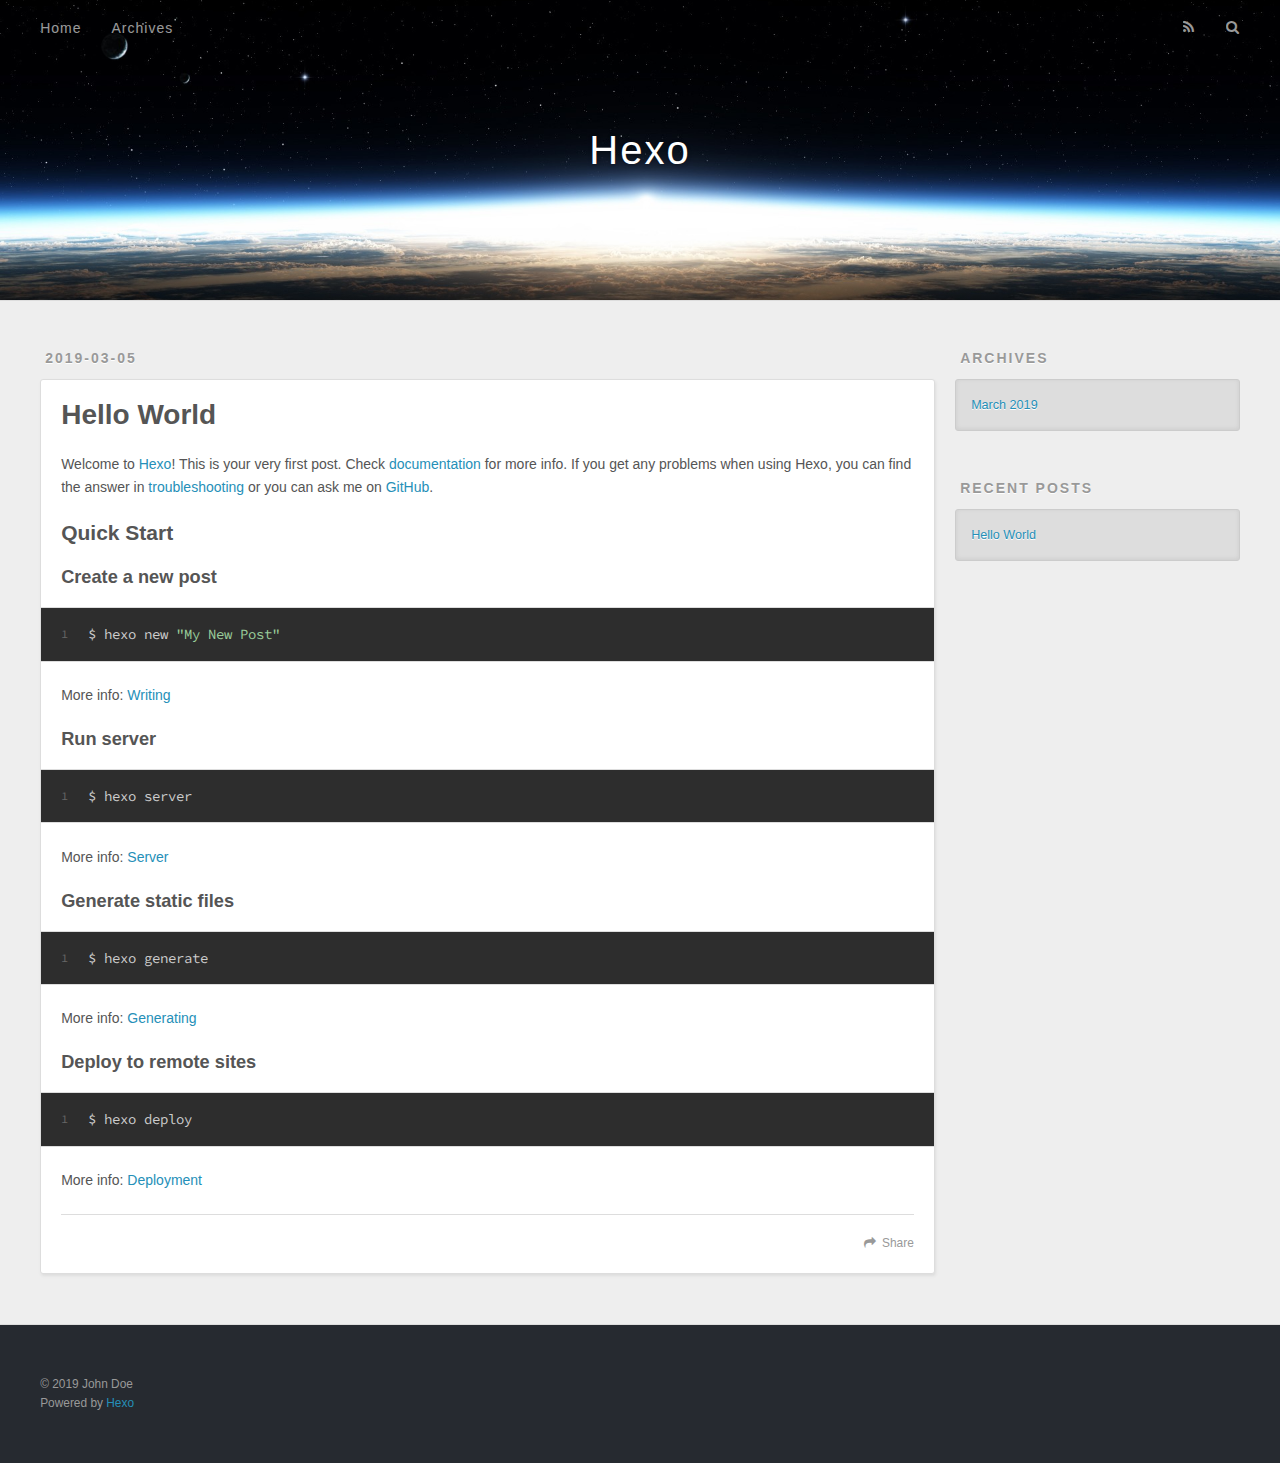
==== index.html @ b21446e7 "Site updated: 2019-03-05 15:35:17" ====
<!DOCTYPE html>
<html>
<head><meta name="generator" content="Hexo 3.8.0">
  <meta charset="utf-8">
  

  
  <title>Hexo</title>
  <meta name="viewport" content="width=device-width, initial-scale=1, maximum-scale=1">
  <meta property="og:type" content="website">
<meta property="og:title" content="Hexo">
<meta property="og:url" content="http://yoursite.com/index.html">
<meta property="og:site_name" content="Hexo">
<meta property="og:locale" content="default">
<meta name="twitter:card" content="summary">
<meta name="twitter:title" content="Hexo">
  
    <link rel="alternate" href="/atom.xml" title="Hexo" type="application/atom+xml">
  
  
    <link rel="icon" href="/favicon.png">
  
  
    <link href="//fonts.googleapis.com/css?family=Source+Code+Pro" rel="stylesheet" type="text/css">
  
  <link rel="stylesheet" href="/css/style.css">
</head>
</html>
<body>
  <div id="container">
    <div id="wrap">
      <header id="header">
  <div id="banner"></div>
  <div id="header-outer" class="outer">
    <div id="header-title" class="inner">
      <h1 id="logo-wrap">
        <a href="/" id="logo">Hexo</a>
      </h1>
      
    </div>
    <div id="header-inner" class="inner">
      <nav id="main-nav">
        <a id="main-nav-toggle" class="nav-icon"></a>
        
          <a class="main-nav-link" href="/">Home</a>
        
          <a class="main-nav-link" href="/archives">Archives</a>
        
      </nav>
      <nav id="sub-nav">
        
          <a id="nav-rss-link" class="nav-icon" href="/atom.xml" title="RSS Feed"></a>
        
        <a id="nav-search-btn" class="nav-icon" title="Search"></a>
      </nav>
      <div id="search-form-wrap">
        <form action="//google.com/search" method="get" accept-charset="UTF-8" class="search-form"><input type="search" name="q" class="search-form-input" placeholder="Search"><button type="submit" class="search-form-submit">&#xF002;</button><input type="hidden" name="sitesearch" value="http://yoursite.com"></form>
      </div>
    </div>
  </div>
</header>
      <div class="outer">
        <section id="main">
  
    <article id="post-hello-world" class="article article-type-post" itemscope itemprop="blogPost">
  <div class="article-meta">
    <a href="/2019/03/05/hello-world/" class="article-date">
  <time datetime="2019-03-05T07:28:36.238Z" itemprop="datePublished">2019-03-05</time>
</a>
    
  </div>
  <div class="article-inner">
    
    
      <header class="article-header">
        
  
    <h1 itemprop="name">
      <a class="article-title" href="/2019/03/05/hello-world/">Hello World</a>
    </h1>
  

      </header>
    
    <div class="article-entry" itemprop="articleBody">
      
        <p>Welcome to <a href="https://hexo.io/" target="_blank" rel="noopener">Hexo</a>! This is your very first post. Check <a href="https://hexo.io/docs/" target="_blank" rel="noopener">documentation</a> for more info. If you get any problems when using Hexo, you can find the answer in <a href="https://hexo.io/docs/troubleshooting.html" target="_blank" rel="noopener">troubleshooting</a> or you can ask me on <a href="https://github.com/hexojs/hexo/issues" target="_blank" rel="noopener">GitHub</a>.</p>
<h2 id="Quick-Start"><a href="#Quick-Start" class="headerlink" title="Quick Start"></a>Quick Start</h2><h3 id="Create-a-new-post"><a href="#Create-a-new-post" class="headerlink" title="Create a new post"></a>Create a new post</h3><figure class="highlight bash"><table><tr><td class="gutter"><pre><span class="line">1</span><br></pre></td><td class="code"><pre><span class="line">$ hexo new <span class="string">"My New Post"</span></span><br></pre></td></tr></table></figure>
<p>More info: <a href="https://hexo.io/docs/writing.html" target="_blank" rel="noopener">Writing</a></p>
<h3 id="Run-server"><a href="#Run-server" class="headerlink" title="Run server"></a>Run server</h3><figure class="highlight bash"><table><tr><td class="gutter"><pre><span class="line">1</span><br></pre></td><td class="code"><pre><span class="line">$ hexo server</span><br></pre></td></tr></table></figure>
<p>More info: <a href="https://hexo.io/docs/server.html" target="_blank" rel="noopener">Server</a></p>
<h3 id="Generate-static-files"><a href="#Generate-static-files" class="headerlink" title="Generate static files"></a>Generate static files</h3><figure class="highlight bash"><table><tr><td class="gutter"><pre><span class="line">1</span><br></pre></td><td class="code"><pre><span class="line">$ hexo generate</span><br></pre></td></tr></table></figure>
<p>More info: <a href="https://hexo.io/docs/generating.html" target="_blank" rel="noopener">Generating</a></p>
<h3 id="Deploy-to-remote-sites"><a href="#Deploy-to-remote-sites" class="headerlink" title="Deploy to remote sites"></a>Deploy to remote sites</h3><figure class="highlight bash"><table><tr><td class="gutter"><pre><span class="line">1</span><br></pre></td><td class="code"><pre><span class="line">$ hexo deploy</span><br></pre></td></tr></table></figure>
<p>More info: <a href="https://hexo.io/docs/deployment.html" target="_blank" rel="noopener">Deployment</a></p>

      
    </div>
    <footer class="article-footer">
      <a data-url="http://yoursite.com/2019/03/05/hello-world/" data-id="cjsvgknrs0000yj3vlwe47olg" class="article-share-link">Share</a>
      
      
    </footer>
  </div>
  
</article>


  


</section>
        
          <aside id="sidebar">
  
    

  
    

  
    
  
    
  <div class="widget-wrap">
    <h3 class="widget-title">Archives</h3>
    <div class="widget">
      <ul class="archive-list"><li class="archive-list-item"><a class="archive-list-link" href="/archives/2019/03/">March 2019</a></li></ul>
    </div>
  </div>


  
    
  <div class="widget-wrap">
    <h3 class="widget-title">Recent Posts</h3>
    <div class="widget">
      <ul>
        
          <li>
            <a href="/2019/03/05/hello-world/">Hello World</a>
          </li>
        
      </ul>
    </div>
  </div>

  
</aside>
        
      </div>
      <footer id="footer">
  
  <div class="outer">
    <div id="footer-info" class="inner">
      &copy; 2019 John Doe<br>
      Powered by <a href="http://hexo.io/" target="_blank">Hexo</a>
    </div>
  </div>
</footer>
    </div>
    <nav id="mobile-nav">
  
    <a href="/" class="mobile-nav-link">Home</a>
  
    <a href="/archives" class="mobile-nav-link">Archives</a>
  
</nav>
    

<script src="//ajax.googleapis.com/ajax/libs/jquery/2.0.3/jquery.min.js"></script>


  <link rel="stylesheet" href="/fancybox/jquery.fancybox.css">
  <script src="/fancybox/jquery.fancybox.pack.js"></script>


<script src="/js/script.js"></script>



  </div>
</body>
</html>
---- css/style.css ----
body {
  width: 100%;
}
body:before,
body:after {
  content: "";
  display: table;
}
body:after {
  clear: both;
}
html,
body,
div,
span,
applet,
object,
iframe,
h1,
h2,
h3,
h4,
h5,
h6,
p,
blockquote,
pre,
a,
abbr,
acronym,
address,
big,
cite,
code,
del,
dfn,
em,
img,
ins,
kbd,
q,
s,
samp,
small,
strike,
strong,
sub,
sup,
tt,
var,
dl,
dt,
dd,
ol,
ul,
li,
fieldset,
form,
label,
legend,
table,
caption,
tbody,
tfoot,
thead,
tr,
th,
td {
  margin: 0;
  padding: 0;
  border: 0;
  outline: 0;
  font-weight: inherit;
  font-style: inherit;
  font-family: inherit;
  font-size: 100%;
  vertical-align: baseline;
}
body {
  line-height: 1;
  color: #000;
  background: #fff;
}
ol,
ul {
  list-style: none;
}
table {
  border-collapse: separate;
  border-spacing: 0;
  vertical-align: middle;
}
caption,
th,
td {
  text-align: left;
  font-weight: normal;
  vertical-align: middle;
}
a img {
  border: none;
}
input,
button {
  margin: 0;
  padding: 0;
}
input::-moz-focus-inner,
button::-moz-focus-inner {
  border: 0;
  padding: 0;
}
@font-face {
  font-family: FontAwesome;
  font-style: normal;
  font-weight: normal;
  src: url("fonts/fontawesome-webfont.eot?v=#4.0.3");
  src: url("fonts/fontawesome-webfont.eot?#iefix&v=#4.0.3") format("embedded-opentype"), url("fonts/fontawesome-webfont.woff?v=#4.0.3") format("woff"), url("fonts/fontawesome-webfont.ttf?v=#4.0.3") format("truetype"), url("fonts/fontawesome-webfont.svg#fontawesomeregular?v=#4.0.3") format("svg");
}
html,
body,
#container {
  height: 100%;
}
body {
  background: #eee;
  font: 14px -apple-system, BlinkMacSystemFont, "Segoe UI", "Roboto", "Oxygen", "Ubuntu", "Cantarell", "Fira Sans", "Droid Sans", "Helvetica Neue", sans-serif;
  -webkit-text-size-adjust: 100%;
}
.outer {
  max-width: 1220px;
  margin: 0 auto;
  padding: 0 20px;
}
.outer:before,
.outer:after {
  content: "";
  display: table;
}
.outer:after {
  clear: both;
}
.inner {
  display: inline;
  float: left;
  width: 98.33333333333333%;
  margin: 0 0.833333333333333%;
}
.left,
.alignleft {
  float: left;
}
.right,
.alignright {
  float: right;
}
.clear {
  clear: both;
}
#container {
  position: relative;
}
.mobile-nav-on {
  overflow: hidden;
}
#wrap {
  height: 100%;
  width: 100%;
  position: absolute;
  top: 0;
  left: 0;
  -webkit-transition: 0.2s ease-out;
  -moz-transition: 0.2s ease-out;
  -ms-transition: 0.2s ease-out;
  transition: 0.2s ease-out;
  z-index: 1;
  background: #eee;
}
.mobile-nav-on #wrap {
  left: 280px;
}
@media screen and (min-width: 768px) {
  #main {
    display: inline;
    float: left;
    width: 73.33333333333333%;
    margin: 0 0.833333333333333%;
  }
}
.article-date,
.article-category-link,
.archive-year,
.widget-title {
  text-decoration: none;
  text-transform: uppercase;
  letter-spacing: 2px;
  color: #999;
  margin-bottom: 1em;
  margin-left: 5px;
  line-height: 1em;
  text-shadow: 0 1px #fff;
  font-weight: bold;
}
.article-inner,
.archive-article-inner {
  background: #fff;
  -webkit-box-shadow: 1px 2px 3px #ddd;
  box-shadow: 1px 2px 3px #ddd;
  border: 1px solid #ddd;
  border-radius: 3px;
}
.article-entry h1,
.widget h1 {
  font-size: 2em;
}
.article-entry h2,
.widget h2 {
  font-size: 1.5em;
}
.article-entry h3,
.widget h3 {
  font-size: 1.3em;
}
.article-entry h4,
.widget h4 {
  font-size: 1.2em;
}
.article-entry h5,
.widget h5 {
  font-size: 1em;
}
.article-entry h6,
.widget h6 {
  font-size: 1em;
  color: #999;
}
.article-entry hr,
.widget hr {
  border: 1px dashed #ddd;
}
.article-entry strong,
.widget strong {
  font-weight: bold;
}
.article-entry em,
.widget em,
.article-entry cite,
.widget cite {
  font-style: italic;
}
.article-entry sup,
.widget sup,
.article-entry sub,
.widget sub {
  font-size: 0.75em;
  line-height: 0;
  position: relative;
  vertical-align: baseline;
}
.article-entry sup,
.widget sup {
  top: -0.5em;
}
.article-entry sub,
.widget sub {
  bottom: -0.2em;
}
.article-entry small,
.widget small {
  font-size: 0.85em;
}
.article-entry acronym,
.widget acronym,
.article-entry abbr,
.widget abbr {
  border-bottom: 1px dotted;
}
.article-entry ul,
.widget ul,
.article-entry ol,
.widget ol,
.article-entry dl,
.widget dl {
  margin: 0 20px;
  line-height: 1.6em;
}
.article-entry ul ul,
.widget ul ul,
.article-entry ol ul,
.widget ol ul,
.article-entry ul ol,
.widget ul ol,
.article-entry ol ol,
.widget ol ol {
  margin-top: 0;
  margin-bottom: 0;
}
.article-entry ul,
.widget ul {
  list-style: disc;
}
.article-entry ol,
.widget ol {
  list-style: decimal;
}
.article-entry dt,
.widget dt {
  font-weight: bold;
}
#header {
  height: 300px;
  position: relative;
  border-bottom: 1px solid #ddd;
}
#header:before,
#header:after {
  content: "";
  position: absolute;
  left: 0;
  right: 0;
  height: 40px;
}
#header:before {
  top: 0;
  background: -webkit-linear-gradient(rgba(0,0,0,0.2), transparent);
  background: -moz-linear-gradient(rgba(0,0,0,0.2), transparent);
  background: -ms-linear-gradient(rgba(0,0,0,0.2), transparent);
  background: linear-gradient(rgba(0,0,0,0.2), transparent);
}
#header:after {
  bottom: 0;
  background: -webkit-linear-gradient(transparent, rgba(0,0,0,0.2));
  background: -moz-linear-gradient(transparent, rgba(0,0,0,0.2));
  background: -ms-linear-gradient(transparent, rgba(0,0,0,0.2));
  background: linear-gradient(transparent, rgba(0,0,0,0.2));
}
#header-outer {
  height: 100%;
  position: relative;
}
#header-inner {
  position: relative;
  overflow: hidden;
}
#banner {
  position: absolute;
  top: 0;
  left: 0;
  width: 100%;
  height: 100%;
  background: url("images/banner.jpg") center #000;
  -webkit-background-size: cover;
  -moz-background-size: cover;
  background-size: cover;
  z-index: -1;
}
#header-title {
  text-align: center;
  height: 40px;
  position: absolute;
  top: 50%;
  left: 0;
  margin-top: -20px;
}
#logo,
#subtitle {
  text-decoration: none;
  color: #fff;
  font-weight: 300;
  text-shadow: 0 1px 4px rgba(0,0,0,0.3);
}
#logo {
  font-size: 40px;
  line-height: 40px;
  letter-spacing: 2px;
}
#subtitle {
  font-size: 16px;
  line-height: 16px;
  letter-spacing: 1px;
}
#subtitle-wrap {
  margin-top: 16px;
}
#main-nav {
  float: left;
  margin-left: -15px;
}
.nav-icon,
.main-nav-link {
  float: left;
  color: #fff;
  opacity: 0.6;
  text-decoration: none;
  text-shadow: 0 1px rgba(0,0,0,0.2);
  -webkit-transition: opacity 0.2s;
  -moz-transition: opacity 0.2s;
  -ms-transition: opacity 0.2s;
  transition: opacity 0.2s;
  display: block;
  padding: 20px 15px;
}
.nav-icon:hover,
.main-nav-link:hover {
  opacity: 1;
}
.nav-icon {
  font-family: FontAwesome;
  text-align: center;
  font-size: 14px;
  width: 14px;
  height: 14px;
  padding: 20px 15px;
  position: relative;
  cursor: pointer;
}
.main-nav-link {
  font-weight: 300;
  letter-spacing: 1px;
}
@media screen and (max-width: 479px) {
  .main-nav-link {
    display: none;
  }
}
#main-nav-toggle {
  display: none;
}
#main-nav-toggle:before {
  content: "\f0c9";
}
@media screen and (max-width: 479px) {
  #main-nav-toggle {
    display: block;
  }
}
#sub-nav {
  float: right;
  margin-right: -15px;
}
#nav-rss-link:before {
  content: "\f09e";
}
#nav-search-btn:before {
  content: "\f002";
}
#search-form-wrap {
  position: absolute;
  top: 15px;
  width: 150px;
  height: 30px;
  right: -150px;
  opacity: 0;
  -webkit-transition: 0.2s ease-out;
  -moz-transition: 0.2s ease-out;
  -ms-transition: 0.2s ease-out;
  transition: 0.2s ease-out;
}
#search-form-wrap.on {
  opacity: 1;
  right: 0;
}
@media screen and (max-width: 479px) {
  #search-form-wrap {
    width: 100%;
    right: -100%;
  }
}
.search-form {
  position: absolute;
  top: 0;
  left: 0;
  right: 0;
  background: #fff;
  padding: 5px 15px;
  border-radius: 15px;
  -webkit-box-shadow: 0 0 10px rgba(0,0,0,0.3);
  box-shadow: 0 0 10px rgba(0,0,0,0.3);
}
.search-form-input {
  border: none;
  background: none;
  color: #555;
  width: 100%;
  font: 13px -apple-system, BlinkMacSystemFont, "Segoe UI", "Roboto", "Oxygen", "Ubuntu", "Cantarell", "Fira Sans", "Droid Sans", "Helvetica Neue", sans-serif;
  outline: none;
}
.search-form-input::-webkit-search-results-decoration,
.search-form-input::-webkit-search-cancel-button {
  -webkit-appearance: none;
}
.search-form-submit {
  position: absolute;
  top: 50%;
  right: 10px;
  margin-top: -7px;
  font: 13px FontAwesome;
  border: none;
  background: none;
  color: #bbb;
  cursor: pointer;
}
.search-form-submit:hover,
.search-form-submit:focus {
  color: #777;
}
.article {
  margin: 50px 0;
}
.article-inner {
  overflow: hidden;
}
.article-meta:before,
.article-meta:after {
  content: "";
  display: table;
}
.article-meta:after {
  clear: both;
}
.article-date {
  float: left;
}
.article-category {
  float: left;
  line-height: 1em;
  color: #ccc;
  text-shadow: 0 1px #fff;
  margin-left: 8px;
}
.article-category:before {
  content: "\2022";
}
.article-category-link {
  margin: 0 12px 1em;
}
.article-header {
  padding: 20px 20px 0;
}
.article-title {
  text-decoration: none;
  font-size: 2em;
  font-weight: bold;
  color: #555;
  line-height: 1.1em;
  -webkit-transition: color 0.2s;
  -moz-transition: color 0.2s;
  -ms-transition: color 0.2s;
  transition: color 0.2s;
}
a.article-title:hover {
  color: #258fb8;
}
.article-entry {
  color: #555;
  padding: 0 20px;
}
.article-entry:before,
.article-entry:after {
  content: "";
  display: table;
}
.article-entry:after {
  clear: both;
}
.article-entry p,
.article-entry table {
  line-height: 1.6em;
  margin: 1.6em 0;
}
.article-entry h1,
.article-entry h2,
.article-entry h3,
.article-entry h4,
.article-entry h5,
.article-entry h6 {
  font-weight: bold;
}
.article-entry h1,
.article-entry h2,
.article-entry h3,
.article-entry h4,
.article-entry h5,
.article-entry h6 {
  line-height: 1.1em;
  margin: 1.1em 0;
}
.article-entry a {
  color: #258fb8;
  text-decoration: none;
}
.article-entry a:hover {
  text-decoration: underline;
}
.article-entry ul,
.article-entry ol,
.article-entry dl {
  margin-top: 1.6em;
  margin-bottom: 1.6em;
}
.article-entry img,
.article-entry video {
  max-width: 100%;
  height: auto;
  display: block;
  margin: auto;
}
.article-entry iframe {
  border: none;
}
.article-entry table {
  width: 100%;
  border-collapse: collapse;
  border-spacing: 0;
}
.article-entry th {
  font-weight: bold;
  border-bottom: 3px solid #ddd;
  padding-bottom: 0.5em;
}
.article-entry td {
  border-bottom: 1px solid #ddd;
  padding: 10px 0;
}
.article-entry blockquote {
  font-family: Georgia, "Times New Roman", serif;
  font-size: 1.4em;
  margin: 1.6em 20px;
  text-align: center;
}
.article-entry blockquote footer {
  font-size: 14px;
  margin: 1.6em 0;
  font-family: -apple-system, BlinkMacSystemFont, "Segoe UI", "Roboto", "Oxygen", "Ubuntu", "Cantarell", "Fira Sans", "Droid Sans", "Helvetica Neue", sans-serif;
}
.article-entry blockquote footer cite:before {
  content: "—";
  padding: 0 0.5em;
}
.article-entry .pullquote {
  text-align: left;
  width: 45%;
  margin: 0;
}
.article-entry .pullquote.left {
  margin-left: 0.5em;
  margin-right: 1em;
}
.article-entry .pullquote.right {
  margin-right: 0.5em;
  margin-left: 1em;
}
.article-entry .caption {
  color: #999;
  display: block;
  font-size: 0.9em;
  margin-top: 0.5em;
  position: relative;
  text-align: center;
}
.article-entry .video-container {
  position: relative;
  padding-top: 56.25%;
  height: 0;
  overflow: hidden;
}
.article-entry .video-container iframe,
.article-entry .video-container object,
.article-entry .video-container embed {
  position: absolute;
  top: 0;
  left: 0;
  width: 100%;
  height: 100%;
  margin-top: 0;
}
.article-more-link a {
  display: inline-block;
  line-height: 1em;
  padding: 6px 15px;
  border-radius: 15px;
  background: #eee;
  color: #999;
  text-shadow: 0 1px #fff;
  text-decoration: none;
}
.article-more-link a:hover {
  background: #258fb8;
  color: #fff;
  text-decoration: none;
  text-shadow: 0 1px #1e7293;
}
.article-footer {
  font-size: 0.85em;
  line-height: 1.6em;
  border-top: 1px solid #ddd;
  padding-top: 1.6em;
  margin: 0 20px 20px;
}
.article-footer:before,
.article-footer:after {
  content: "";
  display: table;
}
.article-footer:after {
  clear: both;
}
.article-footer a {
  color: #999;
  text-decoration: none;
}
.article-footer a:hover {
  color: #555;
}
.article-tag-list-item {
  float: left;
  margin-right: 10px;
}
.article-tag-list-link:before {
  content: "#";
}
.article-comment-link {
  float: right;
}
.article-comment-link:before {
  content: "\f075";
  font-family: FontAwesome;
  padding-right: 8px;
}
.article-share-link {
  cursor: pointer;
  float: right;
  margin-left: 20px;
}
.article-share-link:before {
  content: "\f064";
  font-family: FontAwesome;
  padding-right: 6px;
}
#article-nav {
  position: relative;
}
#article-nav:before,
#article-nav:after {
  content: "";
  display: table;
}
#article-nav:after {
  clear: both;
}
@media screen and (min-width: 768px) {
  #article-nav {
    margin: 50px 0;
  }
  #article-nav:before {
    width: 8px;
    height: 8px;
    position: absolute;
    top: 50%;
    left: 50%;
    margin-top: -4px;
    margin-left: -4px;
    content: "";
    border-radius: 50%;
    background: #ddd;
    -webkit-box-shadow: 0 1px 2px #fff;
    box-shadow: 0 1px 2px #fff;
  }
}
.article-nav-link-wrap {
  text-decoration: none;
  text-shadow: 0 1px #fff;
  color: #999;
  -webkit-box-sizing: border-box;
  -moz-box-sizing: border-box;
  box-sizing: border-box;
  margin-top: 50px;
  text-align: center;
  display: block;
}
.article-nav-link-wrap:hover {
  color: #555;
}
@media screen and (min-width: 768px) {
  .article-nav-link-wrap {
    width: 50%;
    margin-top: 0;
  }
}
@media screen and (min-width: 768px) {
  #article-nav-newer {
    float: left;
    text-align: right;
    padding-right: 20px;
  }
}
@media screen and (min-width: 768px) {
  #article-nav-older {
    float: right;
    text-align: left;
    padding-left: 20px;
  }
}
.article-nav-caption {
  text-transform: uppercase;
  letter-spacing: 2px;
  color: #ddd;
  line-height: 1em;
  font-weight: bold;
}
#article-nav-newer .article-nav-caption {
  margin-right: -2px;
}
.article-nav-title {
  font-size: 0.85em;
  line-height: 1.6em;
  margin-top: 0.5em;
}
.article-share-box {
  position: absolute;
  display: none;
  background: #fff;
  -webkit-box-shadow: 1px 2px 10px rgba(0,0,0,0.2);
  box-shadow: 1px 2px 10px rgba(0,0,0,0.2);
  border-radius: 3px;
  margin-left: -145px;
  overflow: hidden;
  z-index: 1;
}
.article-share-box.on {
  display: block;
}
.article-share-input {
  width: 100%;
  background: none;
  -webkit-box-sizing: border-box;
  -moz-box-sizing: border-box;
  box-sizing: border-box;
  font: 14px -apple-system, BlinkMacSystemFont, "Segoe UI", "Roboto", "Oxygen", "Ubuntu", "Cantarell", "Fira Sans", "Droid Sans", "Helvetica Neue", sans-serif;
  padding: 0 15px;
  color: #555;
  outline: none;
  border: 1px solid #ddd;
  border-radius: 3px 3px 0 0;
  height: 36px;
  line-height: 36px;
}
.article-share-links {
  background: #eee;
}
.article-share-links:before,
.article-share-links:after {
  content: "";
  display: table;
}
.article-share-links:after {
  clear: both;
}
.article-share-twitter,
.article-share-facebook,
.article-share-pinterest,
.article-share-google {
  width: 50px;
  height: 36px;
  display: block;
  float: left;
  position: relative;
  color: #999;
  text-shadow: 0 1px #fff;
}
.article-share-twitter:before,
.article-share-facebook:before,
.article-share-pinterest:before,
.article-share-google:before {
  font-size: 20px;
  font-family: FontAwesome;
  width: 20px;
  height: 20px;
  position: absolute;
  top: 50%;
  left: 50%;
  margin-top: -10px;
  margin-left: -10px;
  text-align: center;
}
.article-share-twitter:hover,
.article-share-facebook:hover,
.article-share-pinterest:hover,
.article-share-google:hover {
  color: #fff;
}
.article-share-twitter:before {
  content: "\f099";
}
.article-share-twitter:hover {
  background: #00aced;
  text-shadow: 0 1px #008abe;
}
.article-share-facebook:before {
  content: "\f09a";
}
.article-share-facebook:hover {
  background: #3b5998;
  text-shadow: 0 1px #2f477a;
}
.article-share-pinterest:before {
  content: "\f0d2";
}
.article-share-pinterest:hover {
  background: #cb2027;
  text-shadow: 0 1px #a21a1f;
}
.article-share-google:before {
  content: "\f0d5";
}
.article-share-google:hover {
  background: #dd4b39;
  text-shadow: 0 1px #be3221;
}
.article-gallery {
  background: #000;
  position: relative;
}
.article-gallery-photos {
  position: relative;
  overflow: hidden;
}
.article-gallery-img {
  display: none;
  max-width: 100%;
}
.article-gallery-img:first-child {
  display: block;
}
.article-gallery-img.loaded {
  position: absolute;
  display: block;
}
.article-gallery-img img {
  display: block;
  max-width: 100%;
  margin: 0 auto;
}
#comments {
  background: #fff;
  -webkit-box-shadow: 1px 2px 3px #ddd;
  box-shadow: 1px 2px 3px #ddd;
  padding: 20px;
  border: 1px solid #ddd;
  border-radius: 3px;
  margin: 50px 0;
}
#comments a {
  color: #258fb8;
}
.archives-wrap {
  margin: 50px 0;
}
.archives:before,
.archives:after {
  content: "";
  display: table;
}
.archives:after {
  clear: both;
}
.archive-year-wrap {
  margin-bottom: 1em;
}
.archives {
  -webkit-column-gap: 10px;
  -moz-column-gap: 10px;
  column-gap: 10px;
}
@media screen and (min-width: 480px) and (max-width: 767px) {
  .archives {
    -webkit-column-count: 2;
    -moz-column-count: 2;
    column-count: 2;
  }
}
@media screen and (min-width: 768px) {
  .archives {
    -webkit-column-count: 3;
    -moz-column-count: 3;
    column-count: 3;
  }
}
.archive-article {
  -webkit-column-break-inside: avoid;
  page-break-inside: avoid;
  overflow: hidden;
  break-inside: avoid-column;
}
.archive-article-inner {
  padding: 10px;
  margin-bottom: 15px;
}
.archive-article-title {
  text-decoration: none;
  font-weight: bold;
  color: #555;
  -webkit-transition: color 0.2s;
  -moz-transition: color 0.2s;
  -ms-transition: color 0.2s;
  transition: color 0.2s;
  line-height: 1.6em;
}
.archive-article-title:hover {
  color: #258fb8;
}
.archive-article-footer {
  margin-top: 1em;
}
.archive-article-date {
  color: #999;
  text-decoration: none;
  font-size: 0.85em;
  line-height: 1em;
  margin-bottom: 0.5em;
  display: block;
}
#page-nav {
  margin: 50px auto;
  background: #fff;
  -webkit-box-shadow: 1px 2px 3px #ddd;
  box-shadow: 1px 2px 3px #ddd;
  border: 1px solid #ddd;
  border-radius: 3px;
  text-align: center;
  color: #999;
  overflow: hidden;
}
#page-nav:before,
#page-nav:after {
  content: "";
  display: table;
}
#page-nav:after {
  clear: both;
}
#page-nav a,
#page-nav span {
  padding: 10px 20px;
  line-height: 1;
  height: 2ex;
}
#page-nav a {
  color: #999;
  text-decoration: none;
}
#page-nav a:hover {
  background: #999;
  color: #fff;
}
#page-nav .prev {
  float: left;
}
#page-nav .next {
  float: right;
}
#page-nav .page-number {
  display: inline-block;
}
@media screen and (max-width: 479px) {
  #page-nav .page-number {
    display: none;
  }
}
#page-nav .current {
  color: #555;
  font-weight: bold;
}
#page-nav .space {
  color: #ddd;
}
#footer {
  background: #262a30;
  padding: 50px 0;
  border-top: 1px solid #ddd;
  color: #999;
}
#footer a {
  color: #258fb8;
  text-decoration: none;
}
#footer a:hover {
  text-decoration: underline;
}
#footer-info {
  line-height: 1.6em;
  font-size: 0.85em;
}
.article-entry pre,
.article-entry .highlight {
  background: #2d2d2d;
  margin: 0 -20px;
  padding: 15px 20px;
  border-style: solid;
  border-color: #ddd;
  border-width: 1px 0;
  overflow: auto;
  color: #ccc;
  line-height: 22.400000000000002px;
}
.article-entry .highlight .gutter pre,
.article-entry .gist .gist-file .gist-data .line-numbers {
  color: #666;
  font-size: 0.85em;
}
.article-entry pre,
.article-entry code {
  font-family: "Source Code Pro", Consolas, Monaco, Menlo, Consolas, monospace;
}
.article-entry code {
  background: #eee;
  text-shadow: 0 1px #fff;
  padding: 0 0.3em;
}
.article-entry pre code {
  background: none;
  text-shadow: none;
  padding: 0;
}
.article-entry .highlight pre {
  border: none;
  margin: 0;
  padding: 0;
}
.article-entry .highlight table {
  margin: 0;
  width: auto;
}
.article-entry .highlight td {
  border: none;
  padding: 0;
}
.article-entry .highlight figcaption {
  font-size: 0.85em;
  color: #999;
  line-height: 1em;
  margin-bottom: 1em;
}
.article-entry .highlight figcaption:before,
.article-entry .highlight figcaption:after {
  content: "";
  display: table;
}
.article-entry .highlight figcaption:after {
  clear: both;
}
.article-entry .highlight figcaption a {
  float: right;
}
.article-entry .highlight .gutter pre {
  text-align: right;
  padding-right: 20px;
}
.article-entry .highlight .line {
  height: 22.400000000000002px;
}
.article-entry .highlight .line.marked {
  background: #515151;
}
.article-entry .gist {
  margin: 0 -20px;
  border-style: solid;
  border-color: #ddd;
  border-width: 1px 0;
  background: #2d2d2d;
  padding: 15px 20px 15px 0;
}
.article-entry .gist .gist-file {
  border: none;
  font-family: "Source Code Pro", Consolas, Monaco, Menlo, Consolas, monospace;
  margin: 0;
}
.article-entry .gist .gist-file .gist-data {
  background: none;
  border: none;
}
.article-entry .gist .gist-file .gist-data .line-numbers {
  background: none;
  border: none;
  padding: 0 20px 0 0;
}
.article-entry .gist .gist-file .gist-data .line-data {
  padding: 0 !important;
}
.article-entry .gist .gist-file .highlight {
  margin: 0;
  padding: 0;
  border: none;
}
.article-entry .gist .gist-file .gist-meta {
  background: #2d2d2d;
  color: #999;
  font: 0.85em -apple-system, BlinkMacSystemFont, "Segoe UI", "Roboto", "Oxygen", "Ubuntu", "Cantarell", "Fira Sans", "Droid Sans", "Helvetica Neue", sans-serif;
  text-shadow: 0 0;
  padding: 0;
  margin-top: 1em;
  margin-left: 20px;
}
.article-entry .gist .gist-file .gist-meta a {
  color: #258fb8;
  font-weight: normal;
}
.article-entry .gist .gist-file .gist-meta a:hover {
  text-decoration: underline;
}
pre .comment,
pre .title {
  color: #999;
}
pre .variable,
pre .attribute,
pre .tag,
pre .regexp,
pre .ruby .constant,
pre .xml .tag .title,
pre .xml .pi,
pre .xml .doctype,
pre .html .doctype,
pre .css .id,
pre .css .class,
pre .css .pseudo {
  color: #f2777a;
}
pre .number,
pre .preprocessor,
pre .built_in,
pre .literal,
pre .params,
pre .constant {
  color: #f99157;
}
pre .class,
pre .ruby .class .title,
pre .css .rules .attribute {
  color: #9c9;
}
pre .string,
pre .value,
pre .inheritance,
pre .header,
pre .ruby .symbol,
pre .xml .cdata {
  color: #9c9;
}
pre .css .hexcolor {
  color: #6cc;
}
pre .function,
pre .python .decorator,
pre .python .title,
pre .ruby .function .title,
pre .ruby .title .keyword,
pre .perl .sub,
pre .javascript .title,
pre .coffeescript .title {
  color: #69c;
}
pre .keyword,
pre .javascript .function {
  color: #c9c;
}
@media screen and (max-width: 479px) {
  #mobile-nav {
    position: absolute;
    top: 0;
    left: 0;
    width: 280px;
    height: 100%;
    background: #191919;
    border-right: 1px solid #fff;
  }
}
@media screen and (max-width: 479px) {
  .mobile-nav-link {
    display: block;
    color: #999;
    text-decoration: none;
    padding: 15px 20px;
    font-weight: bold;
  }
  .mobile-nav-link:hover {
    color: #fff;
  }
}
@media screen and (min-width: 768px) {
  #sidebar {
    display: inline;
    float: left;
    width: 23.333333333333332%;
    margin: 0 0.833333333333333%;
  }
}
.widget-wrap {
  margin: 50px 0;
}
.widget {
  color: #777;
  text-shadow: 0 1px #fff;
  background: #ddd;
  -webkit-box-shadow: 0 -1px 4px #ccc inset;
  box-shadow: 0 -1px 4px #ccc inset;
  border: 1px solid #ccc;
  padding: 15px;
  border-radius: 3px;
}
.widget a {
  color: #258fb8;
  text-decoration: none;
}
.widget a:hover {
  text-decoration: underline;
}
.widget ul ul,
.widget ol ul,
.widget dl ul,
.widget ul ol,
.widget ol ol,
.widget dl ol,
.widget ul dl,
.widget ol dl,
.widget dl dl {
  margin-left: 15px;
  list-style: disc;
}
.widget {
  line-height: 1.6em;
  word-wrap: break-word;
  font-size: 0.9em;
}
.widget ul,
.widget ol {
  list-style: none;
  margin: 0;
}
.widget ul ul,
.widget ol ul,
.widget ul ol,
.widget ol ol {
  margin: 0 20px;
}
.widget ul ul,
.widget ol ul {
  list-style: disc;
}
.widget ul ol,
.widget ol ol {
  list-style: decimal;
}
.category-list-count,
.tag-list-count,
.archive-list-count {
  padding-left: 5px;
  color: #999;
  font-size: 0.85em;
}
.category-list-count:before,
.tag-list-count:before,
.archive-list-count:before {
  content: "(";
}
.category-list-count:after,
.tag-list-count:after,
.archive-list-count:after {
  content: ")";
}
.tagcloud a {
  margin-right: 5px;
  display: inline-block;
}
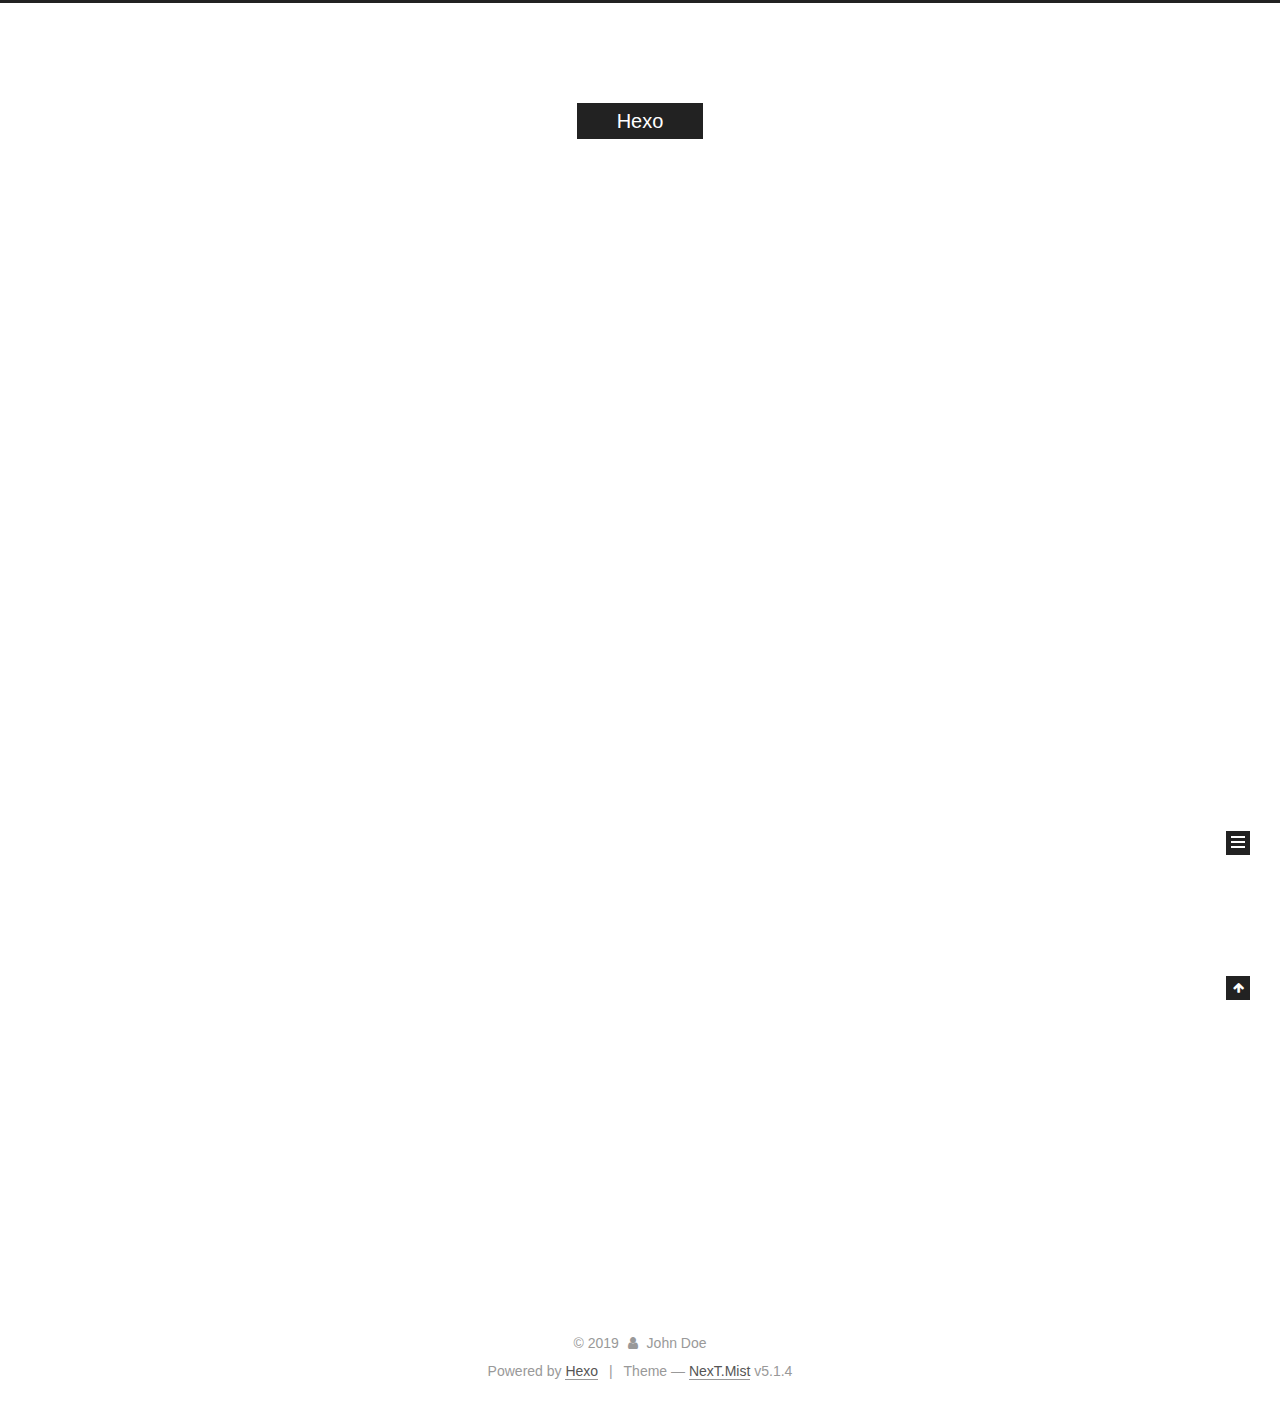
==== commit 15c1a128: "Site updated: 2019-03-05 16:12:27" ====
--- a/index.html
+++ b/index.html
@@ -1,90 +1,326 @@
 <!DOCTYPE html>
-<html>
+
+
+
+  
+
+
+<html class="theme-next mist use-motion" lang>
 <head><meta name="generator" content="Hexo 3.8.0">
-  <meta charset="utf-8">
-  
-
-  
-  <title>Hexo</title>
-  <meta name="viewport" content="width=device-width, initial-scale=1, maximum-scale=1">
-  <meta property="og:type" content="website">
+  <meta charset="UTF-8">
+<meta http-equiv="X-UA-Compatible" content="IE=edge">
+<meta name="viewport" content="width=device-width, initial-scale=1, maximum-scale=1">
+<meta name="theme-color" content="#222">
+
+
+
+
+
+
+
+
+
+<meta http-equiv="Cache-Control" content="no-transform">
+<meta http-equiv="Cache-Control" content="no-siteapp">
+
+
+
+
+
+
+
+
+
+
+
+
+
+
+
+
+  
+  
+  <link href="/lib/fancybox/source/jquery.fancybox.css?v=2.1.5" rel="stylesheet" type="text/css">
+
+
+
+
+
+
+
+<link href="/lib/font-awesome/css/font-awesome.min.css?v=4.6.2" rel="stylesheet" type="text/css">
+
+<link href="/css/main.css?v=5.1.4" rel="stylesheet" type="text/css">
+
+
+  <link rel="apple-touch-icon" sizes="180x180" href="/images/apple-touch-icon-next.png?v=5.1.4">
+
+
+  <link rel="icon" type="image/png" sizes="32x32" href="/images/favicon-32x32-next.png?v=5.1.4">
+
+
+  <link rel="icon" type="image/png" sizes="16x16" href="/images/favicon-16x16-next.png?v=5.1.4">
+
+
+  <link rel="mask-icon" href="/images/logo.svg?v=5.1.4" color="#222">
+
+
+
+
+
+  <meta name="keywords" content="Hexo, NexT">
+
+
+
+
+
+
+
+
+
+
+<meta property="og:type" content="website">
 <meta property="og:title" content="Hexo">
 <meta property="og:url" content="http://yoursite.com/index.html">
 <meta property="og:site_name" content="Hexo">
 <meta property="og:locale" content="default">
 <meta name="twitter:card" content="summary">
 <meta name="twitter:title" content="Hexo">
-  
-    <link rel="alternate" href="/atom.xml" title="Hexo" type="application/atom+xml">
-  
-  
-    <link rel="icon" href="/favicon.png">
-  
-  
-    <link href="//fonts.googleapis.com/css?family=Source+Code+Pro" rel="stylesheet" type="text/css">
-  
-  <link rel="stylesheet" href="/css/style.css">
+
+
+
+<script type="text/javascript" id="hexo.configurations">
+  var NexT = window.NexT || {};
+  var CONFIG = {
+    root: '/',
+    scheme: 'Mist',
+    version: '5.1.4',
+    sidebar: {"position":"left","display":"post","offset":12,"b2t":false,"scrollpercent":false,"onmobile":false},
+    fancybox: true,
+    tabs: true,
+    motion: {"enable":true,"async":false,"transition":{"post_block":"fadeIn","post_header":"slideDownIn","post_body":"slideDownIn","coll_header":"slideLeftIn","sidebar":"slideUpIn"}},
+    duoshuo: {
+      userId: '0',
+      author: 'Author'
+    },
+    algolia: {
+      applicationID: '',
+      apiKey: '',
+      indexName: '',
+      hits: {"per_page":10},
+      labels: {"input_placeholder":"Search for Posts","hits_empty":"We didn't find any results for the search: ${query}","hits_stats":"${hits} results found in ${time} ms"}
+    }
+  };
+</script>
+
+
+
+  <link rel="canonical" href="http://yoursite.com/">
+
+
+
+
+
+  <title>Hexo</title>
+  
+
+
+
+
+
+  <script type="text/javascript">
+    var _hmt = _hmt || [];
+    (function() {
+      var hm = document.createElement("script");
+      hm.src = "https://hm.baidu.com/hm.js?a070d5fd34450422faf3a353cc631fa9";
+      var s = document.getElementsByTagName("script")[0];
+      s.parentNode.insertBefore(hm, s);
+    })();
+  </script>
+
+
+
+
 </head>
-</html>
-<body>
-  <div id="container">
-    <div id="wrap">
-      <header id="header">
-  <div id="banner"></div>
-  <div id="header-outer" class="outer">
-    <div id="header-title" class="inner">
-      <h1 id="logo-wrap">
-        <a href="/" id="logo">Hexo</a>
-      </h1>
-      
+
+<body itemscope itemtype="http://schema.org/WebPage" lang="default">
+
+  
+  
+    
+  
+
+  <div class="container sidebar-position-left 
+  page-home">
+    <div class="headband"></div>
+
+    <header id="header" class="header" itemscope itemtype="http://schema.org/WPHeader">
+      <div class="header-inner"><div class="site-brand-wrapper">
+  <div class="site-meta ">
+    
+
+    <div class="custom-logo-site-title">
+      <a href="/" class="brand" rel="start">
+        <span class="logo-line-before"><i></i></span>
+        <span class="site-title">Hexo</span>
+        <span class="logo-line-after"><i></i></span>
+      </a>
     </div>
-    <div id="header-inner" class="inner">
-      <nav id="main-nav">
-        <a id="main-nav-toggle" class="nav-icon"></a>
-        
-          <a class="main-nav-link" href="/">Home</a>
-        
-          <a class="main-nav-link" href="/archives">Archives</a>
-        
-      </nav>
-      <nav id="sub-nav">
-        
-          <a id="nav-rss-link" class="nav-icon" href="/atom.xml" title="RSS Feed"></a>
-        
-        <a id="nav-search-btn" class="nav-icon" title="Search"></a>
-      </nav>
-      <div id="search-form-wrap">
-        <form action="//google.com/search" method="get" accept-charset="UTF-8" class="search-form"><input type="search" name="q" class="search-form-input" placeholder="Search"><button type="submit" class="search-form-submit">&#xF002;</button><input type="hidden" name="sitesearch" value="http://yoursite.com"></form>
-      </div>
-    </div>
+      
+        <p class="site-subtitle"></p>
+      
   </div>
-</header>
-      <div class="outer">
-        <section id="main">
-  
-    <article id="post-hello-world" class="article article-type-post" itemscope itemprop="blogPost">
-  <div class="article-meta">
-    <a href="/2019/03/05/hello-world/" class="article-date">
-  <time datetime="2019-03-05T07:28:36.238Z" itemprop="datePublished">2019-03-05</time>
-</a>
-    
+
+  <div class="site-nav-toggle">
+    <button>
+      <span class="btn-bar"></span>
+      <span class="btn-bar"></span>
+      <span class="btn-bar"></span>
+    </button>
   </div>
-  <div class="article-inner">
-    
-    
-      <header class="article-header">
-        
-  
-    <h1 itemprop="name">
-      <a class="article-title" href="/2019/03/05/hello-world/">Hello World</a>
-    </h1>
-  
-
+</div>
+
+<nav class="site-nav">
+  
+
+  
+    <ul id="menu" class="menu">
+      
+        
+        <li class="menu-item menu-item-home">
+          <a href="/" rel="section">
+            
+              <i class="menu-item-icon fa fa-fw fa-home"></i> <br>
+            
+            Home
+          </a>
+        </li>
+      
+        
+        <li class="menu-item menu-item-archives">
+          <a href="/archives/" rel="section">
+            
+              <i class="menu-item-icon fa fa-fw fa-archive"></i> <br>
+            
+            Archives
+          </a>
+        </li>
+      
+        
+        <li class="menu-item menu-item-tags">
+          <a href="/tags/" rel="section">
+            
+              <i class="menu-item-icon fa fa-fw fa-tag"></i> <br>
+            
+            Tags
+          </a>
+        </li>
+      
+
+      
+    </ul>
+  
+
+  
+</nav>
+
+
+
+ </div>
+    </header>
+
+    <main id="main" class="main">
+      <div class="main-inner">
+        <div class="content-wrap">
+          <div id="content" class="content">
+            
+  <section id="posts" class="posts-expand">
+    
+      
+
+  
+
+  
+  
+  
+
+  <article class="post post-type-normal" itemscope itemtype="http://schema.org/Article">
+  
+  
+  
+  <div class="post-block">
+    <link itemprop="mainEntityOfPage" href="http://yoursite.com/2019/03/05/hello-world/">
+
+    <span hidden itemprop="author" itemscope itemtype="http://schema.org/Person">
+      <meta itemprop="name" content="John Doe">
+      <meta itemprop="description" content>
+      <meta itemprop="image" content="/images/avatar.gif">
+    </span>
+
+    <span hidden itemprop="publisher" itemscope itemtype="http://schema.org/Organization">
+      <meta itemprop="name" content="Hexo">
+    </span>
+
+    
+      <header class="post-header">
+
+        
+        
+          <h1 class="post-title" itemprop="name headline">
+                
+                <a class="post-title-link" href="/2019/03/05/hello-world/" itemprop="url">Hello World</a></h1>
+        
+
+        <div class="post-meta">
+          <span class="post-time">
+            
+              <span class="post-meta-item-icon">
+                <i class="fa fa-calendar-o"></i>
+              </span>
+              
+                <span class="post-meta-item-text">Posted on</span>
+              
+              <time title="Post created" itemprop="dateCreated datePublished" datetime="2019-03-05T15:28:36+08:00">
+                2019-03-05
+              </time>
+            
+
+            
+
+            
+          </span>
+
+          
+
+          
+            
+          
+
+          
+          
+
+          
+
+          
+
+          
+
+        </div>
       </header>
     
-    <div class="article-entry" itemprop="articleBody">
-      
-        <p>Welcome to <a href="https://hexo.io/" target="_blank" rel="noopener">Hexo</a>! This is your very first post. Check <a href="https://hexo.io/docs/" target="_blank" rel="noopener">documentation</a> for more info. If you get any problems when using Hexo, you can find the answer in <a href="https://hexo.io/docs/troubleshooting.html" target="_blank" rel="noopener">troubleshooting</a> or you can ask me on <a href="https://github.com/hexojs/hexo/issues" target="_blank" rel="noopener">GitHub</a>.</p>
+
+    
+    
+    
+    <div class="post-body" itemprop="articleBody">
+
+      
+      
+
+      
+        
+          
+            <p>Welcome to <a href="https://hexo.io/" target="_blank" rel="noopener">Hexo</a>! This is your very first post. Check <a href="https://hexo.io/docs/" target="_blank" rel="noopener">documentation</a> for more info. If you get any problems when using Hexo, you can find the answer in <a href="https://hexo.io/docs/troubleshooting.html" target="_blank" rel="noopener">troubleshooting</a> or you can ask me on <a href="https://github.com/hexojs/hexo/issues" target="_blank" rel="noopener">GitHub</a>.</p>
 <h2 id="Quick-Start"><a href="#Quick-Start" class="headerlink" title="Quick Start"></a>Quick Start</h2><h3 id="Create-a-new-post"><a href="#Create-a-new-post" class="headerlink" title="Create a new post"></a>Create a new post</h3><figure class="highlight bash"><table><tr><td class="gutter"><pre><span class="line">1</span><br></pre></td><td class="code"><pre><span class="line">$ hexo new <span class="string">"My New Post"</span></span><br></pre></td></tr></table></figure>
 <p>More info: <a href="https://hexo.io/docs/writing.html" target="_blank" rel="noopener">Writing</a></p>
 <h3 id="Run-server"><a href="#Run-server" class="headerlink" title="Run server"></a>Run server</h3><figure class="highlight bash"><table><tr><td class="gutter"><pre><span class="line">1</span><br></pre></td><td class="code"><pre><span class="line">$ hexo server</span><br></pre></td></tr></table></figure>
@@ -94,91 +330,307 @@
 <h3 id="Deploy-to-remote-sites"><a href="#Deploy-to-remote-sites" class="headerlink" title="Deploy to remote sites"></a>Deploy to remote sites</h3><figure class="highlight bash"><table><tr><td class="gutter"><pre><span class="line">1</span><br></pre></td><td class="code"><pre><span class="line">$ hexo deploy</span><br></pre></td></tr></table></figure>
 <p>More info: <a href="https://hexo.io/docs/deployment.html" target="_blank" rel="noopener">Deployment</a></p>
 
+          
+        
       
     </div>
-    <footer class="article-footer">
-      <a data-url="http://yoursite.com/2019/03/05/hello-world/" data-id="cjsvgknrs0000yj3vlwe47olg" class="article-share-link">Share</a>
-      
+    
+    
+    
+
+    
+
+    
+
+    
+
+    <footer class="post-footer">
+      
+
+      
+
+      
+
+      
+      
+        <div class="post-eof"></div>
       
     </footer>
   </div>
   
-</article>
-
-
-  
-
-
-</section>
-        
-          <aside id="sidebar">
-  
-    
-
-  
-    
-
-  
-    
-  
-    
-  <div class="widget-wrap">
-    <h3 class="widget-title">Archives</h3>
-    <div class="widget">
-      <ul class="archive-list"><li class="archive-list-item"><a class="archive-list-link" href="/archives/2019/03/">March 2019</a></li></ul>
+  
+  
+  </article>
+
+
+    
+  </section>
+
+  
+
+
+          </div>
+          
+
+
+          
+
+        </div>
+        
+          
+  
+  <div class="sidebar-toggle">
+    <div class="sidebar-toggle-line-wrap">
+      <span class="sidebar-toggle-line sidebar-toggle-line-first"></span>
+      <span class="sidebar-toggle-line sidebar-toggle-line-middle"></span>
+      <span class="sidebar-toggle-line sidebar-toggle-line-last"></span>
     </div>
   </div>
 
-
-  
-    
-  <div class="widget-wrap">
-    <h3 class="widget-title">Recent Posts</h3>
-    <div class="widget">
-      <ul>
-        
-          <li>
-            <a href="/2019/03/05/hello-world/">Hello World</a>
-          </li>
-        
-      </ul>
+  <aside id="sidebar" class="sidebar">
+    
+    <div class="sidebar-inner">
+
+      
+
+      
+
+      <section class="site-overview-wrap sidebar-panel sidebar-panel-active">
+        <div class="site-overview">
+          <div class="site-author motion-element" itemprop="author" itemscope itemtype="http://schema.org/Person">
+            
+              <p class="site-author-name" itemprop="name">John Doe</p>
+              <p class="site-description motion-element" itemprop="description"></p>
+          </div>
+
+          <nav class="site-state motion-element">
+
+            
+              <div class="site-state-item site-state-posts">
+              
+                <a href="/archives/">
+              
+                  <span class="site-state-item-count">1</span>
+                  <span class="site-state-item-name">posts</span>
+                </a>
+              </div>
+            
+
+            
+
+            
+
+          </nav>
+
+          
+
+          
+
+          
+          
+
+          
+          
+
+          
+
+        </div>
+      </section>
+
+      
+
+      
+
     </div>
+  </aside>
+
+
+        
+      </div>
+    </main>
+
+    <footer id="footer" class="footer">
+      <div class="footer-inner">
+        <div class="copyright">&copy; <span itemprop="copyrightYear">2019</span>
+  <span class="with-love">
+    <i class="fa fa-user"></i>
+  </span>
+  <span class="author" itemprop="copyrightHolder">John Doe</span>
+
+  
+</div>
+
+
+  <div class="powered-by">Powered by <a class="theme-link" target="_blank" href="https://hexo.io">Hexo</a></div>
+
+
+
+  <span class="post-meta-divider">|</span>
+
+
+
+  <div class="theme-info">Theme &mdash; <a class="theme-link" target="_blank" href="https://github.com/iissnan/hexo-theme-next">NexT.Mist</a> v5.1.4</div>
+
+
+
+
+        
+
+
+
+
+
+
+
+        
+      </div>
+    </footer>
+
+    
+      <div class="back-to-top">
+        <i class="fa fa-arrow-up"></i>
+        
+      </div>
+    
+
+    
+
   </div>
 
   
-</aside>
-        
-      </div>
-      <footer id="footer">
-  
-  <div class="outer">
-    <div id="footer-info" class="inner">
-      &copy; 2019 John Doe<br>
-      Powered by <a href="http://hexo.io/" target="_blank">Hexo</a>
-    </div>
-  </div>
-</footer>
-    </div>
-    <nav id="mobile-nav">
-  
-    <a href="/" class="mobile-nav-link">Home</a>
-  
-    <a href="/archives" class="mobile-nav-link">Archives</a>
-  
-</nav>
-    
-
-<script src="//ajax.googleapis.com/ajax/libs/jquery/2.0.3/jquery.min.js"></script>
-
-
-  <link rel="stylesheet" href="/fancybox/jquery.fancybox.css">
-  <script src="/fancybox/jquery.fancybox.pack.js"></script>
-
-
-<script src="/js/script.js"></script>
-
-
-
-  </div>
+
+<script type="text/javascript">
+  if (Object.prototype.toString.call(window.Promise) !== '[object Function]') {
+    window.Promise = null;
+  }
+</script>
+
+
+
+
+
+
+
+
+
+  
+
+
+
+
+
+
+
+
+
+
+
+
+  
+  
+    <script type="text/javascript" src="/lib/jquery/index.js?v=2.1.3"></script>
+  
+
+  
+  
+    <script type="text/javascript" src="/lib/fastclick/lib/fastclick.min.js?v=1.0.6"></script>
+  
+
+  
+  
+    <script type="text/javascript" src="/lib/jquery_lazyload/jquery.lazyload.js?v=1.9.7"></script>
+  
+
+  
+  
+    <script type="text/javascript" src="/lib/velocity/velocity.min.js?v=1.2.1"></script>
+  
+
+  
+  
+    <script type="text/javascript" src="/lib/velocity/velocity.ui.min.js?v=1.2.1"></script>
+  
+
+  
+  
+    <script type="text/javascript" src="/lib/fancybox/source/jquery.fancybox.pack.js?v=2.1.5"></script>
+  
+
+
+  
+
+
+  <script type="text/javascript" src="/js/src/utils.js?v=5.1.4"></script>
+
+  <script type="text/javascript" src="/js/src/motion.js?v=5.1.4"></script>
+
+
+
+  
+  
+
+  
+
+  
+
+
+  <script type="text/javascript" src="/js/src/bootstrap.js?v=5.1.4"></script>
+
+
+
+  
+
+
+  
+
+
+
+
+	
+
+
+
+
+
+  
+
+
+
+
+
+  
+
+
+
+
+
+
+
+
+
+
+
+
+  
+
+
+
+
+
+  
+
+  
+
+  
+
+  
+  
+
+  
+
+  
+
+  
+
 </body>
-</html>+</html>
--- a/css/main.css
+++ b/css/main.css
@@ -0,0 +1,2662 @@
+/* normalize.css v3.0.2 | MIT License | git.io/normalize */
+html {
+  font-family: sans-serif; /* 1 */
+  -ms-text-size-adjust: 100%; /* 2 */
+  -webkit-text-size-adjust: 100%; /* 2 */
+}
+body {
+  margin: 0;
+}
+article,
+aside,
+details,
+figcaption,
+figure,
+footer,
+header,
+hgroup,
+main,
+menu,
+nav,
+section,
+summary {
+  display: block;
+}
+audio,
+canvas,
+progress,
+video {
+  display: inline-block; /* 1 */
+  vertical-align: baseline; /* 2 */
+}
+audio:not([controls]) {
+  display: none;
+  height: 0;
+}
+[hidden],
+template {
+  display: none;
+}
+a {
+  background-color: transparent;
+}
+a:active,
+a:hover {
+  outline: 0;
+}
+abbr[title] {
+  border-bottom: 1px dotted;
+}
+b,
+strong {
+  font-weight: bold;
+}
+dfn {
+  font-style: italic;
+}
+h1 {
+  font-size: 2em;
+  margin: 0.67em 0;
+}
+mark {
+  background: #ff0;
+  color: #000;
+}
+small {
+  font-size: 80%;
+}
+sub,
+sup {
+  font-size: 75%;
+  line-height: 0;
+  position: relative;
+  vertical-align: baseline;
+}
+sup {
+  top: -0.5em;
+}
+sub {
+  bottom: -0.25em;
+}
+img {
+  border: 0;
+}
+svg:not(:root) {
+  overflow: hidden;
+}
+figure {
+  margin: 1em 40px;
+}
+hr {
+  -moz-box-sizing: content-box;
+  box-sizing: content-box;
+  height: 0;
+}
+pre {
+  overflow: auto;
+}
+code,
+kbd,
+pre,
+samp {
+  font-family: monospace, monospace;
+  font-size: 1em;
+}
+button,
+input,
+optgroup,
+select,
+textarea {
+  color: inherit; /* 1 */
+  font: inherit; /* 2 */
+  margin: 0; /* 3 */
+}
+button {
+  overflow: visible;
+}
+button,
+select {
+  text-transform: none;
+}
+button,
+html input[type="button"],
+input[type="reset"],
+input[type="submit"] {
+  -webkit-appearance: button; /* 2 */
+  cursor: pointer; /* 3 */
+}
+button[disabled],
+html input[disabled] {
+  cursor: default;
+}
+button::-moz-focus-inner,
+input::-moz-focus-inner {
+  border: 0;
+  padding: 0;
+}
+input {
+  line-height: normal;
+}
+input[type="checkbox"],
+input[type="radio"] {
+  box-sizing: border-box; /* 1 */
+  padding: 0; /* 2 */
+}
+input[type="number"]::-webkit-inner-spin-button,
+input[type="number"]::-webkit-outer-spin-button {
+  height: auto;
+}
+input[type="search"] {
+  -webkit-appearance: textfield; /* 1 */
+  -moz-box-sizing: content-box;
+  -webkit-box-sizing: content-box; /* 2 */
+  box-sizing: content-box;
+}
+input[type="search"]::-webkit-search-cancel-button,
+input[type="search"]::-webkit-search-decoration {
+  -webkit-appearance: none;
+}
+fieldset {
+  border: 1px solid #c0c0c0;
+  margin: 0 2px;
+  padding: 0.35em 0.625em 0.75em;
+}
+legend {
+  border: 0; /* 1 */
+  padding: 0; /* 2 */
+}
+textarea {
+  overflow: auto;
+}
+optgroup {
+  font-weight: bold;
+}
+table {
+  border-collapse: collapse;
+  border-spacing: 0;
+}
+td,
+th {
+  padding: 0;
+}
+::selection {
+  background: #262a30;
+  color: #fff;
+}
+body {
+  position: relative;
+  font-family: 'Lato', "PingFang SC", "Microsoft YaHei", sans-serif;
+  font-size: 14px;
+  line-height: 2;
+  color: #555;
+  background: #fff;
+}
+@media (max-width: 767px) {
+  body {
+    padding-right: 0 !important;
+  }
+}
+@media (min-width: 768px) and (max-width: 991px) {
+  body {
+    padding-right: 0 !important;
+  }
+}
+@media (min-width: 1600px) {
+  body {
+    font-size: 16px;
+  }
+}
+h1,
+h2,
+h3,
+h4,
+h5,
+h6 {
+  margin: 0;
+  padding: 0;
+  font-weight: bold;
+  line-height: 1.5;
+  font-family: 'Lato', "PingFang SC", "Microsoft YaHei", sans-serif;
+}
+h2,
+h3,
+h4,
+h5,
+h6 {
+  margin: 20px 0 15px;
+}
+h1 {
+  font-size: 22px;
+}
+@media (max-width: 767px) {
+  h1 {
+    font-size: 18px;
+  }
+}
+h2 {
+  font-size: 20px;
+}
+@media (max-width: 767px) {
+  h2 {
+    font-size: 16px;
+  }
+}
+h3 {
+  font-size: 18px;
+}
+@media (max-width: 767px) {
+  h3 {
+    font-size: 14px;
+  }
+}
+h4 {
+  font-size: 16px;
+}
+@media (max-width: 767px) {
+  h4 {
+    font-size: 12px;
+  }
+}
+h5 {
+  font-size: 14px;
+}
+@media (max-width: 767px) {
+  h5 {
+    font-size: 10px;
+  }
+}
+h6 {
+  font-size: 12px;
+}
+@media (max-width: 767px) {
+  h6 {
+    font-size: 8px;
+  }
+}
+p {
+  margin: 0 0 20px 0;
+}
+a {
+  color: #555;
+  text-decoration: none;
+  outline: none;
+  border-bottom: 1px solid #999;
+  word-wrap: break-word;
+}
+a:hover {
+  color: #222;
+  border-bottom-color: #222;
+}
+blockquote {
+  margin: 0;
+  padding: 0;
+}
+img {
+  display: block;
+  margin: auto;
+  max-width: 100%;
+  height: auto;
+}
+hr {
+  margin: 40px 0;
+  height: 3px;
+  border: none;
+  background-color: #ddd;
+  background-image: repeating-linear-gradient(-45deg, #fff, #fff 4px, transparent 4px, transparent 8px);
+}
+blockquote {
+  padding: 0 15px;
+  color: #666;
+  border-left: 4px solid #ddd;
+}
+blockquote cite::before {
+  content: "-";
+  padding: 0 5px;
+}
+dt {
+  font-weight: 700;
+}
+dd {
+  margin: 0;
+  padding: 0;
+}
+kbd {
+  border: 1px solid #ccc;
+  border-radius: 0.2em;
+  box-shadow: 0.1em 0.1em 0.2em rgba(0,0,0,0.1);
+  background-color: #f9f9f9;
+  font-family: inherit;
+  background-image: -webkit-linear-gradient(top, #eee, #fff, #eee);
+  padding: 0.1em 0.3em;
+  white-space: nowrap;
+}
+.text-left {
+  text-align: left;
+}
+.text-center {
+  text-align: center;
+}
+.text-right {
+  text-align: right;
+}
+.text-justify {
+  text-align: justify;
+}
+.text-nowrap {
+  white-space: nowrap;
+}
+.text-lowercase {
+  text-transform: lowercase;
+}
+.text-uppercase {
+  text-transform: uppercase;
+}
+.text-capitalize {
+  text-transform: capitalize;
+}
+.center-block {
+  display: block;
+  margin-left: auto;
+  margin-right: auto;
+}
+.clearfix:before,
+.clearfix:after {
+  content: " ";
+  display: table;
+}
+.clearfix:after {
+  clear: both;
+}
+.pullquote {
+  width: 45%;
+}
+.pullquote.left {
+  float: left;
+  margin-left: 5px;
+  margin-right: 10px;
+}
+.pullquote.right {
+  float: right;
+  margin-left: 10px;
+  margin-right: 5px;
+}
+.affix.affix.affix {
+  position: fixed;
+}
+.translation {
+  margin-top: -20px;
+  font-size: 14px;
+  color: #999;
+}
+.scrollbar-measure {
+  width: 100px;
+  height: 100px;
+  overflow: scroll;
+  position: absolute;
+  top: -9999px;
+}
+.use-motion .motion-element {
+  opacity: 0;
+}
+table {
+  margin: 20px 0;
+  width: 100%;
+  border-collapse: collapse;
+  border-spacing: 0;
+  border: 1px solid #ddd;
+  font-size: 14px;
+  table-layout: fixed;
+  word-wrap: break-all;
+}
+table>tbody>tr:nth-of-type(odd) {
+  background-color: #f9f9f9;
+}
+table>tbody>tr:hover {
+  background-color: #f5f5f5;
+}
+caption,
+th,
+td {
+  padding: 8px;
+  text-align: left;
+  vertical-align: middle;
+  font-weight: normal;
+}
+th,
+td {
+  border-bottom: 3px solid #ddd;
+  border-right: 1px solid #eee;
+}
+th {
+  padding-bottom: 10px;
+  font-weight: 700;
+}
+td {
+  border-bottom-width: 1px;
+}
+html,
+body {
+  height: 100%;
+}
+.container {
+  position: relative;
+  min-height: 100%;
+}
+.header-inner {
+  margin: 0 auto;
+  padding: 100px 0 70px;
+  width: 700px;
+}
+@media (min-width: 1600px) {
+  .container .header-inner {
+    width: 900px;
+  }
+}
+.main {
+  padding-bottom: 150px;
+}
+.main-inner {
+  margin: 0 auto;
+  width: 700px;
+}
+@media (min-width: 1600px) {
+  .container .main-inner {
+    width: 900px;
+  }
+}
+.footer {
+  position: absolute;
+  left: 0;
+  bottom: 0;
+  width: 100%;
+  min-height: 50px;
+}
+.footer-inner {
+  box-sizing: border-box;
+  margin: 20px auto;
+  width: 700px;
+}
+@media (min-width: 1600px) {
+  .container .footer-inner {
+    width: 900px;
+  }
+}
+pre,
+.highlight {
+  overflow: auto;
+  margin: 20px 0;
+  padding: 0;
+  font-size: 13px;
+  color: #4d4d4c;
+  background: #f7f7f7;
+  line-height: 1.6;
+}
+pre,
+code {
+  font-family: consolas, Menlo, "PingFang SC", "Microsoft YaHei", monospace;
+}
+code {
+  padding: 2px 4px;
+  word-wrap: break-word;
+  color: #555;
+  background: #eee;
+  border-radius: 3px;
+  font-size: 13px;
+}
+pre {
+  padding: 10px;
+}
+pre code {
+  padding: 0;
+  color: #4d4d4c;
+  background: none;
+  text-shadow: none;
+}
+.highlight {
+  border-radius: 1px;
+}
+.highlight pre {
+  border: none;
+  margin: 0;
+  padding: 10px 0;
+}
+.highlight table {
+  margin: 0;
+  width: auto;
+  border: none;
+}
+.highlight td {
+  border: none;
+  padding: 0;
+}
+.highlight figcaption {
+  font-size: 1em;
+  color: #4d4d4c;
+  line-height: 1em;
+  margin-bottom: 1em;
+}
+.highlight figcaption:before,
+.highlight figcaption:after {
+  content: " ";
+  display: table;
+}
+.highlight figcaption:after {
+  clear: both;
+}
+.highlight figcaption a {
+  float: right;
+  color: #4d4d4c;
+}
+.highlight figcaption a:hover {
+  border-bottom-color: #4d4d4c;
+}
+.highlight .gutter pre {
+  padding-left: 10px;
+  padding-right: 10px;
+  color: #869194;
+  text-align: right;
+  background-color: #eff2f3;
+}
+.highlight .code pre {
+  width: 100%;
+  padding-left: 10px;
+  padding-right: 10px;
+  background-color: #f7f7f7;
+}
+.highlight .line {
+  height: 20px;
+}
+.gutter {
+  -webkit-user-select: none;
+  -moz-user-select: none;
+  -ms-user-select: none;
+  user-select: none;
+}
+.gist table {
+  width: auto;
+}
+.gist table td {
+  border: none;
+}
+pre .deletion {
+  background: #fdd;
+}
+pre .addition {
+  background: #dfd;
+}
+pre .meta {
+  color: #8959a8;
+}
+pre .comment {
+  color: #8e908c;
+}
+pre .variable,
+pre .attribute,
+pre .tag,
+pre .regexp,
+pre .ruby .constant,
+pre .xml .tag .title,
+pre .xml .pi,
+pre .xml .doctype,
+pre .html .doctype,
+pre .css .id,
+pre .css .class,
+pre .css .pseudo {
+  color: #c82829;
+}
+pre .number,
+pre .preprocessor,
+pre .built_in,
+pre .literal,
+pre .params,
+pre .constant,
+pre .command {
+  color: #f5871f;
+}
+pre .ruby .class .title,
+pre .css .rules .attribute,
+pre .string,
+pre .value,
+pre .inheritance,
+pre .header,
+pre .ruby .symbol,
+pre .xml .cdata,
+pre .special,
+pre .number,
+pre .formula {
+  color: #718c00;
+}
+pre .title,
+pre .css .hexcolor {
+  color: #3e999f;
+}
+pre .function,
+pre .python .decorator,
+pre .python .title,
+pre .ruby .function .title,
+pre .ruby .title .keyword,
+pre .perl .sub,
+pre .javascript .title,
+pre .coffeescript .title {
+  color: #4271ae;
+}
+pre .keyword,
+pre .javascript .function {
+  color: #8959a8;
+}
+.full-image.full-image.full-image.full-image {
+  border: none;
+  max-width: 100%;
+  width: auto;
+  margin: 20px auto 25px;
+}
+@media (min-width: 992px) {
+  .full-image.full-image.full-image.full-image {
+    max-width: none;
+    width: 110%;
+    margin: 25px -5%;
+  }
+}
+.blockquote-center,
+.page-home .post-type-quote blockquote,
+.page-post-detail .post-type-quote blockquote {
+  position: relative;
+  margin: 40px 0;
+  padding: 0;
+  border-left: none;
+  text-align: center;
+}
+.blockquote-center::before,
+.page-home .post-type-quote blockquote::before,
+.page-post-detail .post-type-quote blockquote::before,
+.blockquote-center::after,
+.page-home .post-type-quote blockquote::after,
+.page-post-detail .post-type-quote blockquote::after {
+  position: absolute;
+  content: ' ';
+  display: block;
+  width: 100%;
+  height: 24px;
+  opacity: 0.2;
+  background-repeat: no-repeat;
+  background-position: 0 -6px;
+  background-size: 22px 22px;
+}
+.blockquote-center::before,
+.page-home .post-type-quote blockquote::before,
+.page-post-detail .post-type-quote blockquote::before {
+  top: -20px;
+  background-image: url("../images/quote-l.svg");
+  border-top: 1px solid #ccc;
+}
+.blockquote-center::after,
+.page-home .post-type-quote blockquote::after,
+.page-post-detail .post-type-quote blockquote::after {
+  bottom: -20px;
+  background-image: url("../images/quote-r.svg");
+  border-bottom: 1px solid #ccc;
+  background-position: 100% 8px;
+}
+.blockquote-center p,
+.page-home .post-type-quote blockquote p,
+.page-post-detail .post-type-quote blockquote p,
+.blockquote-center div,
+.page-home .post-type-quote blockquote div,
+.page-post-detail .post-type-quote blockquote div {
+  text-align: center;
+}
+.post .post-body .group-picture img {
+  box-sizing: border-box;
+  padding: 0 3px;
+  border: none;
+}
+.post .group-picture-row {
+  overflow: hidden;
+  margin-top: 6px;
+}
+.post .group-picture-row:first-child {
+  margin-top: 0;
+}
+.post .group-picture-column {
+  float: left;
+}
+.page-post-detail .post-body .group-picture-column {
+  float: none;
+  margin-top: 10px;
+  width: auto !important;
+}
+.page-post-detail .post-body .group-picture-column img {
+  margin: 0 auto;
+}
+.page-archive .group-picture-container {
+  overflow: hidden;
+}
+.page-archive .group-picture-row {
+  float: left;
+}
+.page-archive .group-picture-row:first-child {
+  margin-top: 6px;
+}
+.page-archive .group-picture-column {
+  max-width: 150px;
+  max-height: 150px;
+}
+.post-body .note {
+  position: relative;
+  padding: 15px;
+  margin-bottom: 20px;
+  border: 1px solid #eee;
+  border-left-width: 5px;
+  border-radius: 3px;
+}
+.post-body .note h2,
+.post-body .note h3,
+.post-body .note h4,
+.post-body .note h5,
+.post-body .note h6 {
+  margin-top: 0;
+  margin-bottom: 0;
+  border-bottom: initial;
+  padding-top: 0 !important;
+}
+.post-body .note p:first-child,
+.post-body .note ul:first-child,
+.post-body .note ol:first-child,
+.post-body .note table:first-child,
+.post-body .note pre:first-child,
+.post-body .note blockquote:first-child {
+  margin-top: 0;
+}
+.post-body .note p:last-child,
+.post-body .note ul:last-child,
+.post-body .note ol:last-child,
+.post-body .note table:last-child,
+.post-body .note pre:last-child,
+.post-body .note blockquote:last-child {
+  margin-bottom: 0;
+}
+.post-body .note.default {
+  border-left-color: #777;
+}
+.post-body .note.default h2,
+.post-body .note.default h3,
+.post-body .note.default h4,
+.post-body .note.default h5,
+.post-body .note.default h6 {
+  color: #777;
+}
+.post-body .note.primary {
+  border-left-color: #6f42c1;
+}
+.post-body .note.primary h2,
+.post-body .note.primary h3,
+.post-body .note.primary h4,
+.post-body .note.primary h5,
+.post-body .note.primary h6 {
+  color: #6f42c1;
+}
+.post-body .note.info {
+  border-left-color: #428bca;
+}
+.post-body .note.info h2,
+.post-body .note.info h3,
+.post-body .note.info h4,
+.post-body .note.info h5,
+.post-body .note.info h6 {
+  color: #428bca;
+}
+.post-body .note.success {
+  border-left-color: #5cb85c;
+}
+.post-body .note.success h2,
+.post-body .note.success h3,
+.post-body .note.success h4,
+.post-body .note.success h5,
+.post-body .note.success h6 {
+  color: #5cb85c;
+}
+.post-body .note.warning {
+  border-left-color: #f0ad4e;
+}
+.post-body .note.warning h2,
+.post-body .note.warning h3,
+.post-body .note.warning h4,
+.post-body .note.warning h5,
+.post-body .note.warning h6 {
+  color: #f0ad4e;
+}
+.post-body .note.danger {
+  border-left-color: #d9534f;
+}
+.post-body .note.danger h2,
+.post-body .note.danger h3,
+.post-body .note.danger h4,
+.post-body .note.danger h5,
+.post-body .note.danger h6 {
+  color: #d9534f;
+}
+.post-body .label {
+  display: inline;
+  padding: 0 2px;
+  white-space: nowrap;
+}
+.post-body .label.default {
+  background-color: #f0f0f0;
+}
+.post-body .label.primary {
+  background-color: #efe6f7;
+}
+.post-body .label.info {
+  background-color: #e5f2f8;
+}
+.post-body .label.success {
+  background-color: #e7f4e9;
+}
+.post-body .label.warning {
+  background-color: #fcf6e1;
+}
+.post-body .label.danger {
+  background-color: #fae8eb;
+}
+.post-body .tabs {
+  position: relative;
+  display: block;
+  margin-bottom: 20px;
+  padding-top: 10px;
+}
+.post-body .tabs ul.nav-tabs {
+  margin: 0;
+  padding: 0;
+  display: flex;
+  margin-bottom: -1px;
+}
+@media (max-width: 413px) {
+  .post-body .tabs ul.nav-tabs {
+    display: block;
+    margin-bottom: 5px;
+  }
+}
+.post-body .tabs ul.nav-tabs li.tab {
+  list-style-type: none !important;
+  margin: 0 0.25em 0 0;
+  border-top: 3px solid transparent;
+  border-left: 1px solid transparent;
+  border-right: 1px solid transparent;
+}
+@media (max-width: 413px) {
+  .post-body .tabs ul.nav-tabs li.tab {
+    margin: initial;
+    border-top: 1px solid transparent;
+    border-left: 3px solid transparent;
+    border-right: 1px solid transparent;
+    border-bottom: 1px solid transparent;
+  }
+}
+.post-body .tabs ul.nav-tabs li.tab a {
+  outline: 0;
+  border-bottom: initial;
+  display: block;
+  line-height: 1.8em;
+  padding: 0.25em 0.75em;
+  transition-duration: 0.2s;
+  transition-timing-function: ease-out;
+  transition-delay: 0s;
+}
+.post-body .tabs ul.nav-tabs li.tab a i {
+  width: 1.285714285714286em;
+}
+.post-body .tabs ul.nav-tabs li.tab.active {
+  border-top: 3px solid #fc6423;
+  border-left: 1px solid #ddd;
+  border-right: 1px solid #ddd;
+  background-color: #fff;
+}
+@media (max-width: 413px) {
+  .post-body .tabs ul.nav-tabs li.tab.active {
+    border-top: 1px solid #ddd;
+    border-left: 3px solid #fc6423;
+    border-right: 1px solid #ddd;
+    border-bottom: 1px solid #ddd;
+  }
+}
+.post-body .tabs ul.nav-tabs li.tab.active a {
+  cursor: default;
+  color: #555;
+}
+.post-body .tabs .tab-content {
+  background-color: #fff;
+}
+.post-body .tabs .tab-content .tab-pane {
+  border: 1px solid #ddd;
+  padding: 20px 20px 0 20px;
+}
+.post-body .tabs .tab-content .tab-pane:not(.active) {
+  display: none !important;
+}
+.post-body .tabs .tab-content .tab-pane.active {
+  display: block !important;
+}
+.btn {
+  display: inline-block;
+  padding: 0 20px;
+  font-size: 14px;
+  color: #fff;
+  background: #222;
+  border: 2px solid #222;
+  text-decoration: none;
+  border-radius: 0;
+  transition-property: background-color;
+  transition-duration: 0.2s;
+  transition-timing-function: ease-in-out;
+  transition-delay: 0s;
+  line-height: 2;
+}
+.btn:hover {
+  border-color: #222;
+  color: #222;
+  background: #fff;
+}
+.btn +.btn {
+  margin: 0 0 8px 8px;
+}
+.btn .fa-fw {
+  width: 1.285714285714286em;
+  text-align: left;
+}
+.btn-bar {
+  display: block;
+  width: 22px;
+  height: 2px;
+  background: #555;
+  border-radius: 1px;
+}
+.btn-bar+.btn-bar {
+  margin-top: 4px;
+}
+.pagination {
+  margin: 120px 0 40px;
+  text-align: center;
+  border-top: 1px solid #eee;
+}
+.page-number-basic,
+.pagination .prev,
+.pagination .next,
+.pagination .page-number,
+.pagination .space {
+  display: inline-block;
+  position: relative;
+  top: -1px;
+  margin: 0 10px;
+  padding: 0 11px;
+}
+@media (max-width: 767px) {
+  .page-number-basic,
+  .pagination .prev,
+  .pagination .next,
+  .pagination .page-number,
+  .pagination .space {
+    margin: 0 5px;
+  }
+}
+.pagination .prev,
+.pagination .next,
+.pagination .page-number {
+  border-bottom: 0;
+  border-top: 1px solid #eee;
+  transition-property: border-color;
+  transition-duration: 0.2s;
+  transition-timing-function: ease-in-out;
+  transition-delay: 0s;
+}
+.pagination .prev:hover,
+.pagination .next:hover,
+.pagination .page-number:hover {
+  border-top-color: #222;
+}
+.pagination .space {
+  padding: 0;
+  margin: 0;
+}
+.pagination .prev {
+  margin-left: 0;
+}
+.pagination .next {
+  margin-right: 0;
+}
+.pagination .page-number.current {
+  color: #fff;
+  background: #ccc;
+  border-top-color: #ccc;
+}
+@media (max-width: 767px) {
+  .pagination {
+    border-top: none;
+  }
+  .pagination .prev,
+  .pagination .next,
+  .pagination .page-number {
+    margin-bottom: 10px;
+    border-top: 0;
+    border-bottom: 1px solid #eee;
+    padding: 0 10px;
+  }
+  .pagination .prev:hover,
+  .pagination .next:hover,
+  .pagination .page-number:hover {
+    border-bottom-color: #222;
+  }
+}
+.comments {
+  margin: 60px 20px 0;
+}
+.tag-cloud {
+  text-align: center;
+}
+.tag-cloud a {
+  display: inline-block;
+  margin: 10px;
+}
+.back-to-top {
+  box-sizing: border-box;
+  position: fixed;
+  bottom: -100px;
+  right: 30px;
+  z-index: 1050;
+  padding: 0 6px;
+  width: 24px;
+  background: #222;
+  font-size: 12px;
+  opacity: 1;
+  color: #fff;
+  cursor: pointer;
+  text-align: center;
+  -webkit-transform: translateZ(0);
+  transition-property: bottom;
+  transition-duration: 0.2s;
+  transition-timing-function: ease-in-out;
+  transition-delay: 0s;
+}
+@media (min-width: 768px) and (max-width: 991px) {
+  .back-to-top {
+    display: none !important;
+  }
+}
+@media (max-width: 767px) {
+  .back-to-top {
+    display: none !important;
+  }
+}
+.back-to-top.back-to-top-on {
+  bottom: 19px;
+}
+.header {
+  background: transparent;
+}
+.header-inner {
+  position: relative;
+}
+.headband {
+  height: 3px;
+  background: #222;
+}
+.site-meta {
+  margin: 0;
+  text-align: center;
+}
+@media (max-width: 767px) {
+  .site-meta {
+    text-align: center;
+  }
+}
+.brand {
+  position: relative;
+  display: inline-block;
+  padding: 0 40px;
+  color: #fff;
+  background: #222;
+  border-bottom: none;
+}
+.brand:hover {
+  color: #fff;
+}
+.logo {
+  display: inline-block;
+  margin-right: 5px;
+  line-height: 36px;
+  vertical-align: top;
+}
+.site-title {
+  display: inline-block;
+  vertical-align: top;
+  line-height: 36px;
+  font-size: 20px;
+  font-weight: normal;
+  font-family: 'Lato', "PingFang SC", "Microsoft YaHei", sans-serif;
+}
+.site-subtitle {
+  margin-top: 10px;
+  font-size: 13px;
+  color: #999;
+}
+.use-motion .brand {
+  opacity: 0;
+}
+.use-motion .logo,
+.use-motion .site-title,
+.use-motion .site-subtitle {
+  opacity: 0;
+  position: relative;
+  top: -10px;
+}
+.site-nav-toggle {
+  display: none;
+  position: absolute;
+  top: 10px;
+  left: 10px;
+}
+@media (max-width: 767px) {
+  .site-nav-toggle {
+    display: block;
+  }
+}
+.site-nav-toggle button {
+  margin-top: 2px;
+  padding: 9px 10px;
+  background: transparent;
+  border: none;
+}
+@media (max-width: 767px) {
+  .site-nav {
+    display: none;
+    margin: 0 -10px;
+    padding: 0 10px;
+    clear: both;
+    border-top: 1px solid #ddd;
+  }
+}
+@media (min-width: 768px) and (max-width: 991px) {
+  .site-nav {
+    display: block !important;
+  }
+}
+@media (min-width: 992px) {
+  .site-nav {
+    display: block !important;
+  }
+}
+.menu {
+  margin-top: 20px;
+  padding-left: 0;
+  text-align: center;
+}
+.menu .menu-item {
+  display: inline-block;
+  margin: 0 10px;
+  list-style: none;
+}
+@media screen and (max-width: 767px) {
+  .menu .menu-item {
+    margin-top: 10px;
+  }
+}
+.menu .menu-item a {
+  display: block;
+  font-size: 13px;
+  line-height: inherit;
+  border-bottom: 1px solid transparent;
+  transition-property: border-color;
+  transition-duration: 0.2s;
+  transition-timing-function: ease-in-out;
+  transition-delay: 0s;
+}
+.menu .menu-item a:hover {
+  border-bottom-color: #222;
+}
+.menu .menu-item .fa {
+  margin-right: 5px;
+}
+.use-motion .menu-item {
+  opacity: 0;
+}
+.post-body {
+  font-family: 'Lato', "PingFang SC", "Microsoft YaHei", sans-serif;
+}
+@media (max-width: 767px) {
+  .post-body {
+    word-break: break-word;
+  }
+}
+.post-body .fancybox img {
+  display: block !important;
+  margin: 0 auto;
+  cursor: pointer;
+  cursor: zoom-in;
+  cursor: -webkit-zoom-in;
+}
+.post-body .image-caption,
+.post-body .figure .caption {
+  margin: -20px auto 15px;
+  text-align: center;
+  font-size: 14px;
+  color: #999;
+  font-weight: bold;
+  line-height: 1;
+}
+.post-sticky-flag {
+  display: inline-block;
+  font-size: 16px;
+  -ms-transform: rotate(30deg);
+  -webkit-transform: rotate(30deg);
+  -moz-transform: rotate(30deg);
+  -ms-transform: rotate(30deg);
+  -o-transform: rotate(30deg);
+  transform: rotate(30deg);
+}
+.use-motion .post-block,
+.use-motion .pagination,
+.use-motion .comments {
+  opacity: 0;
+}
+.use-motion .post-header {
+  opacity: 0;
+}
+.use-motion .post-body {
+  opacity: 0;
+}
+.use-motion .collection-title {
+  opacity: 0;
+}
+.posts-expand {
+  padding-top: 40px;
+}
+@media (max-width: 767px) {
+  .posts-expand {
+    margin: 0 20px;
+  }
+  .post-body pre .gutter pre {
+    padding-right: 10px;
+  }
+  .post-body .highlight {
+    margin-left: 0px;
+    margin-right: 0px;
+    padding: 0;
+  }
+  .post-body .highlight .gutter pre {
+    padding-right: 10px;
+  }
+}
+@media (min-width: 992px) {
+  .posts-expand .post-body {
+    text-align: justify;
+  }
+}
+.posts-expand .post-body h2,
+.posts-expand .post-body h3,
+.posts-expand .post-body h4,
+.posts-expand .post-body h5,
+.posts-expand .post-body h6 {
+  padding-top: 10px;
+}
+.posts-expand .post-body h2 .header-anchor,
+.posts-expand .post-body h3 .header-anchor,
+.posts-expand .post-body h4 .header-anchor,
+.posts-expand .post-body h5 .header-anchor,
+.posts-expand .post-body h6 .header-anchor {
+  float: right;
+  margin-left: 10px;
+  color: #ccc;
+  border-bottom-style: none;
+  visibility: hidden;
+}
+.posts-expand .post-body h2 .header-anchor:hover,
+.posts-expand .post-body h3 .header-anchor:hover,
+.posts-expand .post-body h4 .header-anchor:hover,
+.posts-expand .post-body h5 .header-anchor:hover,
+.posts-expand .post-body h6 .header-anchor:hover {
+  color: inherit;
+}
+.posts-expand .post-body h2:hover .header-anchor,
+.posts-expand .post-body h3:hover .header-anchor,
+.posts-expand .post-body h4:hover .header-anchor,
+.posts-expand .post-body h5:hover .header-anchor,
+.posts-expand .post-body h6:hover .header-anchor {
+  visibility: visible;
+}
+.posts-expand .post-body ul li {
+  list-style: circle;
+}
+.posts-expand .post-body img {
+  box-sizing: border-box;
+  margin: auto;
+  padding: 3px;
+  border: 1px solid #ddd;
+}
+.posts-expand .post-body .fancybox img {
+  margin: 0 auto 25px;
+}
+@media (max-width: 767px) {
+  .posts-collapse {
+    margin: 0 20px;
+  }
+  .posts-collapse .post-title,
+  .posts-collapse .post-meta {
+    display: block;
+    width: auto;
+    text-align: left;
+  }
+}
+.posts-collapse {
+  position: relative;
+  z-index: 1010;
+  margin-left: 55px;
+}
+.posts-collapse::after {
+  content: " ";
+  position: absolute;
+  top: 20px;
+  left: 0;
+  margin-left: -2px;
+  width: 4px;
+  height: 100%;
+  background: #f5f5f5;
+  z-index: -1;
+}
+@media (max-width: 767px) {
+  .posts-collapse {
+    margin: 0 20px;
+  }
+}
+.posts-collapse .collection-title {
+  position: relative;
+  margin: 60px 0;
+}
+.posts-collapse .collection-title h1,
+.posts-collapse .collection-title h2 {
+  margin-left: 20px;
+}
+.posts-collapse .collection-title small {
+  color: #bbb;
+  margin-left: 5px;
+}
+.posts-collapse .collection-title::before {
+  content: " ";
+  position: absolute;
+  left: 0;
+  top: 50%;
+  margin-left: -4px;
+  margin-top: -4px;
+  width: 8px;
+  height: 8px;
+  background: #bbb;
+  border-radius: 50%;
+}
+.posts-collapse .post {
+  margin: 30px 0;
+}
+.posts-collapse .post-header {
+  position: relative;
+  transition-duration: 0.2s;
+  transition-timing-function: ease-in-out;
+  transition-delay: 0s;
+  transition-property: border;
+  border-bottom: 1px dashed #ccc;
+}
+.posts-collapse .post-header::before {
+  content: " ";
+  position: absolute;
+  left: 0;
+  top: 12px;
+  width: 6px;
+  height: 6px;
+  margin-left: -4px;
+  background: #bbb;
+  border-radius: 50%;
+  border: 1px solid #fff;
+  transition-duration: 0.2s;
+  transition-timing-function: ease-in-out;
+  transition-delay: 0s;
+  transition-property: background;
+}
+.posts-collapse .post-header:hover {
+  border-bottom-color: #666;
+}
+.posts-collapse .post-header:hover::before {
+  background: #222;
+}
+.posts-collapse .post-meta {
+  position: absolute;
+  font-size: 12px;
+  left: 20px;
+  top: 5px;
+}
+.posts-collapse .post-comments-count {
+  display: none;
+}
+.posts-collapse .post-title {
+  margin-left: 60px;
+  font-size: 16px;
+  font-weight: normal;
+  line-height: inherit;
+}
+.posts-collapse .post-title::after {
+  margin-left: 3px;
+  opacity: 0.6;
+}
+.posts-collapse .post-title a {
+  color: #666;
+  border-bottom: none;
+}
+.page-home .post-type-quote .post-header,
+.page-post-detail .post-type-quote .post-header,
+.page-home .post-type-quote .post-tags,
+.page-post-detail .post-type-quote .post-tags {
+  display: none;
+}
+.posts-expand .post-title {
+  text-align: center;
+  word-break: break-word;
+  font-weight: 400;
+}
+.posts-expand .post-title-link {
+  display: inline-block;
+  position: relative;
+  color: #555;
+  border-bottom: none;
+  line-height: 1.2;
+  vertical-align: top;
+}
+.posts-expand .post-title-link::before {
+  content: "";
+  position: absolute;
+  width: 100%;
+  height: 2px;
+  bottom: 0;
+  left: 0;
+  background-color: #000;
+  visibility: hidden;
+  -webkit-transform: scaleX(0);
+  -moz-transform: scaleX(0);
+  -ms-transform: scaleX(0);
+  -o-transform: scaleX(0);
+  transform: scaleX(0);
+  transition-duration: 0.2s;
+  transition-timing-function: ease-in-out;
+  transition-delay: 0s;
+}
+.posts-expand .post-title-link:hover::before {
+  visibility: visible;
+  -webkit-transform: scaleX(1);
+  -moz-transform: scaleX(1);
+  -ms-transform: scaleX(1);
+  -o-transform: scaleX(1);
+  transform: scaleX(1);
+}
+.posts-expand .post-title-link .fa {
+  font-size: 16px;
+}
+.posts-expand .post-meta {
+  margin: 3px 0 60px 0;
+  color: #999;
+  font-family: 'Lato', "PingFang SC", "Microsoft YaHei", sans-serif;
+  font-size: 12px;
+  text-align: center;
+}
+.posts-expand .post-meta .post-category-list {
+  display: inline-block;
+  margin: 0;
+  padding: 3px;
+}
+.posts-expand .post-meta .post-category-list-link {
+  color: #999;
+}
+.posts-expand .post-meta .post-description {
+  font-size: 14px;
+  margin-top: 2px;
+}
+.post-meta-divider {
+  margin: 0 0.5em;
+}
+.post-meta-item-icon {
+  margin-right: 3px;
+}
+@media (min-width: 768px) and (max-width: 991px) {
+  .post-meta-item-icon {
+    display: inline-block;
+  }
+}
+@media (max-width: 767px) {
+  .post-meta-item-icon {
+    display: inline-block;
+  }
+}
+@media (min-width: 768px) and (max-width: 991px) {
+  .post-meta-item-text {
+    display: none;
+  }
+}
+@media (max-width: 767px) {
+  .post-meta-item-text {
+    display: none;
+  }
+}
+@media (max-width: 767px) {
+  .posts-expand .post-comments-count {
+    display: none;
+  }
+}
+.post-button {
+  margin-top: 40px;
+}
+.posts-expand .post-tags {
+  margin-top: 40px;
+  text-align: center;
+}
+.posts-expand .post-tags a {
+  display: inline-block;
+  margin-right: 10px;
+  font-size: 13px;
+}
+.post-nav {
+  display: table;
+  margin-top: 15px;
+  width: 100%;
+  border-top: 1px solid #eee;
+}
+.post-nav-divider {
+  display: table-cell;
+  width: 10%;
+}
+.post-nav-item {
+  display: table-cell;
+  padding: 10px 0 0 0;
+  width: 45%;
+  vertical-align: top;
+}
+.post-nav-item a {
+  position: relative;
+  display: block;
+  line-height: 25px;
+  font-size: 14px;
+  color: #555;
+  border-bottom: none;
+}
+.post-nav-item a:hover {
+  color: #222;
+  border-bottom: none;
+}
+.post-nav-item a:active {
+  top: 2px;
+}
+.post-nav-item .fa {
+  position: absolute;
+  top: 8px;
+  left: 0;
+  font-size: 12px;
+}
+.post-nav-next a {
+  padding-left: 15px;
+}
+.post-nav-prev {
+  text-align: right;
+}
+.post-nav-prev a {
+  padding-right: 15px;
+}
+.post-nav-prev .fa {
+  right: 0;
+  left: auto;
+}
+.posts-expand .post-eof {
+  display: block;
+  margin: 80px auto 60px;
+  width: 8%;
+  height: 1px;
+  background: #ccc;
+  text-align: center;
+}
+.post:last-child .post-eof.post-eof.post-eof {
+  display: none;
+}
+.post-gallery {
+  display: table;
+  table-layout: fixed;
+  width: 100%;
+  border-collapse: separate;
+}
+.post-gallery-row {
+  display: table-row;
+}
+.post-gallery .post-gallery-img {
+  display: table-cell;
+  text-align: center;
+  vertical-align: middle;
+  border: none;
+}
+.post-gallery .post-gallery-img img {
+  max-width: 100%;
+  max-height: 100%;
+  border: none;
+}
+.fancybox-close,
+.fancybox-close:hover {
+  border: none;
+}
+.rtl.post-body p,
+.rtl.post-body a,
+.rtl.post-body h1,
+.rtl.post-body h2,
+.rtl.post-body h3,
+.rtl.post-body h4,
+.rtl.post-body h5,
+.rtl.post-body h6,
+.rtl.post-body li,
+.rtl.post-body ul,
+.rtl.post-body ol {
+  direction: rtl;
+  font-family: UKIJ Ekran;
+}
+.rtl.post-title {
+  font-family: UKIJ Ekran;
+}
+.sidebar {
+  position: fixed;
+  right: 0;
+  top: 0;
+  bottom: 0;
+  width: 0;
+  z-index: 1040;
+  box-shadow: inset 0 2px 6px #000;
+  background: #222;
+  -webkit-transform: translateZ(0);
+}
+.sidebar a {
+  color: #999;
+  border-bottom-color: #555;
+}
+.sidebar a:hover {
+  color: #eee;
+}
+@media (min-width: 768px) and (max-width: 991px) {
+  .sidebar {
+    display: none !important;
+  }
+}
+@media (max-width: 767px) {
+  .sidebar {
+    display: none !important;
+  }
+}
+.sidebar-inner {
+  position: relative;
+  padding: 20px 10px;
+  color: #999;
+  text-align: center;
+}
+.site-overview-wrap {
+  overflow: hidden;
+}
+.site-overview {
+  overflow-y: auto;
+  overflow-x: hidden;
+}
+.sidebar-toggle {
+  position: fixed;
+  right: 30px;
+  bottom: 45px;
+  width: 14px;
+  height: 14px;
+  padding: 5px;
+  background: #222;
+  line-height: 0;
+  z-index: 1050;
+  cursor: pointer;
+  -webkit-transform: translateZ(0);
+}
+@media (min-width: 768px) and (max-width: 991px) {
+  .sidebar-toggle {
+    display: none !important;
+  }
+}
+@media (max-width: 767px) {
+  .sidebar-toggle {
+    display: none !important;
+  }
+}
+.sidebar-toggle-line {
+  position: relative;
+  display: inline-block;
+  vertical-align: top;
+  height: 2px;
+  width: 100%;
+  background: #fff;
+  margin-top: 3px;
+}
+.sidebar-toggle-line:first-child {
+  margin-top: 0;
+}
+.site-author-image {
+  display: block;
+  margin: 0 auto;
+  padding: 2px;
+  max-width: 96px;
+  height: auto;
+  border: 2px solid #333;
+}
+.site-author-name {
+  margin: 5px 0 0;
+  text-align: center;
+  color: #f5f5f5;
+  font-weight: normal;
+}
+.site-description {
+  margin-top: 5px;
+  text-align: center;
+  font-size: 14px;
+  color: #999;
+}
+.site-state {
+  overflow: hidden;
+  line-height: 1.4;
+  white-space: nowrap;
+  text-align: center;
+}
+.site-state-item {
+  display: inline-block;
+  padding: 0 15px;
+  border-left: 1px solid #333;
+}
+.site-state-item:first-child {
+  border-left: none;
+}
+.site-state-item a {
+  border-bottom: none;
+}
+.site-state-item-count {
+  display: block;
+  text-align: center;
+  color: inherit;
+  font-weight: 600;
+  font-size: 18px;
+}
+.site-state-item-name {
+  font-size: 13px;
+  color: inherit;
+}
+.feed-link {
+  margin-top: 20px;
+}
+.feed-link a {
+  display: inline-block;
+  padding: 0 15px;
+  color: #fc6423;
+  border: 1px solid #fc6423;
+  border-radius: 4px;
+}
+.feed-link a i {
+  color: #fc6423;
+  font-size: 14px;
+}
+.feed-link a:hover {
+  color: #fff;
+  background: #fc6423;
+}
+.feed-link a:hover i {
+  color: #fff;
+}
+.links-of-author {
+  margin-top: 20px;
+}
+.links-of-author a {
+  display: inline-block;
+  vertical-align: middle;
+  margin-right: 10px;
+  margin-bottom: 10px;
+  border-bottom-color: #555;
+  font-size: 13px;
+}
+.links-of-author a:before {
+  display: inline-block;
+  vertical-align: middle;
+  margin-right: 3px;
+  content: " ";
+  width: 4px;
+  height: 4px;
+  border-radius: 50%;
+  background: #ffde4f;
+}
+.links-of-blogroll {
+  font-size: 13px;
+}
+.links-of-blogroll-title {
+  margin-top: 20px;
+  font-size: 14px;
+  font-weight: 600;
+}
+.links-of-blogroll-list {
+  margin: 0;
+  padding: 0;
+  list-style: none;
+}
+.links-of-blogroll-item {
+  padding: 2px 10px;
+}
+.links-of-blogroll-item a {
+  max-width: 280px;
+  box-sizing: border-box;
+  display: inline-block;
+  overflow: hidden;
+  white-space: nowrap;
+  text-overflow: ellipsis;
+}
+.sidebar-nav {
+  margin: 0 0 20px;
+  padding-left: 0;
+}
+.sidebar-nav li {
+  display: inline-block;
+  cursor: pointer;
+  border-bottom: 1px solid transparent;
+  font-size: 14px;
+  color: #555;
+}
+.sidebar-nav li:hover {
+  color: #f5f5f5;
+}
+.page-post-detail .sidebar-nav-toc {
+  padding: 0 5px;
+}
+.page-post-detail .sidebar-nav-overview {
+  margin-left: 10px;
+}
+.sidebar-nav .sidebar-nav-active {
+  color: #87daff;
+  border-bottom-color: #87daff;
+}
+.sidebar-nav .sidebar-nav-active:hover {
+  color: #87daff;
+}
+.sidebar-panel {
+  display: none;
+}
+.sidebar-panel-active {
+  display: block;
+}
+.post-toc-empty {
+  font-size: 14px;
+  color: #666;
+}
+.post-toc-wrap {
+  overflow: hidden;
+}
+.post-toc {
+  overflow: auto;
+}
+.post-toc ol {
+  margin: 0;
+  padding: 0 2px 5px 10px;
+  text-align: left;
+  list-style: none;
+  font-size: 14px;
+}
+.post-toc ol > ol {
+  padding-left: 0;
+}
+.post-toc ol a {
+  transition-duration: 0.2s;
+  transition-timing-function: ease-in-out;
+  transition-delay: 0s;
+  transition-property: all;
+  color: #999;
+  border-bottom-color: #555;
+}
+.post-toc ol a:hover {
+  color: #ccc;
+  border-bottom-color: #ccc;
+}
+.post-toc .nav-item {
+  overflow: hidden;
+  text-overflow: ellipsis;
+  text-align: justify;
+  white-space: nowrap;
+  line-height: 1.8;
+}
+.post-toc .nav .nav-child {
+  display: none;
+}
+.post-toc .nav .active > .nav-child {
+  display: block;
+}
+.post-toc .nav .active-current > .nav-child {
+  display: block;
+}
+.post-toc .nav .active-current > .nav-child > .nav-item {
+  display: block;
+}
+.post-toc .nav .active > a {
+  color: #87daff;
+  border-bottom-color: #87daff;
+}
+.post-toc .nav .active-current > a {
+  color: #87daff;
+}
+.post-toc .nav .active-current > a:hover {
+  color: #87daff;
+}
+.footer {
+  font-size: 14px;
+  color: #999;
+}
+.footer img {
+  border: none;
+}
+.footer-inner {
+  text-align: center;
+}
+.with-love {
+  display: inline-block;
+  margin: 0 5px;
+}
+.powered-by,
+.theme-info {
+  display: inline-block;
+}
+.cc-license {
+  margin-top: 10px;
+  text-align: center;
+}
+.cc-license .cc-opacity {
+  opacity: 0.7;
+  border-bottom: none;
+}
+.cc-license .cc-opacity:hover {
+  opacity: 0.9;
+}
+.cc-license img {
+  display: inline-block;
+}
+.theme-next #ds-thread #ds-reset {
+  color: #555;
+}
+.theme-next #ds-thread #ds-reset .ds-replybox {
+  margin-bottom: 30px;
+}
+.theme-next #ds-thread #ds-reset .ds-replybox .ds-avatar,
+.theme-next #ds-reset .ds-avatar img {
+  box-shadow: none;
+}
+.theme-next #ds-thread #ds-reset .ds-textarea-wrapper {
+  border-color: #c7d4e1;
+  background: none;
+  border-top-right-radius: 3px;
+  border-top-left-radius: 3px;
+}
+.theme-next #ds-thread #ds-reset .ds-textarea-wrapper textarea {
+  height: 60px;
+}
+.theme-next #ds-reset .ds-rounded-top {
+  border-radius: 0;
+}
+.theme-next #ds-thread #ds-reset .ds-post-toolbar {
+  box-sizing: border-box;
+  border: 1px solid #c7d4e1;
+  background: #f6f8fa;
+}
+.theme-next #ds-thread #ds-reset .ds-post-options {
+  height: 40px;
+  border: none;
+  background: none;
+}
+.theme-next #ds-thread #ds-reset .ds-toolbar-buttons {
+  top: 11px;
+}
+.theme-next #ds-thread #ds-reset .ds-sync {
+  top: 5px;
+}
+.theme-next #ds-thread #ds-reset .ds-post-button {
+  top: 4px;
+  right: 5px;
+  width: 90px;
+  height: 30px;
+  border: 1px solid #c5ced7;
+  border-radius: 3px;
+  background-image: linear-gradient(#fbfbfc, #f5f7f9);
+  color: #60676d;
+}
+.theme-next #ds-thread #ds-reset .ds-post-button:hover {
+  background-position: 0 -30px;
+  color: #60676d;
+}
+.theme-next #ds-thread #ds-reset .ds-comments-info {
+  padding: 10px 0;
+}
+.theme-next #ds-thread #ds-reset .ds-sort {
+  display: none;
+}
+.theme-next #ds-thread #ds-reset li.ds-tab a.ds-current {
+  border: none;
+  background: #f6f8fa;
+  color: #60676d;
+}
+.theme-next #ds-thread #ds-reset li.ds-tab a.ds-current:hover {
+  background-color: #e9f0f7;
+  color: #60676d;
+}
+.theme-next #ds-thread #ds-reset li.ds-tab a {
+  border-radius: 2px;
+  padding: 5px;
+}
+.theme-next #ds-thread #ds-reset .ds-login-buttons p {
+  color: #999;
+  line-height: 36px;
+}
+.theme-next #ds-thread #ds-reset .ds-login-buttons .ds-service-list li {
+  height: 28px;
+}
+.theme-next #ds-thread #ds-reset .ds-service-list a {
+  background: none;
+  padding: 5px;
+  border: 1px solid;
+  border-radius: 3px;
+  text-align: center;
+}
+.theme-next #ds-thread #ds-reset .ds-service-list a:hover {
+  color: #fff;
+  background: #666;
+}
+.theme-next #ds-thread #ds-reset .ds-service-list .ds-weibo {
+  color: #fc9b00;
+  border-color: #fc9b00;
+}
+.theme-next #ds-thread #ds-reset .ds-service-list .ds-weibo:hover {
+  background: #fc9b00;
+}
+.theme-next #ds-thread #ds-reset .ds-service-list .ds-qq {
+  color: #60a3ec;
+  border-color: #60a3ec;
+}
+.theme-next #ds-thread #ds-reset .ds-service-list .ds-qq:hover {
+  background: #60a3ec;
+}
+.theme-next #ds-thread #ds-reset .ds-service-list .ds-renren {
+  color: #2e7ac4;
+  border-color: #2e7ac4;
+}
+.theme-next #ds-thread #ds-reset .ds-service-list .ds-renren:hover {
+  background: #2e7ac4;
+}
+.theme-next #ds-thread #ds-reset .ds-service-list .ds-douban {
+  color: #37994c;
+  border-color: #37994c;
+}
+.theme-next #ds-thread #ds-reset .ds-service-list .ds-douban:hover {
+  background: #37994c;
+}
+.theme-next #ds-thread #ds-reset .ds-service-list .ds-kaixin {
+  color: #fef20d;
+  border-color: #fef20d;
+}
+.theme-next #ds-thread #ds-reset .ds-service-list .ds-kaixin:hover {
+  background: #fef20d;
+}
+.theme-next #ds-thread #ds-reset .ds-service-list .ds-netease {
+  color: #f00;
+  border-color: #f00;
+}
+.theme-next #ds-thread #ds-reset .ds-service-list .ds-netease:hover {
+  background: #f00;
+}
+.theme-next #ds-thread #ds-reset .ds-service-list .ds-sohu {
+  color: #ffcb05;
+  border-color: #ffcb05;
+}
+.theme-next #ds-thread #ds-reset .ds-service-list .ds-sohu:hover {
+  background: #ffcb05;
+}
+.theme-next #ds-thread #ds-reset .ds-service-list .ds-baidu {
+  color: #2831e0;
+  border-color: #2831e0;
+}
+.theme-next #ds-thread #ds-reset .ds-service-list .ds-baidu:hover {
+  background: #2831e0;
+}
+.theme-next #ds-thread #ds-reset .ds-service-list .ds-google {
+  color: #166bec;
+  border-color: #166bec;
+}
+.theme-next #ds-thread #ds-reset .ds-service-list .ds-google:hover {
+  background: #166bec;
+}
+.theme-next #ds-thread #ds-reset .ds-service-list .ds-weixin {
+  color: #00ce0d;
+  border-color: #00ce0d;
+}
+.theme-next #ds-thread #ds-reset .ds-service-list .ds-weixin:hover {
+  background: #00ce0d;
+}
+.theme-next #ds-thread #ds-reset .ds-service-list .ds-more-services {
+  border: none;
+}
+.theme-next #ds-thread #ds-reset .ds-service-list .ds-more-services:hover {
+  background: none;
+}
+.theme-next #ds-reset .duoshuo-ua-admin {
+  display: inline-block;
+  color: #f00;
+}
+.theme-next #ds-reset .duoshuo-ua-platform,
+.theme-next #ds-reset .duoshuo-ua-browser {
+  color: #ccc;
+}
+.theme-next #ds-reset .duoshuo-ua-platform .fa,
+.theme-next #ds-reset .duoshuo-ua-browser .fa {
+  display: inline-block;
+  margin-right: 3px;
+}
+.theme-next #ds-reset .duoshuo-ua-separator {
+  display: inline-block;
+  margin-left: 5px;
+}
+.theme-next .this_ua {
+  background-color: #ccc !important;
+  border-radius: 4px;
+  padding: 0 5px !important;
+  margin: 1px 1px !important;
+  border: 1px solid #bbb !important;
+  color: #fff;
+  display: inline-block !important;
+}
+.theme-next .this_ua.admin {
+  background-color: #d9534f !important;
+  border-color: #d9534f !important;
+}
+.theme-next .this_ua.platform.iOS,
+.theme-next .this_ua.platform.Mac,
+.theme-next .this_ua.platform.Windows {
+  background-color: #39b3d7 !important;
+  border-color: #46b8da !important;
+}
+.theme-next .this_ua.platform.Linux {
+  background-color: #3a3a3a !important;
+  border-color: #1f1f1f !important;
+}
+.theme-next .this_ua.platform.Android {
+  background-color: #00c47d !important;
+  border-color: #01b171 !important;
+}
+.theme-next .this_ua.browser.Mobile,
+.theme-next .this_ua.browser.Chrome {
+  background-color: #5cb85c !important;
+  border-color: #4cae4c !important;
+}
+.theme-next .this_ua.browser.Firefox {
+  background-color: #f0ad4e !important;
+  border-color: #eea236 !important;
+}
+.theme-next .this_ua.browser.Maxthon,
+.theme-next .this_ua.browser.IE {
+  background-color: #428bca !important;
+  border-color: #357ebd !important;
+}
+.theme-next .this_ua.browser.baidu,
+.theme-next .this_ua.browser.UCBrowser,
+.theme-next .this_ua.browser.Opera {
+  background-color: #d9534f !important;
+  border-color: #d43f3a !important;
+}
+.theme-next .this_ua.browser.Android,
+.theme-next .this_ua.browser.QQBrowser {
+  background-color: #78ace9 !important;
+  border-color: #4cae4c !important;
+}
+.post-spread {
+  margin-top: 20px;
+  text-align: center;
+}
+.jiathis_style {
+  display: inline-block;
+}
+.jiathis_style a {
+  border: none;
+}
+.fa {
+  font-family: FontAwesome !important;
+}
+.post-spread {
+  margin-top: 20px;
+  text-align: center;
+}
+.bdshare-slide-button-box a {
+  border: none;
+}
+.bdsharebuttonbox {
+  display: inline-block;
+}
+.bdsharebuttonbox a {
+  border: none;
+}
+.local-search-pop-overlay {
+  position: fixed;
+  width: 100%;
+  height: 100%;
+  top: 0;
+  left: 0;
+  z-index: 2080;
+  background-color: rgba(0,0,0,0.3);
+}
+.local-search-popup {
+  display: none;
+  position: fixed;
+  top: 10%;
+  left: 50%;
+  margin-left: -350px;
+  width: 700px;
+  height: 80%;
+  padding: 0;
+  background: #fff;
+  color: #333;
+  z-index: 9999;
+  border-radius: 5px;
+}
+@media (max-width: 767px) {
+  .local-search-popup {
+    padding: 0;
+    top: 0;
+    left: 0;
+    margin: 0;
+    width: 100%;
+    height: 100%;
+    border-radius: 0;
+  }
+}
+.local-search-popup ul.search-result-list {
+  padding: 0;
+  margin: 0 5px;
+}
+.local-search-popup p.search-result {
+  border-bottom: 1px dashed #ccc;
+  padding: 5px 0;
+}
+.local-search-popup a.search-result-title {
+  font-weight: bold;
+  font-size: 16px;
+}
+.local-search-popup .search-keyword {
+  border-bottom: 1px dashed #f00;
+  font-weight: bold;
+  color: #f00;
+}
+.local-search-popup .local-search-header {
+  padding: 5px;
+  height: 36px;
+  background: #f5f5f5;
+  border-top-left-radius: 5px;
+  border-top-right-radius: 5px;
+}
+.local-search-popup #local-search-result {
+  overflow: auto;
+  position: relative;
+  padding: 5px 25px;
+  height: calc(100% - 55px);
+}
+.local-search-popup .local-search-input-wrapper {
+  display: inline-block;
+  width: calc(100% - 90px);
+  height: 36px;
+  line-height: 36px;
+  padding: 0 5px;
+}
+.local-search-popup .local-search-input-wrapper input {
+  padding: 8px 0;
+  height: 20px;
+  display: block;
+  width: 100%;
+  outline: none;
+  border: none;
+  background: transparent;
+  vertical-align: middle;
+}
+.local-search-popup .search-icon,
+.local-search-popup .popup-btn-close {
+  display: inline-block;
+  font-size: 18px;
+  color: #999;
+  height: 36px;
+  width: 18px;
+  padding-left: 10px;
+  padding-right: 10px;
+}
+.local-search-popup .search-icon {
+  float: left;
+}
+.local-search-popup .popup-btn-close {
+  border-left: 1px solid #eee;
+  float: right;
+  cursor: pointer;
+}
+.local-search-popup #no-result {
+  position: absolute;
+  left: 50%;
+  top: 50%;
+  -webkit-transform: translate(-50%, -50%);
+  -webkit-transform: translate(-50%, -50%);
+  -moz-transform: translate(-50%, -50%);
+  -ms-transform: translate(-50%, -50%);
+  -o-transform: translate(-50%, -50%);
+  transform: translate(-50%, -50%);
+  color: #ccc;
+}
+.site-uv,
+.site-pv,
+.page-pv {
+  display: inline-block;
+}
+.site-uv .busuanzi-value,
+.site-pv .busuanzi-value,
+.page-pv .busuanzi-value {
+  margin: 0 5px;
+}
+.site-uv {
+  margin-right: 10px;
+}
+.site-uv::after {
+  content: "|";
+  padding-left: 10px;
+}
+.page-archive .archive-page-counter {
+  position: relative;
+  top: 3px;
+  left: 20px;
+}
+@media (max-width: 767px) {
+  .page-archive .archive-page-counter {
+    top: 5px;
+  }
+}
+.page-archive .posts-collapse .archive-move-on {
+  position: absolute;
+  top: 11px;
+  left: 0;
+  margin-left: -6px;
+  width: 10px;
+  height: 10px;
+  opacity: 0.5;
+  background: #555;
+  border: 1px solid #fff;
+  border-radius: 50%;
+}
+.category-all-page .category-all-title {
+  text-align: center;
+}
+.category-all-page .category-all {
+  margin-top: 20px;
+}
+.category-all-page .category-list {
+  margin: 0;
+  padding: 0;
+  list-style: none;
+}
+.category-all-page .category-list-item {
+  margin: 5px 10px;
+}
+.category-all-page .category-list-count {
+  color: #bbb;
+}
+.category-all-page .category-list-count:before {
+  display: inline;
+  content: " (";
+}
+.category-all-page .category-list-count:after {
+  display: inline;
+  content: ") ";
+}
+.category-all-page .category-list-child {
+  padding-left: 10px;
+}
+#schedule ul#event-list {
+  padding-left: 30px;
+}
+#schedule ul#event-list hr {
+  margin: 20px 0 45px 0 !important;
+  background: #222;
+}
+#schedule ul#event-list hr:after {
+  display: inline-block;
+  content: 'NOW';
+  background: #222;
+  color: #fff;
+  font-weight: bold;
+  text-align: right;
+  padding: 0 5px;
+}
+#schedule ul#event-list li.event {
+  margin: 20px 0px;
+  background: #f9f9f9;
+  padding-left: 10px;
+  min-height: 40px;
+}
+#schedule ul#event-list li.event h2.event-summary {
+  margin: 0;
+  padding-bottom: 3px;
+}
+#schedule ul#event-list li.event h2.event-summary:before {
+  display: inline-block;
+  font-family: FontAwesome;
+  font-size: 8px;
+  content: '\f111';
+  vertical-align: middle;
+  margin-right: 25px;
+  color: #bbb;
+}
+#schedule ul#event-list li.event span.event-relative-time {
+  display: inline-block;
+  font-size: 12px;
+  font-weight: 400;
+  padding-left: 12px;
+  color: #bbb;
+}
+#schedule ul#event-list li.event span.event-details {
+  display: block;
+  color: #bbb;
+  margin-left: 56px;
+  padding-top: 3px;
+  padding-bottom: 6px;
+  text-indent: -24px;
+  line-height: 18px;
+}
+#schedule ul#event-list li.event span.event-details:before {
+  text-indent: 0;
+  display: inline-block;
+  width: 14px;
+  font-family: FontAwesome;
+  text-align: center;
+  margin-right: 9px;
+  color: #bbb;
+}
+#schedule ul#event-list li.event span.event-details.event-location:before {
+  content: '\f041';
+}
+#schedule ul#event-list li.event span.event-details.event-duration:before {
+  content: '\f017';
+}
+#schedule ul#event-list li.event-past {
+  background: #fcfcfc;
+}
+#schedule ul#event-list li.event-past > * {
+  opacity: 0.6;
+}
+#schedule ul#event-list li.event-past h2.event-summary {
+  color: #bbb;
+}
+#schedule ul#event-list li.event-past h2.event-summary:before {
+  color: #dfdfdf;
+}
+#schedule ul#event-list li.event-now {
+  background: #222;
+  color: #fff;
+  padding: 15px 0 15px 10px;
+}
+#schedule ul#event-list li.event-now h2.event-summary:before {
+  -webkit-transform: scale(1.2);
+  -moz-transform: scale(1.2);
+  -ms-transform: scale(1.2);
+  -o-transform: scale(1.2);
+  transform: scale(1.2);
+  color: #fff;
+  animation: dot-flash 1s alternate infinite ease-in-out;
+}
+#schedule ul#event-list li.event-now * {
+  color: #fff !important;
+}
+@-moz-keyframes dot-flash {
+  from {
+    opacity: 1;
+    -webkit-transform: scale(1.1);
+    -moz-transform: scale(1.1);
+    -ms-transform: scale(1.1);
+    -o-transform: scale(1.1);
+    transform: scale(1.1);
+  }
+  to {
+    opacity: 0;
+    -webkit-transform: scale(1);
+    -moz-transform: scale(1);
+    -ms-transform: scale(1);
+    -o-transform: scale(1);
+    transform: scale(1);
+  }
+}
+@-webkit-keyframes dot-flash {
+  from {
+    opacity: 1;
+    -webkit-transform: scale(1.1);
+    -moz-transform: scale(1.1);
+    -ms-transform: scale(1.1);
+    -o-transform: scale(1.1);
+    transform: scale(1.1);
+  }
+  to {
+    opacity: 0;
+    -webkit-transform: scale(1);
+    -moz-transform: scale(1);
+    -ms-transform: scale(1);
+    -o-transform: scale(1);
+    transform: scale(1);
+  }
+}
+@-o-keyframes dot-flash {
+  from {
+    opacity: 1;
+    -webkit-transform: scale(1.1);
+    -moz-transform: scale(1.1);
+    -ms-transform: scale(1.1);
+    -o-transform: scale(1.1);
+    transform: scale(1.1);
+  }
+  to {
+    opacity: 0;
+    -webkit-transform: scale(1);
+    -moz-transform: scale(1);
+    -ms-transform: scale(1);
+    -o-transform: scale(1);
+    transform: scale(1);
+  }
+}
+@keyframes dot-flash {
+  from {
+    opacity: 1;
+    -webkit-transform: scale(1.1);
+    -moz-transform: scale(1.1);
+    -ms-transform: scale(1.1);
+    -o-transform: scale(1.1);
+    transform: scale(1.1);
+  }
+  to {
+    opacity: 0;
+    -webkit-transform: scale(1);
+    -moz-transform: scale(1);
+    -ms-transform: scale(1);
+    -o-transform: scale(1);
+    transform: scale(1);
+  }
+}
+.page-post-detail .sidebar-toggle-line {
+  background: #87daff;
+}
+.page-post-detail .comments {
+  overflow: hidden;
+}
+@media (max-width: 767px) {
+  .header-inner,
+  .container .main-inner,
+  .footer-inner {
+    width: auto;
+  }
+}
+embed {
+  display: block;
+  margin: 0px auto 25px auto;
+}
+.custom-logo .site-meta-headline {
+  text-align: center;
+}
+.custom-logo .brand {
+  background: none;
+}
+.custom-logo .site-title {
+  margin: 10px auto 0;
+  font-size: 24px;
+  color: #222;
+}
+.custom-logo .site-title a {
+  border: none;
+}
+.custom-logo-image {
+  margin: 0 auto;
+  padding: 5px;
+  max-width: 150px;
+  background: #fff;
+}
+@media (max-width: 767px) {
+  .site-nav {
+    position: absolute;
+    left: 0;
+    top: 52px;
+    margin: 0;
+    width: 100%;
+    padding: 0;
+    background: #fff;
+    border-bottom: 1px solid #ddd;
+    z-index: 1050;
+  }
+}
+@media (max-width: 767px) {
+  .menu {
+    text-align: left;
+  }
+}
+@media (max-width: 767px) {
+  .menu .menu-item {
+    display: block;
+    margin: 0 10px;
+    vertical-align: top;
+  }
+}
+@media (max-width: 767px) {
+  .menu .menu-item br {
+    display: none;
+  }
+}
+@media (max-width: 767px) {
+  .menu .menu-item a {
+    padding: 5px 10px;
+  }
+}
+.menu .menu-item .fa {
+  margin-right: 0;
+}
+.site-search form {
+  display: none;
+}
+.links-of-blogroll-inline .links-of-blogroll-item {
+  display: inline-block;
+}
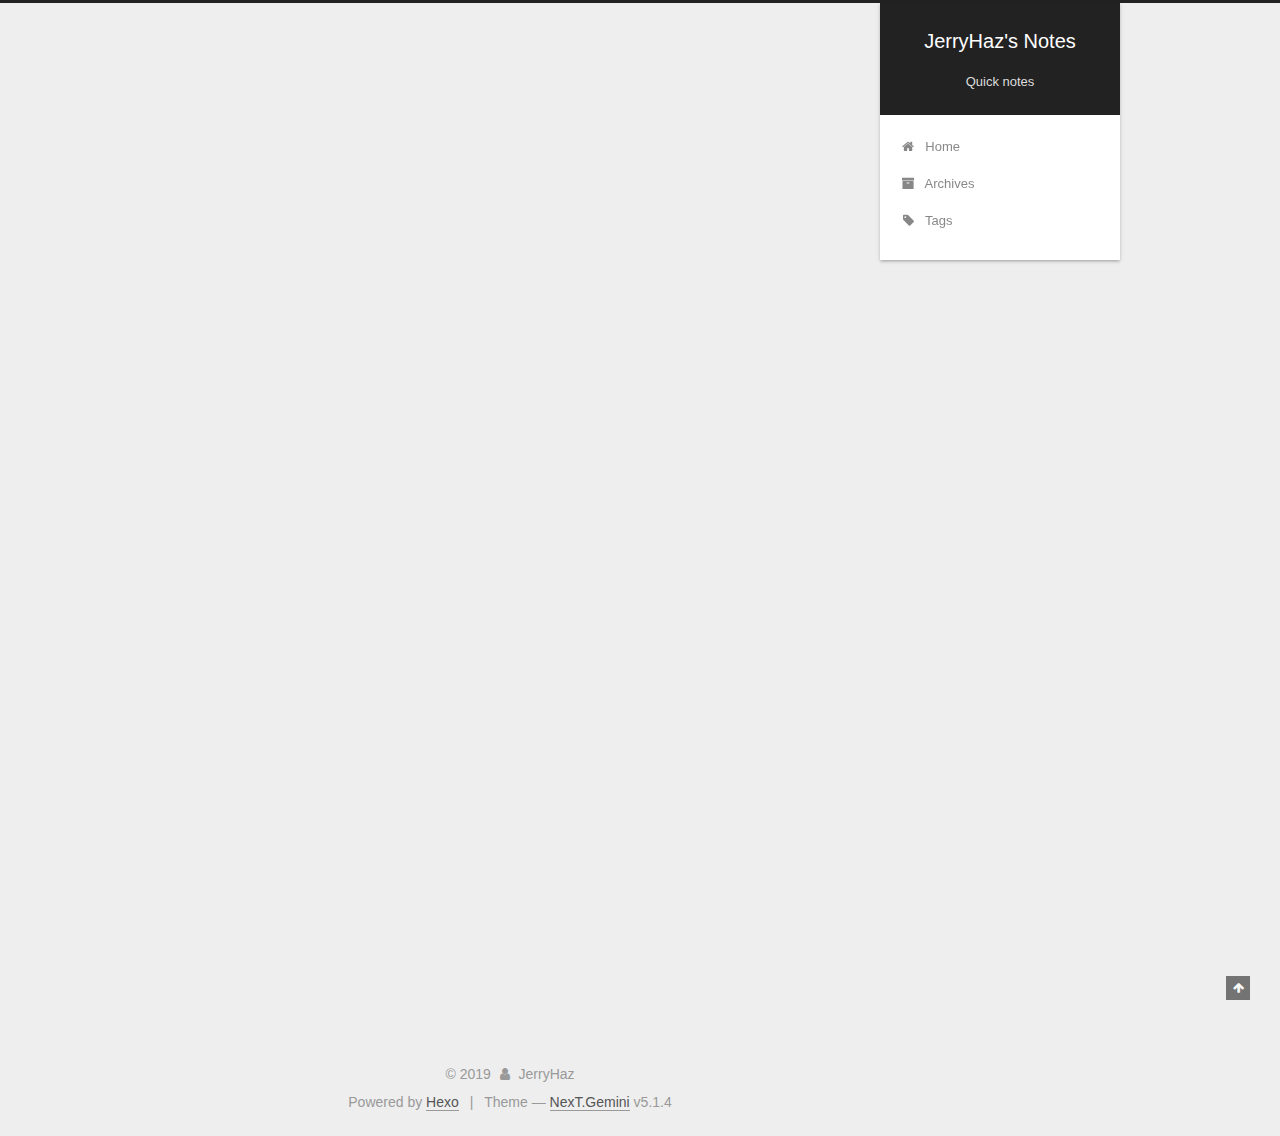
==== commit 6ab514dc: "Site updated: 2019-03-05 17:19:18" ====
--- a/index.html
+++ b/index.html
@@ -5,7 +5,7 @@
   
 
 
-<html class="theme-next mist use-motion" lang>
+<html class="theme-next gemini use-motion" lang="zh-Hanz">
 <head><meta name="generator" content="Hexo 3.8.0">
   <meta charset="UTF-8">
 <meta http-equiv="X-UA-Compatible" content="IE=edge">
@@ -79,13 +79,16 @@
 
 
 
+<meta name="description" content="越努力，越幸运">
 <meta property="og:type" content="website">
-<meta property="og:title" content="Hexo">
+<meta property="og:title" content="JerryHaz&#39;s Notes">
 <meta property="og:url" content="http://yoursite.com/index.html">
-<meta property="og:site_name" content="Hexo">
-<meta property="og:locale" content="default">
+<meta property="og:site_name" content="JerryHaz&#39;s Notes">
+<meta property="og:description" content="越努力，越幸运">
+<meta property="og:locale" content="zh-Hanz">
 <meta name="twitter:card" content="summary">
-<meta name="twitter:title" content="Hexo">
+<meta name="twitter:title" content="JerryHaz&#39;s Notes">
+<meta name="twitter:description" content="越努力，越幸运">
 
 
 
@@ -93,9 +96,9 @@
   var NexT = window.NexT || {};
   var CONFIG = {
     root: '/',
-    scheme: 'Mist',
+    scheme: 'Gemini',
     version: '5.1.4',
-    sidebar: {"position":"left","display":"post","offset":12,"b2t":false,"scrollpercent":false,"onmobile":false},
+    sidebar: {"position":"right","display":"post","offset":12,"b2t":false,"scrollpercent":false,"onmobile":false},
     fancybox: true,
     tabs: true,
     motion: {"enable":true,"async":false,"transition":{"post_block":"fadeIn","post_header":"slideDownIn","post_body":"slideDownIn","coll_header":"slideLeftIn","sidebar":"slideUpIn"}},
@@ -121,7 +124,7 @@
 
 
 
-  <title>Hexo</title>
+  <title>JerryHaz's Notes</title>
   
 
 
@@ -143,14 +146,14 @@
 
 </head>
 
-<body itemscope itemtype="http://schema.org/WebPage" lang="default">
-
-  
-  
-    
-  
-
-  <div class="container sidebar-position-left 
+<body itemscope itemtype="http://schema.org/WebPage" lang="zh-Hanz">
+
+  
+  
+    
+  
+
+  <div class="container sidebar-position-right 
   page-home">
     <div class="headband"></div>
 
@@ -162,12 +165,12 @@
     <div class="custom-logo-site-title">
       <a href="/" class="brand" rel="start">
         <span class="logo-line-before"><i></i></span>
-        <span class="site-title">Hexo</span>
+        <span class="site-title">JerryHaz's Notes</span>
         <span class="logo-line-after"><i></i></span>
       </a>
     </div>
       
-        <p class="site-subtitle"></p>
+        <p class="site-subtitle">Quick notes</p>
       
   </div>
 
@@ -252,13 +255,13 @@
     <link itemprop="mainEntityOfPage" href="http://yoursite.com/2019/03/05/hello-world/">
 
     <span hidden itemprop="author" itemscope itemtype="http://schema.org/Person">
-      <meta itemprop="name" content="John Doe">
+      <meta itemprop="name" content="JerryHaz">
       <meta itemprop="description" content>
-      <meta itemprop="image" content="/images/avatar.gif">
+      <meta itemprop="image" content="/images/default_avatar.jpeg">
     </span>
 
     <span hidden itemprop="publisher" itemscope itemtype="http://schema.org/Organization">
-      <meta itemprop="name" content="Hexo">
+      <meta itemprop="name" content="JerryHaz's Notes">
     </span>
 
     
@@ -399,8 +402,10 @@
         <div class="site-overview">
           <div class="site-author motion-element" itemprop="author" itemscope itemtype="http://schema.org/Person">
             
-              <p class="site-author-name" itemprop="name">John Doe</p>
-              <p class="site-description motion-element" itemprop="description"></p>
+              <img class="site-author-image" itemprop="image" src="/images/default_avatar.jpeg" alt="JerryHaz">
+            
+              <p class="site-author-name" itemprop="name">JerryHaz</p>
+              <p class="site-description motion-element" itemprop="description">越努力，越幸运</p>
           </div>
 
           <nav class="site-state motion-element">
@@ -455,7 +460,7 @@
   <span class="with-love">
     <i class="fa fa-user"></i>
   </span>
-  <span class="author" itemprop="copyrightHolder">John Doe</span>
+  <span class="author" itemprop="copyrightHolder">JerryHaz</span>
 
   
 </div>
@@ -469,7 +474,7 @@
 
 
 
-  <div class="theme-info">Theme &mdash; <a class="theme-link" target="_blank" href="https://github.com/iissnan/hexo-theme-next">NexT.Mist</a> v5.1.4</div>
+  <div class="theme-info">Theme &mdash; <a class="theme-link" target="_blank" href="https://github.com/iissnan/hexo-theme-next">NexT.Gemini</a> v5.1.4</div>
 
 
 
@@ -569,6 +574,13 @@
   
   
 
+
+  <script type="text/javascript" src="/js/src/affix.js?v=5.1.4"></script>
+
+  <script type="text/javascript" src="/js/src/schemes/pisces.js?v=5.1.4"></script>
+
+
+
   
 
   
--- a/css/main.css
+++ b/css/main.css
@@ -189,7 +189,7 @@
   font-size: 14px;
   line-height: 2;
   color: #555;
-  background: #fff;
+  background: #eee;
 }
 @media (max-width: 767px) {
   body {
@@ -445,7 +445,7 @@
 .header-inner {
   margin: 0 auto;
   padding: 100px 0 70px;
-  width: 700px;
+  width: calc(100% - 252px);
 }
 @media (min-width: 1600px) {
   .container .header-inner {
@@ -457,7 +457,7 @@
 }
 .main-inner {
   margin: 0 auto;
-  width: 700px;
+  width: calc(100% - 252px);
 }
 @media (min-width: 1600px) {
   .container .main-inner {
@@ -474,7 +474,7 @@
 .footer-inner {
   box-sizing: border-box;
   margin: 20px auto;
-  width: 700px;
+  width: calc(100% - 252px);
 }
 @media (min-width: 1600px) {
   .container .footer-inner {
@@ -653,8 +653,8 @@
 @media (min-width: 992px) {
   .full-image.full-image.full-image.full-image {
     max-width: none;
-    width: 110%;
-    margin: 25px -5%;
+    width: 118%;
+    margin: 0 -9%;
   }
 }
 .blockquote-center,
@@ -940,11 +940,11 @@
   display: inline-block;
   padding: 0 20px;
   font-size: 14px;
-  color: #fff;
-  background: #222;
-  border: 2px solid #222;
+  color: #555;
+  background: #fff;
+  border: 2px solid #555;
   text-decoration: none;
-  border-radius: 0;
+  border-radius: 2px;
   transition-property: background-color;
   transition-duration: 0.2s;
   transition-timing-function: ease-in-out;
@@ -953,8 +953,8 @@
 }
 .btn:hover {
   border-color: #222;
-  color: #222;
-  background: #fff;
+  color: #fff;
+  background: #222;
 }
 .btn +.btn {
   margin: 0 0 8px 8px;
@@ -1066,7 +1066,7 @@
   width: 24px;
   background: #222;
   font-size: 12px;
-  opacity: 1;
+  opacity: 0.6;
   color: #fff;
   cursor: pointer;
   text-align: center;
@@ -1087,7 +1087,7 @@
   }
 }
 .back-to-top.back-to-top-on {
-  bottom: 19px;
+  bottom: 30px;
 }
 .header {
   background: transparent;
@@ -1136,7 +1136,7 @@
 .site-subtitle {
   margin-top: 10px;
   font-size: 13px;
-  color: #999;
+  color: #ddd;
 }
 .use-motion .brand {
   opacity: 0;
@@ -1209,7 +1209,8 @@
   transition-timing-function: ease-in-out;
   transition-delay: 0s;
 }
-.menu .menu-item a:hover {
+.menu .menu-item a:hover,
+.menu-item-active a {
   border-bottom-color: #222;
 }
 .menu .menu-item .fa {
@@ -1738,20 +1739,20 @@
   display: block;
   margin: 0 auto;
   padding: 2px;
-  max-width: 96px;
+  max-width: 120px;
   height: auto;
-  border: 2px solid #333;
+  border: 1px solid #eee;
 }
 .site-author-name {
-  margin: 5px 0 0;
+  margin: 0;
   text-align: center;
-  color: #f5f5f5;
-  font-weight: normal;
+  color: #222;
+  font-weight: 600;
 }
 .site-description {
-  margin-top: 5px;
+  margin-top: 0;
   text-align: center;
-  font-size: 14px;
+  font-size: 13px;
   color: #999;
 }
 .site-state {
@@ -1763,7 +1764,7 @@
 .site-state-item {
   display: inline-block;
   padding: 0 15px;
-  border-left: 1px solid #333;
+  border-left: 1px solid #eee;
 }
 .site-state-item:first-child {
   border-left: none;
@@ -1776,11 +1777,11 @@
   text-align: center;
   color: inherit;
   font-weight: 600;
-  font-size: 18px;
+  font-size: 16px;
 }
 .site-state-item-name {
   font-size: 13px;
-  color: inherit;
+  color: #999;
 }
 .feed-link {
   margin-top: 20px;
@@ -1822,7 +1823,7 @@
   width: 4px;
   height: 4px;
   border-radius: 50%;
-  background: #ffde4f;
+  background: #20b1e0;
 }
 .links-of-blogroll {
   font-size: 13px;
@@ -1860,7 +1861,7 @@
   color: #555;
 }
 .sidebar-nav li:hover {
-  color: #f5f5f5;
+  color: #fc6423;
 }
 .page-post-detail .sidebar-nav-toc {
   padding: 0 5px;
@@ -1869,11 +1870,11 @@
   margin-left: 10px;
 }
 .sidebar-nav .sidebar-nav-active {
-  color: #87daff;
-  border-bottom-color: #87daff;
+  color: #fc6423;
+  border-bottom-color: #fc6423;
 }
 .sidebar-nav .sidebar-nav-active:hover {
-  color: #87daff;
+  color: #fc6423;
 }
 .sidebar-panel {
   display: none;
@@ -1906,12 +1907,12 @@
   transition-timing-function: ease-in-out;
   transition-delay: 0s;
   transition-property: all;
-  color: #999;
-  border-bottom-color: #555;
+  color: #666;
+  border-bottom-color: #ccc;
 }
 .post-toc ol a:hover {
-  color: #ccc;
-  border-bottom-color: #ccc;
+  color: #000;
+  border-bottom-color: #000;
 }
 .post-toc .nav-item {
   overflow: hidden;
@@ -1933,14 +1934,14 @@
   display: block;
 }
 .post-toc .nav .active > a {
-  color: #87daff;
-  border-bottom-color: #87daff;
+  color: #fc6423;
+  border-bottom-color: #fc6423;
 }
 .post-toc .nav .active-current > a {
-  color: #87daff;
+  color: #fc6423;
 }
 .post-toc .nav .active-current > a:hover {
-  color: #87daff;
+  color: #fc6423;
 }
 .footer {
   font-size: 14px;
@@ -2580,83 +2581,543 @@
   }
 }
 .page-post-detail .sidebar-toggle-line {
-  background: #87daff;
+  background: #fc6423;
 }
 .page-post-detail .comments {
   overflow: hidden;
 }
-@media (max-width: 767px) {
-  .header-inner,
-  .container .main-inner,
+.header {
+  position: relative;
+  margin: 0 auto;
+  width: 75%;
+}
+@media (min-width: 768px) and (max-width: 991px) {
+  .header {
+    width: auto;
+  }
+}
+@media (max-width: 767px) {
+  .header {
+    width: auto;
+  }
+}
+.header-inner {
+  position: absolute;
+  top: 0;
+  overflow: hidden;
+  padding: 0;
+  width: 240px;
+  background: #fff;
+  box-shadow: 0 2px 2px 0 rgba(0,0,0,0.12), 0 3px 1px -2px rgba(0,0,0,0.06), 0 1px 5px 0 rgba(0,0,0,0.12);
+  border-radius: initial;
+}
+@media (min-width: 1600px) {
+  .container .header-inner {
+    width: 240px;
+  }
+}
+@media (min-width: 768px) and (max-width: 991px) {
+  .header-inner {
+    position: relative;
+    width: auto;
+    border-radius: initial;
+  }
+}
+@media (max-width: 767px) {
+  .header-inner {
+    position: relative;
+    width: auto;
+    border-radius: initial;
+  }
+}
+.main:before,
+.main:after {
+  content: " ";
+  display: table;
+}
+.main:after {
+  clear: both;
+}
+@media (min-width: 768px) and (max-width: 991px) {
+  .main {
+    padding-bottom: 100px;
+  }
+}
+@media (max-width: 767px) {
+  .main {
+    padding-bottom: 100px;
+  }
+}
+.container .main-inner {
+  width: 75%;
+}
+@media (min-width: 768px) and (max-width: 991px) {
+  .container .main-inner {
+    width: auto;
+  }
+}
+@media (max-width: 767px) {
+  .container .main-inner {
+    width: auto;
+  }
+}
+.content-wrap {
+  float: right;
+  box-sizing: border-box;
+  padding: 40px;
+  width: calc(100% - 252px);
+  background: #fff;
+  min-height: 700px;
+  box-shadow: 0 2px 2px 0 rgba(0,0,0,0.12), 0 3px 1px -2px rgba(0,0,0,0.06), 0 1px 5px 0 rgba(0,0,0,0.12);
+  border-radius: initial;
+}
+@media (min-width: 768px) and (max-width: 991px) {
+  .content-wrap {
+    width: 100%;
+    padding: 20px;
+    border-radius: initial;
+  }
+}
+@media (max-width: 767px) {
+  .content-wrap {
+    width: 100%;
+    padding: 20px;
+    min-height: auto;
+    border-radius: initial;
+  }
+}
+.sidebar {
+  position: static;
+  float: left;
+  margin-top: 300px;
+  width: 240px;
+  background: #eee;
+  box-shadow: none;
+}
+@media (min-width: 768px) and (max-width: 991px) {
+  .sidebar {
+    display: none;
+  }
+}
+@media (max-width: 767px) {
+  .sidebar {
+    display: none;
+  }
+}
+.sidebar-toggle {
+  display: none;
+}
+.footer-inner {
+  width: 75%;
+  padding-left: 260px;
+}
+@media (min-width: 768px) and (max-width: 991px) {
   .footer-inner {
     width: auto;
-  }
-}
-embed {
-  display: block;
-  margin: 0px auto 25px auto;
-}
-.custom-logo .site-meta-headline {
-  text-align: center;
-}
-.custom-logo .brand {
+    padding-left: 0 !important;
+    padding-right: 0 !important;
+  }
+}
+@media (max-width: 767px) {
+  .footer-inner {
+    width: auto;
+    padding-left: 0 !important;
+    padding-right: 0 !important;
+  }
+}
+.sidebar-position-right .header-inner {
+  right: 0;
+}
+.sidebar-position-right .content-wrap {
+  float: left;
+}
+.sidebar-position-right .sidebar {
+  float: right;
+}
+.sidebar-position-right .footer-inner {
+  padding-left: 0;
+  padding-right: 260px;
+}
+.site-brand-wrapper {
+  position: relative;
+}
+.site-meta {
+  padding: 20px 0;
+  color: #fff;
+  background: #222;
+}
+@media (min-width: 768px) and (max-width: 991px) {
+  .site-meta {
+    box-shadow: 0 0 16px rgba(0,0,0,0.5);
+  }
+}
+@media (max-width: 767px) {
+  .site-meta {
+    box-shadow: 0 0 16px rgba(0,0,0,0.5);
+  }
+}
+.brand {
+  padding: 0;
   background: none;
 }
-.custom-logo .site-title {
-  margin: 10px auto 0;
-  font-size: 24px;
-  color: #222;
-}
-.custom-logo .site-title a {
-  border: none;
-}
-.custom-logo-image {
-  margin: 0 auto;
-  padding: 5px;
-  max-width: 150px;
-  background: #fff;
-}
-@media (max-width: 767px) {
-  .site-nav {
-    position: absolute;
-    left: 0;
-    top: 52px;
-    margin: 0;
-    width: 100%;
-    padding: 0;
-    background: #fff;
-    border-bottom: 1px solid #ddd;
-    z-index: 1050;
-  }
-}
-@media (max-width: 767px) {
-  .menu {
-    text-align: left;
-  }
-}
-@media (max-width: 767px) {
-  .menu .menu-item {
-    display: block;
-    margin: 0 10px;
-    vertical-align: top;
-  }
-}
-@media (max-width: 767px) {
-  .menu .menu-item br {
-    display: none;
-  }
-}
-@media (max-width: 767px) {
-  .menu .menu-item a {
-    padding: 5px 10px;
-  }
-}
-.menu .menu-item .fa {
-  margin-right: 0;
+.brand:hover {
+  color: #fff;
+}
+.site-subtitle {
+  margin: 10px 10px 0;
+  font-weight: initial;
 }
 .site-search form {
   display: none;
 }
+.site-nav {
+  border-top: none;
+}
+@media (min-width: 768px) and (max-width: 991px) {
+  .site-nav {
+    display: none !important;
+  }
+}
+@media (min-width: 768px) and (max-width: 991px) {
+  .site-nav-on {
+    display: block !important;
+  }
+}
+.menu .menu-item {
+  display: block;
+  margin: 0;
+}
+.menu .menu-item a {
+  position: relative;
+  box-sizing: border-box;
+  padding: 5px 20px;
+  text-align: left;
+  line-height: inherit;
+  transition-property: background-color;
+  transition-duration: 0.2s;
+  transition-timing-function: ease-in-out;
+  transition-delay: 0s;
+}
+.menu .menu-item a:hover,
+.menu-item-active a {
+  background: #f9f9f9;
+  border-bottom-color: #fff;
+}
+.menu .menu-item br {
+  display: none;
+}
+.menu-item-active a:after {
+  content: " ";
+  position: absolute;
+  top: 50%;
+  margin-top: -3px;
+  right: 15px;
+  width: 6px;
+  height: 6px;
+  border-radius: 50%;
+  background-color: #bbb;
+}
+.btn-bar {
+  background-color: #fff;
+}
+.site-nav-toggle {
+  left: 20px;
+  top: 50%;
+  -webkit-transform: translateY(-50%);
+  -webkit-transform: translateY(-50%);
+  -moz-transform: translateY(-50%);
+  -ms-transform: translateY(-50%);
+  -o-transform: translateY(-50%);
+  transform: translateY(-50%);
+}
+@media (min-width: 768px) and (max-width: 991px) {
+  .site-nav-toggle {
+    display: block;
+  }
+}
+.use-motion .sidebar .motion-element {
+  opacity: 1;
+}
+.sidebar {
+  margin-left: -100%;
+  right: auto;
+  bottom: auto;
+  -webkit-transform: none;
+}
+.sidebar-inner {
+  box-sizing: border-box;
+  width: 240px;
+  color: #555;
+  background: #fff;
+  box-shadow: 0 2px 2px 0 rgba(0,0,0,0.12), 0 3px 1px -2px rgba(0,0,0,0.06), 0 1px 5px 0 rgba(0,0,0,0.12), 0 -1px 0.5px 0 rgba(0,0,0,0.09);
+  border-radius: initial;
+  opacity: 0;
+}
+.sidebar-inner.affix {
+  position: fixed;
+  top: 12px;
+}
+.sidebar-inner.affix-bottom {
+  position: absolute;
+}
+.site-overview {
+  text-align: left;
+}
+.site-author:before,
+.site-author:after {
+  content: " ";
+  display: table;
+}
+.site-author:after {
+  clear: both;
+}
+.sidebar a {
+  color: #555;
+}
+.sidebar a:hover {
+  color: #222;
+}
+.site-state-item {
+  padding: 0 10px;
+}
+.links-of-author-item a:before {
+  display: none;
+}
+.links-of-author-item a {
+  border-bottom: none;
+  text-decoration: underline;
+}
+.feed-link {
+  border-top: 1px dotted #ccc;
+  border-bottom: 1px dotted #ccc;
+  text-align: center;
+}
+.feed-link a {
+  display: block;
+  color: #fc6423;
+  border: none;
+}
+.feed-link a:hover {
+  background: none;
+  color: #e34603;
+}
+.feed-link a:hover i {
+  color: #e34603;
+}
+.links-of-author {
+  display: flex;
+  flex-wrap: wrap;
+  justify-content: center;
+}
+.links-of-author-item {
+  margin: 5px 0 0;
+  width: 50%;
+}
+.links-of-author-item a {
+  max-width: 216px;
+  box-sizing: border-box;
+  display: inline-block;
+  margin-right: 0;
+  margin-bottom: 0;
+  padding: 0 5px;
+  overflow: hidden;
+  white-space: nowrap;
+  text-overflow: ellipsis;
+}
+.links-of-author-item a {
+  display: block;
+  text-decoration: none;
+}
+.links-of-author-item a:hover {
+  border-radius: 4px;
+  background: #eee;
+}
+.links-of-author-item .fa {
+  margin-right: 2px;
+  font-size: 16px;
+}
+.links-of-author-item .fa-globe {
+  font-size: 15px;
+}
+.links-of-blogroll {
+  text-align: center;
+  margin-top: 20px;
+  padding: 3px 0 0;
+  border-top: 1px dotted #ccc;
+}
+.links-of-blogroll-title {
+  margin-top: 0;
+}
+.links-of-blogroll-item {
+  padding: 0;
+}
+.links-of-blogroll-inline:before,
+.links-of-blogroll-inline:after {
+  content: " ";
+  display: table;
+}
+.links-of-blogroll-inline:after {
+  clear: both;
+}
 .links-of-blogroll-inline .links-of-blogroll-item {
-  display: inline-block;
-}
+  margin: 5px 0 0;
+  width: 50%;
+  display: inline-block;
+  width: unset;
+}
+.links-of-blogroll-inline .links-of-blogroll-item a {
+  max-width: 216px;
+  box-sizing: border-box;
+  display: inline-block;
+  margin-right: 0;
+  margin-bottom: 0;
+  padding: 0 5px;
+  overflow: hidden;
+  white-space: nowrap;
+  text-overflow: ellipsis;
+}
+.content-wrap {
+  padding: initial;
+  background: initial;
+  box-shadow: initial;
+  border-radius: initial;
+}
+.post-block {
+  padding: 40px;
+  background: #fff;
+  box-shadow: 0 2px 2px 0 rgba(0,0,0,0.12), 0 3px 1px -2px rgba(0,0,0,0.06), 0 1px 5px 0 rgba(0,0,0,0.12);
+  border-radius: initial;
+}
+#posts > article + article .post-block {
+  margin-top: 12px;
+  box-shadow: 0 2px 2px 0 rgba(0,0,0,0.12), 0 3px 1px -2px rgba(0,0,0,0.06), 0 1px 5px 0 rgba(0,0,0,0.12), 0 -1px 0.5px 0 rgba(0,0,0,0.09);
+  border-radius: initial;
+}
+.comments {
+  padding: 40px;
+  margin: initial;
+  margin-top: 12px;
+  background: #fff;
+  box-shadow: 0 2px 2px 0 rgba(0,0,0,0.12), 0 3px 1px -2px rgba(0,0,0,0.06), 0 1px 5px 0 rgba(0,0,0,0.12), 0 -1px 0.5px 0 rgba(0,0,0,0.09);
+  border-radius: initial;
+}
+.posts-expand {
+  padding-top: initial;
+}
+.post-nav-divider {
+  width: 4%;
+}
+.post-nav-item {
+  width: 48%;
+}
+.post-eof,
+.post-spread {
+  display: none !important;
+}
+.pagination {
+  margin: 12px 0 0;
+  border-top: initial;
+  background: #fff;
+  box-shadow: 0 2px 2px 0 rgba(0,0,0,0.12), 0 3px 1px -2px rgba(0,0,0,0.06), 0 1px 5px 0 rgba(0,0,0,0.12), 0 -1px 0.5px 0 rgba(0,0,0,0.09);
+  border-radius: initial;
+  padding: 10px 0 10px;
+}
+.pagination .prev,
+.pagination .next,
+.pagination .page-number {
+  margin-bottom: initial;
+  top: initial;
+}
+.main {
+  padding-bottom: initial;
+}
+.footer {
+  bottom: auto;
+}
+.post-header h1,
+.post-header h2 {
+  margin: initial;
+}
+.posts-expand .post-title-link {
+  line-height: inherit;
+}
+.posts-expand .post-title {
+  font-size: 1.7em;
+}
+.post-body h1 {
+  font-size: 1.6em;
+  border-bottom: 1px solid #eee;
+}
+.post-body h2 {
+  font-size: 1.45em;
+  border-bottom: 1px solid #eee;
+}
+.post-body h3 {
+  font-size: 1.3em;
+  border-bottom: 1px dotted #eee;
+}
+.post-body h4 {
+  font-size: 1.2em;
+}
+.post-body h5 {
+  font-size: 1.07em;
+}
+.post-body h6 {
+  font-size: 1.03em;
+}
+@media (min-width: 768px) and (max-width: 991px) {
+  .content-wrap {
+    padding: 10px;
+  }
+  .posts-expand {
+    margin: initial;
+  }
+  .posts-expand .post-button {
+    margin-top: 20px;
+  }
+  .post-block {
+    padding: 20px;
+    box-shadow: 0 2px 2px 0 rgba(0,0,0,0.12), 0 3px 1px -2px rgba(0,0,0,0.06), 0 1px 5px 0 rgba(0,0,0,0.12), 0 -1px 0.5px 0 rgba(0,0,0,0.09);
+    border-radius: initial;
+  }
+  #posts > article + article .post-block {
+    margin-top: 10px;
+  }
+  .comments {
+    margin-top: 10px;
+    padding: 10px 20px;
+  }
+  .pagination {
+    margin: 10px 0 0;
+  }
+}
+@media (max-width: 767px) {
+  .content-wrap {
+    padding: 8px;
+  }
+  .posts-expand {
+    margin: initial;
+  }
+  .posts-expand .post-button {
+    margin-top: 12px;
+  }
+  .posts-expand img {
+    padding: initial !important;
+  }
+  .post-block {
+    padding: 12px;
+    min-height: auto;
+    box-shadow: 0 2px 2px 0 rgba(0,0,0,0.12), 0 3px 1px -2px rgba(0,0,0,0.06), 0 1px 5px 0 rgba(0,0,0,0.12), 0 -1px 0.5px 0 rgba(0,0,0,0.09);
+    border-radius: initial;
+  }
+  #posts > article + article .post-block {
+    margin-top: 8px;
+  }
+  .comments {
+    margin-top: 8px;
+    padding: 0 12px;
+  }
+  .pagination {
+    margin: 8px 0 0;
+  }
+}
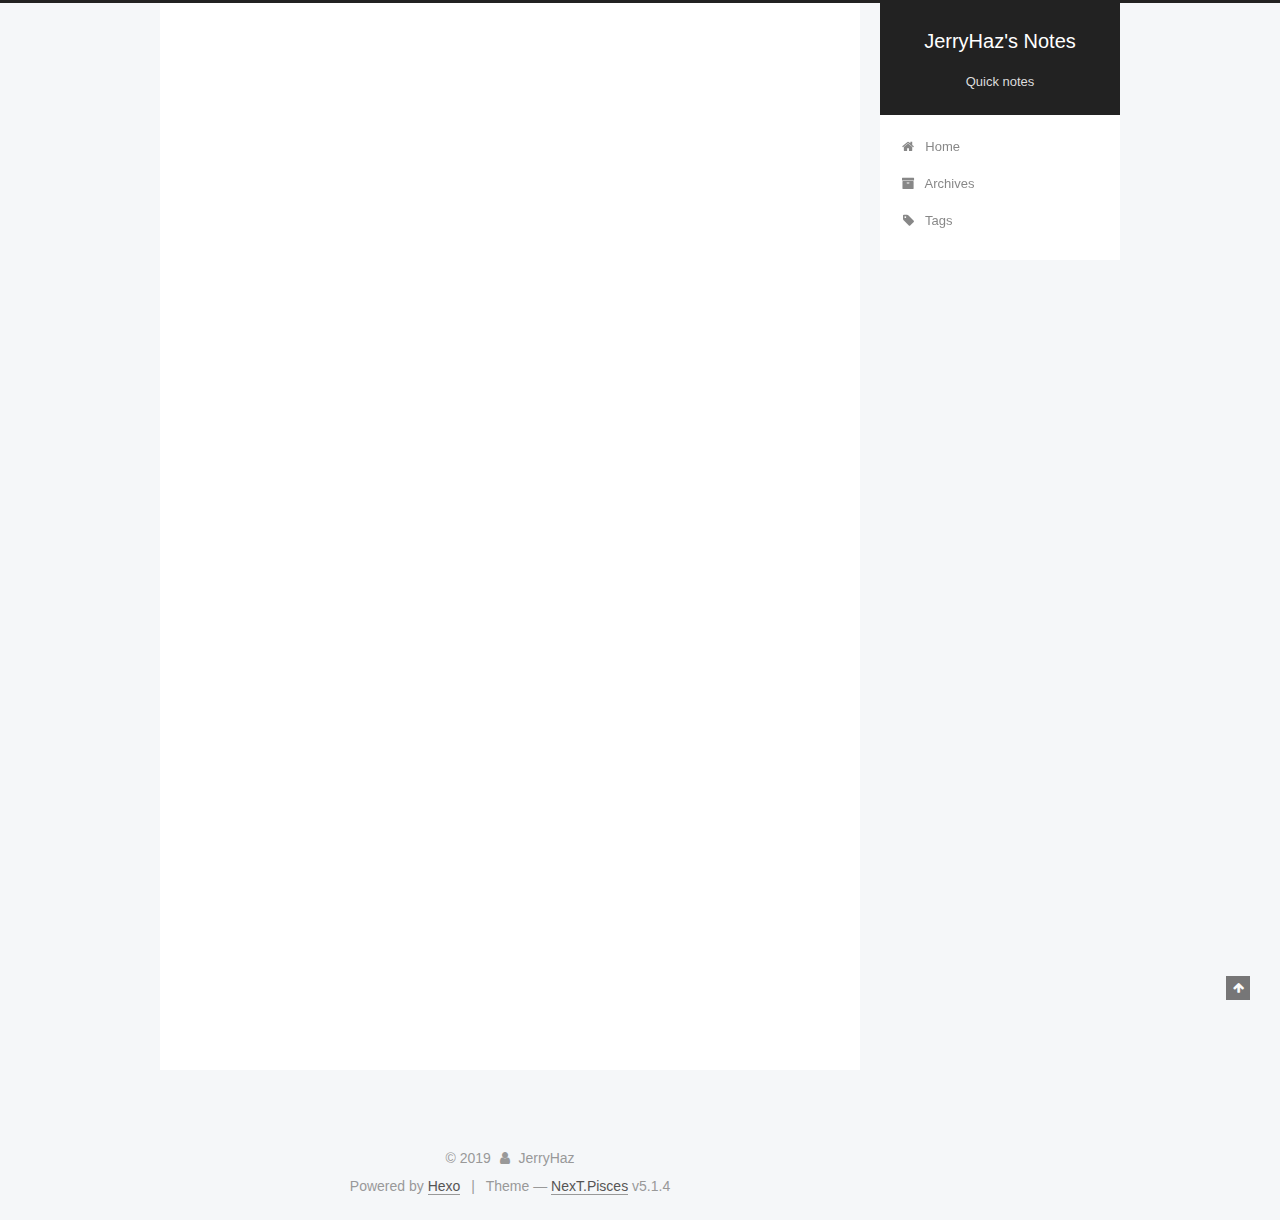
==== commit b935b343: "Site updated: 2019-03-05 17:23:44" ====
--- a/index.html
+++ b/index.html
@@ -5,7 +5,7 @@
   
 
 
-<html class="theme-next gemini use-motion" lang="zh-Hanz">
+<html class="theme-next pisces use-motion" lang="zh-Hanz">
 <head><meta name="generator" content="Hexo 3.8.0">
   <meta charset="UTF-8">
 <meta http-equiv="X-UA-Compatible" content="IE=edge">
@@ -96,7 +96,7 @@
   var NexT = window.NexT || {};
   var CONFIG = {
     root: '/',
-    scheme: 'Gemini',
+    scheme: 'Pisces',
     version: '5.1.4',
     sidebar: {"position":"right","display":"post","offset":12,"b2t":false,"scrollpercent":false,"onmobile":false},
     fancybox: true,
@@ -474,7 +474,7 @@
 
 
 
-  <div class="theme-info">Theme &mdash; <a class="theme-link" target="_blank" href="https://github.com/iissnan/hexo-theme-next">NexT.Gemini</a> v5.1.4</div>
+  <div class="theme-info">Theme &mdash; <a class="theme-link" target="_blank" href="https://github.com/iissnan/hexo-theme-next">NexT.Pisces</a> v5.1.4</div>
 
 
 
--- a/css/main.css
+++ b/css/main.css
@@ -189,7 +189,7 @@
   font-size: 14px;
   line-height: 2;
   color: #555;
-  background: #eee;
+  background: #f5f7f9;
 }
 @media (max-width: 767px) {
   body {
@@ -445,7 +445,7 @@
 .header-inner {
   margin: 0 auto;
   padding: 100px 0 70px;
-  width: calc(100% - 252px);
+  width: 700px;
 }
 @media (min-width: 1600px) {
   .container .header-inner {
@@ -457,7 +457,7 @@
 }
 .main-inner {
   margin: 0 auto;
-  width: calc(100% - 252px);
+  width: 700px;
 }
 @media (min-width: 1600px) {
   .container .main-inner {
@@ -474,7 +474,7 @@
 .footer-inner {
   box-sizing: border-box;
   margin: 20px auto;
-  width: calc(100% - 252px);
+  width: 700px;
 }
 @media (min-width: 1600px) {
   .container .footer-inner {
@@ -1823,7 +1823,7 @@
   width: 4px;
   height: 4px;
   border-radius: 50%;
-  background: #20b1e0;
+  background: #fc94d7;
 }
 .links-of-blogroll {
   font-size: 13px;
@@ -2346,6 +2346,16 @@
   transform: translate(-50%, -50%);
   color: #ccc;
 }
+@media (min-width: 768px) and (max-width: 991px) {
+  .busuanzi-count {
+    width: auto;
+  }
+}
+@media (max-width: 767px) {
+  .busuanzi-count {
+    width: auto;
+  }
+}
 .site-uv,
 .site-pv,
 .page-pv {
@@ -2589,7 +2599,7 @@
 .header {
   position: relative;
   margin: 0 auto;
-  width: 75%;
+  width: 960px;
 }
 @media (min-width: 768px) and (max-width: 991px) {
   .header {
@@ -2608,7 +2618,7 @@
   padding: 0;
   width: 240px;
   background: #fff;
-  box-shadow: 0 2px 2px 0 rgba(0,0,0,0.12), 0 3px 1px -2px rgba(0,0,0,0.06), 0 1px 5px 0 rgba(0,0,0,0.12);
+  box-shadow: initial;
   border-radius: initial;
 }
 @media (min-width: 1600px) {
@@ -2649,7 +2659,7 @@
   }
 }
 .container .main-inner {
-  width: 75%;
+  width: 960px;
 }
 @media (min-width: 768px) and (max-width: 991px) {
   .container .main-inner {
@@ -2665,10 +2675,10 @@
   float: right;
   box-sizing: border-box;
   padding: 40px;
-  width: calc(100% - 252px);
+  width: 700px;
   background: #fff;
   min-height: 700px;
-  box-shadow: 0 2px 2px 0 rgba(0,0,0,0.12), 0 3px 1px -2px rgba(0,0,0,0.06), 0 1px 5px 0 rgba(0,0,0,0.12);
+  box-shadow: initial;
   border-radius: initial;
 }
 @media (min-width: 768px) and (max-width: 991px) {
@@ -2691,7 +2701,7 @@
   float: left;
   margin-top: 300px;
   width: 240px;
-  background: #eee;
+  background: #f5f7f9;
   box-shadow: none;
 }
 @media (min-width: 768px) and (max-width: 991px) {
@@ -2708,7 +2718,7 @@
   display: none;
 }
 .footer-inner {
-  width: 75%;
+  width: 960px;
   padding-left: 260px;
 }
 @media (min-width: 768px) and (max-width: 991px) {
@@ -2849,7 +2859,7 @@
   width: 240px;
   color: #555;
   background: #fff;
-  box-shadow: 0 2px 2px 0 rgba(0,0,0,0.12), 0 3px 1px -2px rgba(0,0,0,0.06), 0 1px 5px 0 rgba(0,0,0,0.12), 0 -1px 0.5px 0 rgba(0,0,0,0.09);
+  box-shadow: initial;
   border-radius: initial;
   opacity: 0;
 }
@@ -2976,148 +2986,8 @@
   white-space: nowrap;
   text-overflow: ellipsis;
 }
-.content-wrap {
-  padding: initial;
-  background: initial;
-  box-shadow: initial;
-  border-radius: initial;
-}
-.post-block {
-  padding: 40px;
-  background: #fff;
-  box-shadow: 0 2px 2px 0 rgba(0,0,0,0.12), 0 3px 1px -2px rgba(0,0,0,0.06), 0 1px 5px 0 rgba(0,0,0,0.12);
-  border-radius: initial;
-}
-#posts > article + article .post-block {
-  margin-top: 12px;
-  box-shadow: 0 2px 2px 0 rgba(0,0,0,0.12), 0 3px 1px -2px rgba(0,0,0,0.06), 0 1px 5px 0 rgba(0,0,0,0.12), 0 -1px 0.5px 0 rgba(0,0,0,0.09);
-  border-radius: initial;
-}
-.comments {
-  padding: 40px;
-  margin: initial;
-  margin-top: 12px;
-  background: #fff;
-  box-shadow: 0 2px 2px 0 rgba(0,0,0,0.12), 0 3px 1px -2px rgba(0,0,0,0.06), 0 1px 5px 0 rgba(0,0,0,0.12), 0 -1px 0.5px 0 rgba(0,0,0,0.09);
-  border-radius: initial;
-}
-.posts-expand {
-  padding-top: initial;
-}
-.post-nav-divider {
-  width: 4%;
-}
-.post-nav-item {
-  width: 48%;
-}
-.post-eof,
-.post-spread {
-  display: none !important;
-}
-.pagination {
-  margin: 12px 0 0;
-  border-top: initial;
-  background: #fff;
-  box-shadow: 0 2px 2px 0 rgba(0,0,0,0.12), 0 3px 1px -2px rgba(0,0,0,0.06), 0 1px 5px 0 rgba(0,0,0,0.12), 0 -1px 0.5px 0 rgba(0,0,0,0.09);
-  border-radius: initial;
-  padding: 10px 0 10px;
-}
-.pagination .prev,
-.pagination .next,
-.pagination .page-number {
-  margin-bottom: initial;
-  top: initial;
-}
-.main {
-  padding-bottom: initial;
-}
-.footer {
-  bottom: auto;
-}
-.post-header h1,
-.post-header h2 {
-  margin: initial;
-}
-.posts-expand .post-title-link {
-  line-height: inherit;
-}
-.posts-expand .post-title {
-  font-size: 1.7em;
-}
-.post-body h1 {
-  font-size: 1.6em;
-  border-bottom: 1px solid #eee;
-}
-.post-body h2 {
-  font-size: 1.45em;
-  border-bottom: 1px solid #eee;
-}
-.post-body h3 {
-  font-size: 1.3em;
-  border-bottom: 1px dotted #eee;
-}
-.post-body h4 {
-  font-size: 1.2em;
-}
-.post-body h5 {
-  font-size: 1.07em;
-}
-.post-body h6 {
-  font-size: 1.03em;
-}
-@media (min-width: 768px) and (max-width: 991px) {
-  .content-wrap {
-    padding: 10px;
-  }
-  .posts-expand {
-    margin: initial;
-  }
-  .posts-expand .post-button {
-    margin-top: 20px;
-  }
-  .post-block {
-    padding: 20px;
-    box-shadow: 0 2px 2px 0 rgba(0,0,0,0.12), 0 3px 1px -2px rgba(0,0,0,0.06), 0 1px 5px 0 rgba(0,0,0,0.12), 0 -1px 0.5px 0 rgba(0,0,0,0.09);
-    border-radius: initial;
-  }
-  #posts > article + article .post-block {
-    margin-top: 10px;
-  }
-  .comments {
-    margin-top: 10px;
-    padding: 10px 20px;
-  }
-  .pagination {
-    margin: 10px 0 0;
-  }
-}
-@media (max-width: 767px) {
-  .content-wrap {
-    padding: 8px;
-  }
-  .posts-expand {
-    margin: initial;
-  }
-  .posts-expand .post-button {
-    margin-top: 12px;
-  }
-  .posts-expand img {
-    padding: initial !important;
-  }
-  .post-block {
-    padding: 12px;
-    min-height: auto;
-    box-shadow: 0 2px 2px 0 rgba(0,0,0,0.12), 0 3px 1px -2px rgba(0,0,0,0.06), 0 1px 5px 0 rgba(0,0,0,0.12), 0 -1px 0.5px 0 rgba(0,0,0,0.09);
-    border-radius: initial;
-  }
-  #posts > article + article .post-block {
-    margin-top: 8px;
-  }
-  .comments {
-    margin-top: 8px;
-    padding: 0 12px;
-  }
-  .pagination {
-    margin: 8px 0 0;
-  }
-}
+@media (max-width: 767px) {
+  .post-body {
+    text-align: justify;
+  }
+}
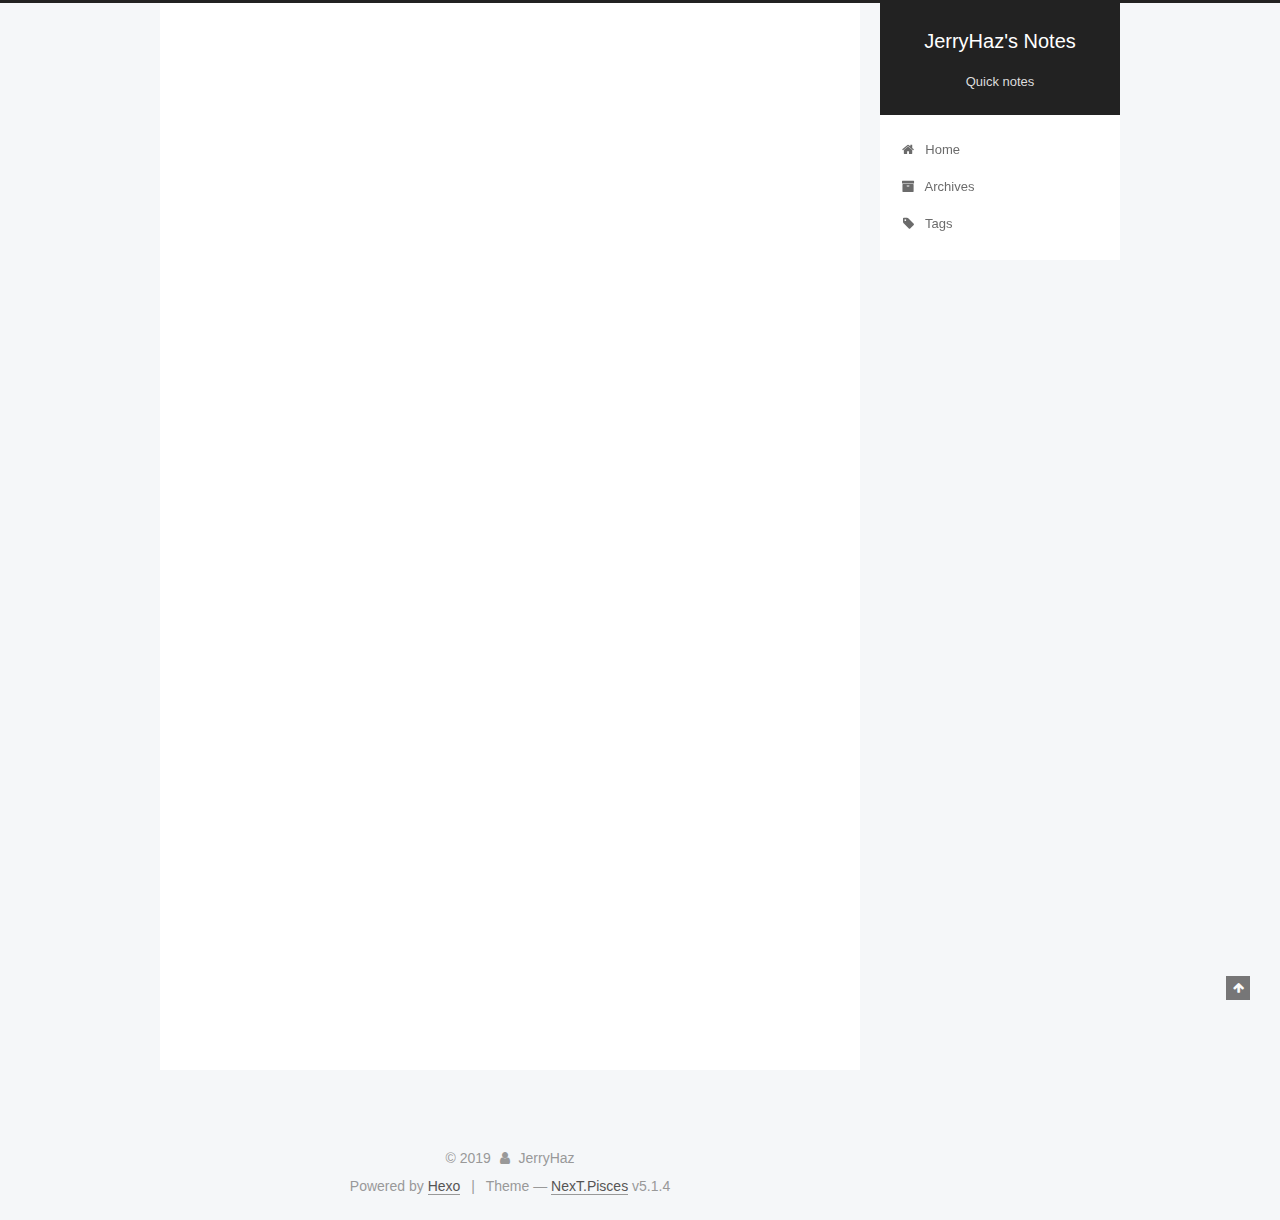
==== commit b46eca52: "Site updated: 2019-03-05 17:33:55" ====
--- a/index.html
+++ b/index.html
@@ -131,16 +131,6 @@
 
 
 
-  <script type="text/javascript">
-    var _hmt = _hmt || [];
-    (function() {
-      var hm = document.createElement("script");
-      hm.src = "https://hm.baidu.com/hm.js?a070d5fd34450422faf3a353cc631fa9";
-      var s = document.getElementsByTagName("script")[0];
-      s.parentNode.insertBefore(hm, s);
-    })();
-  </script>
-
 
 
 
--- a/css/main.css
+++ b/css/main.css
@@ -1823,7 +1823,7 @@
   width: 4px;
   height: 4px;
   border-radius: 50%;
-  background: #fc94d7;
+  background: #beffbe;
 }
 .links-of-blogroll {
   font-size: 13px;
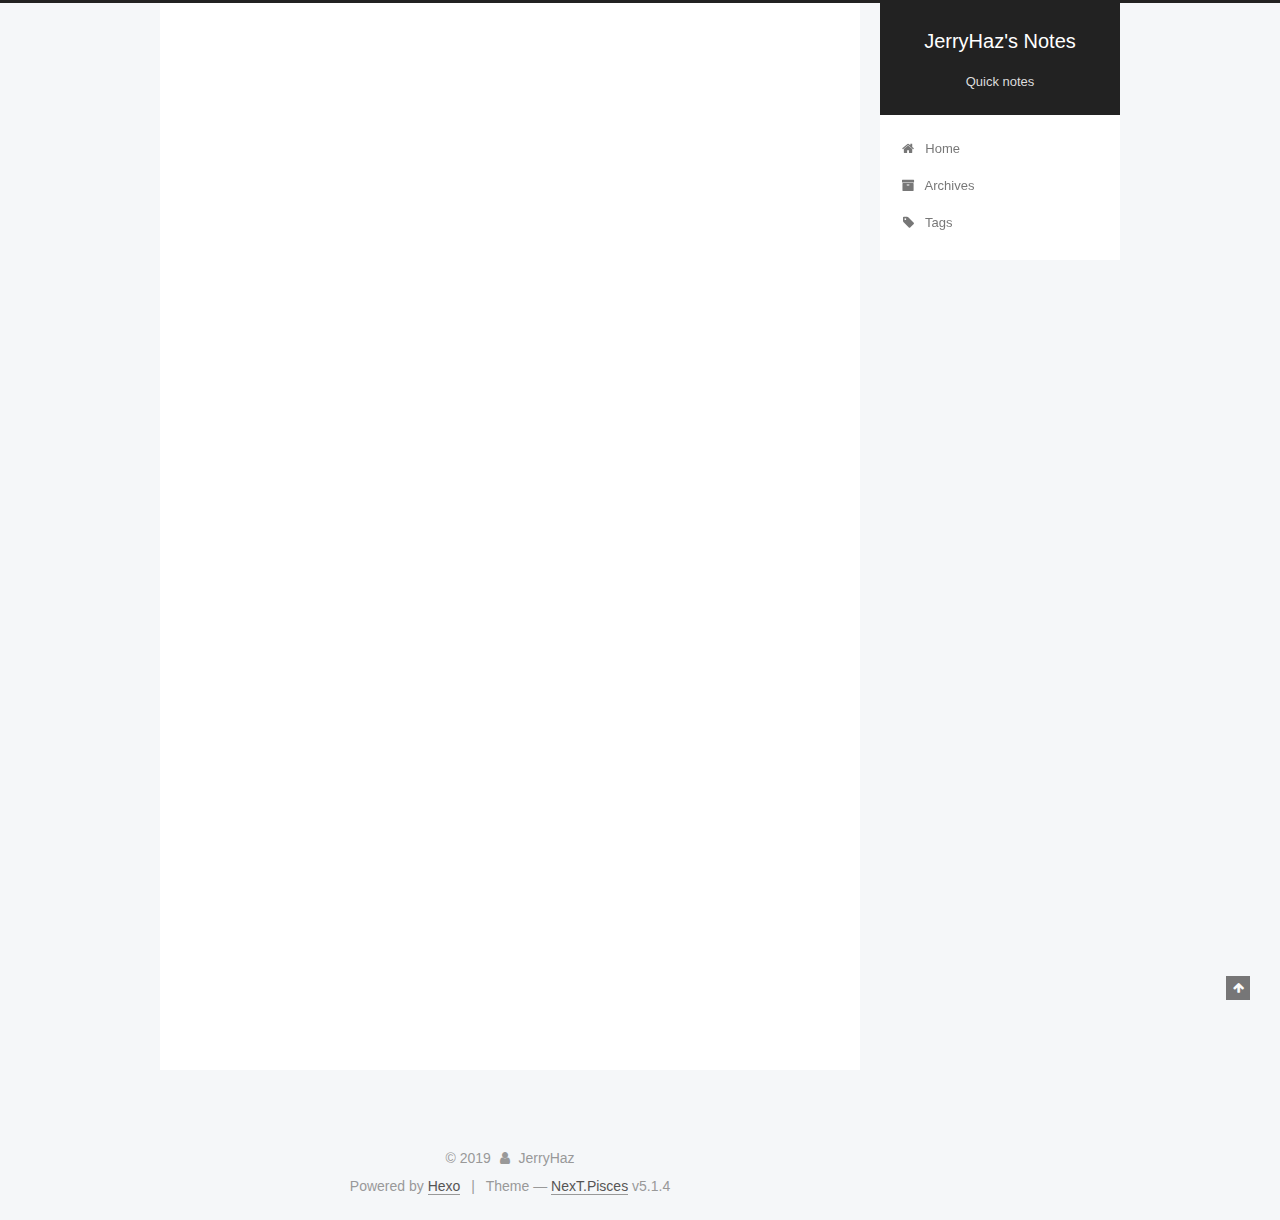
==== commit a211c339: "Site updated: 2019-03-05 17:36:38" ====
--- a/index.html
+++ b/index.html
@@ -131,6 +131,16 @@
 
 
 
+  <script type="text/javascript">
+    var _hmt = _hmt || [];
+    (function() {
+      var hm = document.createElement("script");
+      hm.src = "https://hm.baidu.com/hm.js?a070d5fd34450422faf3a353cc631fa9";
+      var s = document.getElementsByTagName("script")[0];
+      s.parentNode.insertBefore(hm, s);
+    })();
+  </script>
+
 
 
 
--- a/css/main.css
+++ b/css/main.css
@@ -1823,7 +1823,7 @@
   width: 4px;
   height: 4px;
   border-radius: 50%;
-  background: #beffbe;
+  background: #da82e8;
 }
 .links-of-blogroll {
   font-size: 13px;
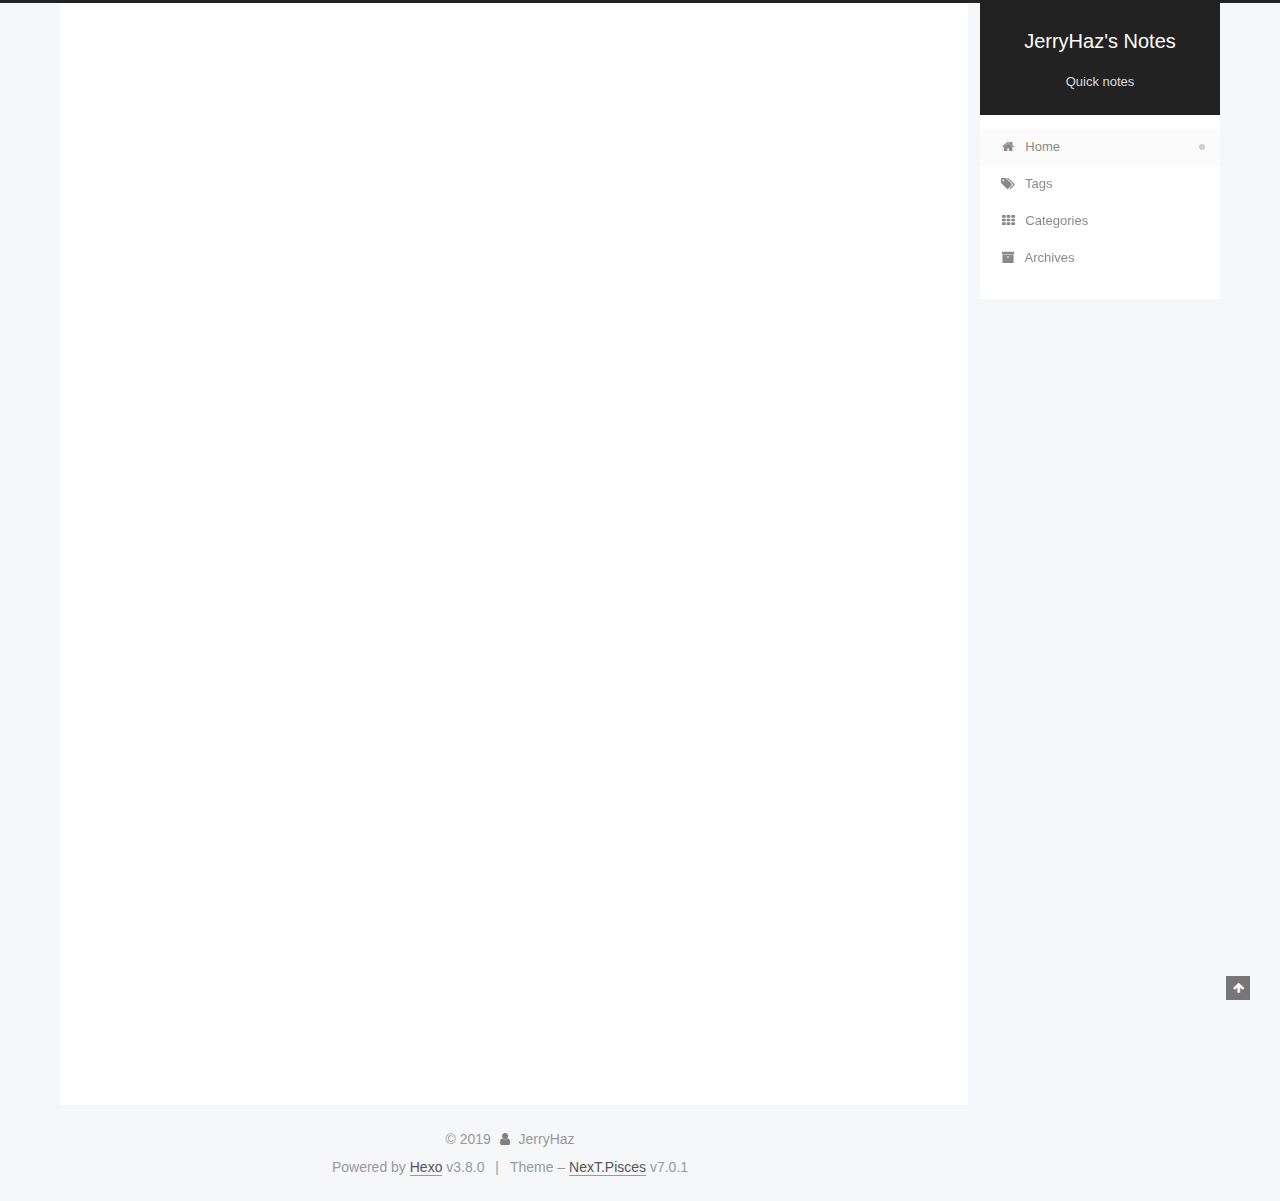
==== commit dc7a75ee: "Site updated: 2019-03-06 14:25:00" ====
--- a/index.html
+++ b/index.html
@@ -1,4 +1,13 @@
 <!DOCTYPE html>
+
+
+
+
+
+
+
+
+
 
 
 
@@ -9,7 +18,7 @@
 <head><meta name="generator" content="Hexo 3.8.0">
   <meta charset="UTF-8">
 <meta http-equiv="X-UA-Compatible" content="IE=edge">
-<meta name="viewport" content="width=device-width, initial-scale=1, maximum-scale=1">
+<meta name="viewport" content="width=device-width, initial-scale=1, maximum-scale=2">
 <meta name="theme-color" content="#222">
 
 
@@ -20,66 +29,74 @@
 
 
 
-<meta http-equiv="Cache-Control" content="no-transform">
-<meta http-equiv="Cache-Control" content="no-siteapp">
-
-
-
-
-
-
-
-
-
-
-
-
-
-
-
-
-  
-  
-  <link href="/lib/fancybox/source/jquery.fancybox.css?v=2.1.5" rel="stylesheet" type="text/css">
-
-
-
-
-
-
-
-<link href="/lib/font-awesome/css/font-awesome.min.css?v=4.6.2" rel="stylesheet" type="text/css">
-
-<link href="/css/main.css?v=5.1.4" rel="stylesheet" type="text/css">
-
-
-  <link rel="apple-touch-icon" sizes="180x180" href="/images/apple-touch-icon-next.png?v=5.1.4">
-
-
-  <link rel="icon" type="image/png" sizes="32x32" href="/images/favicon-32x32-next.png?v=5.1.4">
-
-
-  <link rel="icon" type="image/png" sizes="16x16" href="/images/favicon-16x16-next.png?v=5.1.4">
-
-
-  <link rel="mask-icon" href="/images/logo.svg?v=5.1.4" color="#222">
-
-
-
-
-
-  <meta name="keywords" content="Hexo, NexT">
-
-
-
-
-
-
-
-
-
-
-<meta name="description" content="越努力，越幸运">
+
+
+
+
+
+
+
+
+
+
+
+
+
+
+
+
+
+<link rel="stylesheet" href="/lib/font-awesome/css/font-awesome.min.css?v=4.6.2">
+
+<link rel="stylesheet" href="/css/main.css?v=7.0.1">
+
+
+  <link rel="apple-touch-icon" sizes="180x180" href="/images/apple-touch-icon-next.png?v=7.0.1">
+
+
+  <link rel="icon" type="image/png" sizes="32x32" href="/images/favicon-32x32-next.png?v=7.0.1">
+
+
+  <link rel="icon" type="image/png" sizes="16x16" href="/images/favicon-16x16-next.png?v=7.0.1">
+
+
+  <link rel="mask-icon" href="/images/logo.svg?v=7.0.1" color="#222">
+
+
+
+
+
+
+
+<script id="hexo.configurations">
+  var NexT = window.NexT || {};
+  var CONFIG = {
+    root: '/',
+    scheme: 'Pisces',
+    version: '7.0.1',
+    sidebar: {"position":"right","display":"post","offset":12,"b2t":false,"scrollpercent":false,"onmobile":false,"dimmer":false},
+    fancybox: false,
+    fastclick: false,
+    lazyload: false,
+    tabs: true,
+    motion: {"enable":true,"async":false,"transition":{"post_block":"fadeIn","post_header":"slideDownIn","post_body":"slideDownIn","coll_header":"slideLeftIn","sidebar":"slideUpIn"}},
+    algolia: {
+      applicationID: '',
+      apiKey: '',
+      indexName: '',
+      hits: {"per_page":10},
+      labels: {"input_placeholder":"Search for Posts","hits_empty":"We didn't find any results for the search: ${query}","hits_stats":"${hits} results found in ${time} ms"}
+    }
+  };
+</script>
+
+
+  
+
+
+
+
+  <meta name="description" content="越努力，越幸运">
 <meta property="og:type" content="website">
 <meta property="og:title" content="JerryHaz&#39;s Notes">
 <meta property="og:url" content="http://yoursite.com/index.html">
@@ -92,38 +109,19 @@
 
 
 
-<script type="text/javascript" id="hexo.configurations">
-  var NexT = window.NexT || {};
-  var CONFIG = {
-    root: '/',
-    scheme: 'Pisces',
-    version: '5.1.4',
-    sidebar: {"position":"right","display":"post","offset":12,"b2t":false,"scrollpercent":false,"onmobile":false},
-    fancybox: true,
-    tabs: true,
-    motion: {"enable":true,"async":false,"transition":{"post_block":"fadeIn","post_header":"slideDownIn","post_body":"slideDownIn","coll_header":"slideLeftIn","sidebar":"slideUpIn"}},
-    duoshuo: {
-      userId: '0',
-      author: 'Author'
-    },
-    algolia: {
-      applicationID: '',
-      apiKey: '',
-      indexName: '',
-      hits: {"per_page":10},
-      labels: {"input_placeholder":"Search for Posts","hits_empty":"We didn't find any results for the search: ${query}","hits_stats":"${hits} results found in ${time} ms"}
-    }
+
+
+
+  <link rel="canonical" href="http://yoursite.com/">
+
+
+
+<script id="page.configurations">
+  CONFIG.page = {
+    sidebar: "",
   };
 </script>
 
-
-
-  <link rel="canonical" href="http://yoursite.com/">
-
-
-
-
-
   <title>JerryHaz's Notes</title>
   
 
@@ -131,7 +129,8 @@
 
 
 
-  <script type="text/javascript">
+
+  <script>
     var _hmt = _hmt || [];
     (function() {
       var hm = document.createElement("script");
@@ -144,6 +143,34 @@
 
 
 
+
+
+
+  <noscript>
+  <style>
+  .use-motion .motion-element,
+  .use-motion .brand,
+  .use-motion .menu-item,
+  .sidebar-inner,
+  .use-motion .post-block,
+  .use-motion .pagination,
+  .use-motion .comments,
+  .use-motion .post-header,
+  .use-motion .post-body,
+  .use-motion .collection-title { opacity: initial; }
+
+  .use-motion .logo,
+  .use-motion .site-title,
+  .use-motion .site-subtitle {
+    opacity: initial;
+    top: initial;
+  }
+
+  .use-motion .logo-line-before i { left: initial; }
+  .use-motion .logo-line-after i { right: initial; }
+  </style>
+</noscript>
+
 </head>
 
 <body itemscope itemtype="http://schema.org/WebPage" lang="zh-Hanz">
@@ -159,7 +186,7 @@
 
     <header id="header" class="header" itemscope itemtype="http://schema.org/WPHeader">
       <div class="header-inner"><div class="site-brand-wrapper">
-  <div class="site-meta ">
+  <div class="site-meta">
     
 
     <div class="custom-logo-site-title">
@@ -169,13 +196,16 @@
         <span class="logo-line-after"><i></i></span>
       </a>
     </div>
+    
       
         <p class="site-subtitle">Quick notes</p>
       
+    
+    
   </div>
 
   <div class="site-nav-toggle">
-    <button>
+    <button aria-label="Toggle navigation bar">
       <span class="btn-bar"></span>
       <span class="btn-bar"></span>
       <span class="btn-bar"></span>
@@ -183,58 +213,110 @@
   </div>
 </div>
 
+
+
 <nav class="site-nav">
   
-
-  
     <ul id="menu" class="menu">
       
         
-        <li class="menu-item menu-item-home">
-          <a href="/" rel="section">
-            
-              <i class="menu-item-icon fa fa-fw fa-home"></i> <br>
-            
-            Home
-          </a>
-        </li>
-      
-        
-        <li class="menu-item menu-item-archives">
-          <a href="/archives/" rel="section">
-            
-              <i class="menu-item-icon fa fa-fw fa-archive"></i> <br>
-            
-            Archives
-          </a>
-        </li>
-      
-        
-        <li class="menu-item menu-item-tags">
-          <a href="/tags/" rel="section">
-            
-              <i class="menu-item-icon fa fa-fw fa-tag"></i> <br>
-            
-            Tags
-          </a>
-        </li>
-      
-
+        
+        
+          
+          <li class="menu-item menu-item-home menu-item-active">
+
+    
+    
+    
+      
+    
+
+    
+
+    <a href="/" rel="section"><i class="menu-item-icon fa fa-fw fa-home"></i> <br>Home</a>
+
+  </li>
+        
+        
+        
+          
+          <li class="menu-item menu-item-tags">
+
+    
+    
+    
+      
+    
+
+    
+
+    <a href="/tags/" rel="section"><i class="menu-item-icon fa fa-fw fa-tags"></i> <br>Tags</a>
+
+  </li>
+        
+        
+        
+          
+          <li class="menu-item menu-item-categories">
+
+    
+    
+    
+      
+    
+
+    
+
+    <a href="/categories/" rel="section"><i class="menu-item-icon fa fa-fw fa-th"></i> <br>Categories</a>
+
+  </li>
+        
+        
+        
+          
+          <li class="menu-item menu-item-archives">
+
+    
+    
+    
+      
+    
+
+    
+
+    <a href="/archives/" rel="section"><i class="menu-item-icon fa fa-fw fa-archive"></i> <br>Archives</a>
+
+  </li>
+
+      
       
     </ul>
   
 
   
+
+  
 </nav>
 
 
 
- </div>
+  
+
+
+
+</div>
     </header>
+
+    
+
 
     <main id="main" class="main">
       <div class="main-inner">
         <div class="content-wrap">
+          
+            
+
+          
           <div id="content" class="content">
             
   <section id="posts" class="posts-expand">
@@ -245,6 +327,8 @@
 
   
   
+  
+
   
 
   <article class="post post-type-normal" itemscope itemtype="http://schema.org/Article">
@@ -256,8 +340,8 @@
 
     <span hidden itemprop="author" itemscope itemtype="http://schema.org/Person">
       <meta itemprop="name" content="JerryHaz">
-      <meta itemprop="description" content>
-      <meta itemprop="image" content="/images/default_avatar.jpeg">
+      <meta itemprop="description" content="越努力，越幸运">
+      <meta itemprop="image" content="/images/avatar.jpeg">
     </span>
 
     <span hidden itemprop="publisher" itemscope itemtype="http://schema.org/Organization">
@@ -271,11 +355,20 @@
         
           <h1 class="post-title" itemprop="name headline">
                 
-                <a class="post-title-link" href="/2019/03/05/hello-world/" itemprop="url">Hello World</a></h1>
+                
+                <a href="/2019/03/05/hello-world/" class="post-title-link" itemprop="url">Hello World</a>
+              
+            
+          </h1>
         
 
         <div class="post-meta">
           <span class="post-time">
+
+            
+            
+            
+
             
               <span class="post-meta-item-icon">
                 <i class="fa fa-calendar-o"></i>
@@ -283,11 +376,12 @@
               
                 <span class="post-meta-item-text">Posted on</span>
               
-              <time title="Post created" itemprop="dateCreated datePublished" datetime="2019-03-05T15:28:36+08:00">
-                2019-03-05
-              </time>
-            
-
+
+              
+                
+              
+
+              <time title="Created: 2019-03-05 15:28:36" itemprop="dateCreated datePublished" datetime="2019-03-05T15:28:36+08:00">2019-03-05</time>
             
 
             
@@ -296,6 +390,7 @@
           
 
           
+            
             
           
 
@@ -337,12 +432,18 @@
         
       
     </div>
-    
-    
-    
-
-    
-
+
+    
+
+    
+    
+    
+
+    
+
+    
+      
+    
     
 
     
@@ -373,9 +474,6 @@
 
 
           </div>
-          
-
-
           
 
         </div>
@@ -391,56 +489,57 @@
   </div>
 
   <aside id="sidebar" class="sidebar">
-    
     <div class="sidebar-inner">
 
       
 
       
 
-      <section class="site-overview-wrap sidebar-panel sidebar-panel-active">
+      <div class="site-overview-wrap sidebar-panel sidebar-panel-active">
         <div class="site-overview">
           <div class="site-author motion-element" itemprop="author" itemscope itemtype="http://schema.org/Person">
             
-              <img class="site-author-image" itemprop="image" src="/images/default_avatar.jpeg" alt="JerryHaz">
+              <img class="site-author-image" itemprop="image" src="/images/avatar.jpeg" alt="JerryHaz">
             
               <p class="site-author-name" itemprop="name">JerryHaz</p>
               <p class="site-description motion-element" itemprop="description">越努力，越幸运</p>
           </div>
 
-          <nav class="site-state motion-element">
-
-            
-              <div class="site-state-item site-state-posts">
-              
-                <a href="/archives/">
-              
-                  <span class="site-state-item-count">1</span>
-                  <span class="site-state-item-name">posts</span>
-                </a>
-              </div>
-            
-
-            
-
-            
-
-          </nav>
-
-          
-
-          
-
-          
-          
-
-          
-          
-
+          
+            <nav class="site-state motion-element">
+              
+                <div class="site-state-item site-state-posts">
+                
+                  <a href="/archives/">
+                
+                    <span class="site-state-item-count">1</span>
+                    <span class="site-state-item-name">posts</span>
+                  </a>
+                </div>
+              
+
+              
+
+              
+            </nav>
+          
+
+          
+
+          
+
+          
+
+          
+          
+
+          
+            
+          
           
 
         </div>
-      </section>
+      </div>
 
       
 
@@ -448,6 +547,7 @@
 
     </div>
   </aside>
+  
 
 
         
@@ -457,16 +557,18 @@
     <footer id="footer" class="footer">
       <div class="footer-inner">
         <div class="copyright">&copy; <span itemprop="copyrightYear">2019</span>
-  <span class="with-love">
+  <span class="with-love" id="animate">
     <i class="fa fa-user"></i>
   </span>
   <span class="author" itemprop="copyrightHolder">JerryHaz</span>
 
   
+
+  
 </div>
 
 
-  <div class="powered-by">Powered by <a class="theme-link" target="_blank" href="https://hexo.io">Hexo</a></div>
+  <div class="powered-by">Powered by <a href="https://hexo.io" class="theme-link" rel="noopener" target="_blank">Hexo</a> v3.8.0</div>
 
 
 
@@ -474,12 +576,13 @@
 
 
 
-  <div class="theme-info">Theme &mdash; <a class="theme-link" target="_blank" href="https://github.com/iissnan/hexo-theme-next">NexT.Pisces</a> v5.1.4</div>
-
-
-
-
-        
+  <div class="theme-info">Theme – <a href="https://theme-next.org" class="theme-link" rel="noopener" target="_blank">NexT.Pisces</a> v7.0.1</div>
+
+
+
+
+        
+
 
 
 
@@ -500,11 +603,14 @@
 
     
 
+    
+
+    
   </div>
 
   
 
-<script type="text/javascript">
+<script>
   if (Object.prototype.toString.call(window.Promise) !== '[object Function]') {
     window.Promise = null;
   }
@@ -518,124 +624,88 @@
 
 
 
-  
-
-
-
-
-
-
-
-
-
-
-
-
-  
-  
-    <script type="text/javascript" src="/lib/jquery/index.js?v=2.1.3"></script>
-  
-
-  
-  
-    <script type="text/javascript" src="/lib/fastclick/lib/fastclick.min.js?v=1.0.6"></script>
-  
-
-  
-  
-    <script type="text/javascript" src="/lib/jquery_lazyload/jquery.lazyload.js?v=1.9.7"></script>
-  
-
-  
-  
-    <script type="text/javascript" src="/lib/velocity/velocity.min.js?v=1.2.1"></script>
-  
-
-  
-  
-    <script type="text/javascript" src="/lib/velocity/velocity.ui.min.js?v=1.2.1"></script>
-  
-
-  
-  
-    <script type="text/javascript" src="/lib/fancybox/source/jquery.fancybox.pack.js?v=2.1.5"></script>
-  
-
-
-  
-
-
-  <script type="text/javascript" src="/js/src/utils.js?v=5.1.4"></script>
-
-  <script type="text/javascript" src="/js/src/motion.js?v=5.1.4"></script>
-
-
-
-  
-  
-
-
-  <script type="text/javascript" src="/js/src/affix.js?v=5.1.4"></script>
-
-  <script type="text/javascript" src="/js/src/schemes/pisces.js?v=5.1.4"></script>
-
-
-
-  
-
-  
-
-
-  <script type="text/javascript" src="/js/src/bootstrap.js?v=5.1.4"></script>
-
-
-
-  
-
-
-  
-
-
-
-
-	
-
-
-
-
-
-  
-
-
-
-
-
-  
-
-
-
-
-
-
-
-
-
-
-
-
-  
-
-
-
-
-
-  
-
-  
-
-  
-
-  
+
+
+
+
+
+
+
+
+
+
+
+
+
+
+
+
+
+  
+  <script src="/lib/jquery/index.js?v=2.1.3"></script>
+
+  
+  <script src="/lib/velocity/velocity.min.js?v=1.2.1"></script>
+
+  
+  <script src="/lib/velocity/velocity.ui.min.js?v=1.2.1"></script>
+
+
+  
+
+
+  <script src="/js/src/utils.js?v=7.0.1"></script>
+
+  <script src="/js/src/motion.js?v=7.0.1"></script>
+
+
+
+  
+  
+
+
+  <script src="/js/src/affix.js?v=7.0.1"></script>
+
+  <script src="/js/src/schemes/pisces.js?v=7.0.1"></script>
+
+
+
+  
+
+  
+
+
+  <script src="/js/src/bootstrap.js?v=7.0.1"></script>
+
+
+  
+  
+
+
+
+  
+
+
+
+
+  
+
+  
+
+  
+
+  
+
+  
+
+  
+
+  
+
+  
+
+  
+
   
 
   
--- a/css/main.css
+++ b/css/main.css
@@ -201,7 +201,7 @@
     padding-right: 0 !important;
   }
 }
-@media (min-width: 1600px) {
+@media (min-width: 1200px) {
   body {
     font-size: 16px;
   }
@@ -218,6 +218,7 @@
   line-height: 1.5;
   font-family: 'Lato', "PingFang SC", "Microsoft YaHei", sans-serif;
 }
+h1,
 h2,
 h3,
 h4,
@@ -228,62 +229,103 @@
 h1 {
   font-size: 22px;
 }
+h1 code {
+  font-size: 22px;
+}
 @media (max-width: 767px) {
   h1 {
     font-size: 18px;
   }
+  h1 code {
+    font-size: 18px;
+  }
 }
 h2 {
   font-size: 20px;
 }
+h2 code {
+  font-size: 20px;
+}
 @media (max-width: 767px) {
   h2 {
     font-size: 16px;
   }
+  h2 code {
+    font-size: 16px;
+  }
 }
 h3 {
   font-size: 18px;
 }
+h3 code {
+  font-size: 18px;
+}
 @media (max-width: 767px) {
   h3 {
     font-size: 14px;
   }
+  h3 code {
+    font-size: 14px;
+  }
 }
 h4 {
   font-size: 16px;
 }
+h4 code {
+  font-size: 16px;
+}
 @media (max-width: 767px) {
   h4 {
     font-size: 12px;
   }
+  h4 code {
+    font-size: 12px;
+  }
 }
 h5 {
   font-size: 14px;
 }
+h5 code {
+  font-size: 14px;
+}
 @media (max-width: 767px) {
   h5 {
     font-size: 10px;
   }
+  h5 code {
+    font-size: 10px;
+  }
 }
 h6 {
   font-size: 12px;
 }
+h6 code {
+  font-size: 12px;
+}
 @media (max-width: 767px) {
   h6 {
     font-size: 8px;
   }
+  h6 code {
+    font-size: 8px;
+  }
 }
 p {
   margin: 0 0 20px 0;
 }
-a {
+a,
+span.exturl {
+  overflow-wrap: break-word;
+  word-wrap: break-word;
+  background-color: transparent;
   color: #555;
   text-decoration: none;
   outline: none;
   border-bottom: 1px solid #999;
-  word-wrap: break-word;
-}
-a:hover {
+  cursor: pointer;
+}
+a:hover,
+span.exturl:hover {
   color: #222;
   border-bottom-color: #222;
 }
@@ -398,15 +440,16 @@
 .use-motion .motion-element {
   opacity: 0;
 }
+.table-container {
+  margin: 20px 0;
+  overflow: auto;
+  -webkit-overflow-scrolling: touch;
+}
 table {
-  margin: 20px 0;
   width: 100%;
   border-collapse: collapse;
   border-spacing: 0;
-  border: 1px solid #ddd;
   font-size: 14px;
-  table-layout: fixed;
-  word-wrap: break-all;
 }
 table>tbody>tr:nth-of-type(odd) {
   background-color: #f9f9f9;
@@ -424,8 +467,8 @@
 }
 th,
 td {
+  border: 1px solid #ddd;
   border-bottom: 3px solid #ddd;
-  border-right: 1px solid #eee;
 }
 th {
   padding-bottom: 10px;
@@ -440,45 +483,52 @@
 }
 .container {
   position: relative;
-  min-height: 100%;
 }
 .header-inner {
   margin: 0 auto;
   padding: 100px 0 70px;
-  width: 700px;
+  width: calc(100% - 20px);
+}
+@media (min-width: 1200px) {
+  .container .header-inner {
+    width: 1160px;
+  }
 }
 @media (min-width: 1600px) {
   .container .header-inner {
-    width: 900px;
-  }
-}
-.main {
-  padding-bottom: 150px;
+    width: 73%;
+  }
 }
 .main-inner {
   margin: 0 auto;
-  width: 700px;
+  width: calc(100% - 20px);
+}
+@media (min-width: 1200px) {
+  .container .main-inner {
+    width: 1160px;
+  }
 }
 @media (min-width: 1600px) {
   .container .main-inner {
-    width: 900px;
+    width: 73%;
   }
 }
 .footer {
-  position: absolute;
-  left: 0;
-  bottom: 0;
-  width: 100%;
-  min-height: 50px;
+  padding: 20px 0;
 }
 .footer-inner {
   box-sizing: border-box;
-  margin: 20px auto;
-  width: 700px;
+  margin: 0px auto;
+  width: calc(100% - 20px);
+}
+@media (min-width: 1200px) {
+  .container .footer-inner {
+    width: 1160px;
+  }
 }
 @media (min-width: 1600px) {
   .container .footer-inner {
-    width: 900px;
+    width: 73%;
   }
 }
 pre,
@@ -486,7 +536,7 @@
   overflow: auto;
   margin: 20px 0;
   padding: 0;
-  font-size: 13px;
+  font-size: 14px;
   color: #4d4d4c;
   background: #f7f7f7;
   line-height: 1.6;
@@ -496,12 +546,13 @@
   font-family: consolas, Menlo, "PingFang SC", "Microsoft YaHei", monospace;
 }
 code {
+  overflow-wrap: break-word;
+  word-wrap: break-word;
   padding: 2px 4px;
-  word-wrap: break-word;
   color: #555;
   background: #eee;
   border-radius: 3px;
-  font-size: 13px;
+  font-size: 14px;
 }
 pre {
   padding: 10px;
@@ -534,6 +585,10 @@
   color: #4d4d4c;
   line-height: 1em;
   margin-bottom: 1em;
+  margin: 0em;
+  padding: 0.5em;
+  background: #eee;
+  border-bottom: 1px solid #e9e9e9;
 }
 .highlight figcaption:before,
 .highlight figcaption:after {
@@ -593,6 +648,7 @@
 pre .variable,
 pre .attribute,
 pre .tag,
+pre .name,
 pre .regexp,
 pre .ruby .constant,
 pre .xml .tag .title,
@@ -607,6 +663,7 @@
 pre .number,
 pre .preprocessor,
 pre .built_in,
+pre .builtin-name,
 pre .literal,
 pre .params,
 pre .constant,
@@ -616,13 +673,13 @@
 pre .ruby .class .title,
 pre .css .rules .attribute,
 pre .string,
+pre .symbol,
 pre .value,
 pre .inheritance,
 pre .header,
 pre .ruby .symbol,
 pre .xml .cdata,
 pre .special,
-pre .number,
 pre .formula {
   color: #718c00;
 }
@@ -644,18 +701,8 @@
 pre .javascript .function {
   color: #8959a8;
 }
-.full-image.full-image.full-image.full-image {
+.posts-expand .post-body img.full-image {
   border: none;
-  max-width: 100%;
-  width: auto;
-  margin: 20px auto 25px;
-}
-@media (min-width: 992px) {
-  .full-image.full-image.full-image.full-image {
-    max-width: none;
-    width: 118%;
-    margin: 0 -9%;
-  }
 }
 .blockquote-center,
 .page-home .post-type-quote blockquote,
@@ -1055,6 +1102,9 @@
 .tag-cloud a {
   display: inline-block;
   margin: 10px;
+}
+.tag-cloud a:hover {
+  color: #222 !important;
 }
 .back-to-top {
   box-sizing: border-box;
@@ -1143,7 +1193,8 @@
 }
 .use-motion .logo,
 .use-motion .site-title,
-.use-motion .site-subtitle {
+.use-motion .site-subtitle,
+.use-motion .custom-logo-image {
   opacity: 0;
   position: relative;
   top: -10px;
@@ -1199,7 +1250,8 @@
     margin-top: 10px;
   }
 }
-.menu .menu-item a {
+.menu .menu-item a,
+.menu .menu-item span.exturl {
   display: block;
   font-size: 13px;
   line-height: inherit;
@@ -1210,7 +1262,7 @@
   transition-delay: 0s;
 }
 .menu .menu-item a:hover,
-.menu-item-active a {
+.menu .menu-item span.exturl:hover {
   border-bottom-color: #222;
 }
 .menu .menu-item .fa {
@@ -1220,12 +1272,13 @@
   opacity: 0;
 }
 .post-body {
+  overflow-wrap: break-word;
+  word-wrap: break-word;
   font-family: 'Lato', "PingFang SC", "Microsoft YaHei", sans-serif;
 }
-@media (max-width: 767px) {
-  .post-body {
-    word-break: break-word;
-  }
+.post-body .exturl .fa {
+  font-size: 14px;
+  margin-left: 4px;
 }
 .post-body .fancybox img {
   display: block !important;
@@ -1323,17 +1376,14 @@
 .posts-expand .post-body h6:hover .header-anchor {
   visibility: visible;
 }
-.posts-expand .post-body ul li {
+.posts-expand .post-body ul > li {
   list-style: circle;
 }
 .posts-expand .post-body img {
   box-sizing: border-box;
-  margin: auto;
+  margin: 0 auto 25px;
   padding: 3px;
   border: 1px solid #ddd;
-}
-.posts-expand .post-body .fancybox img {
-  margin: 0 auto 25px;
 }
 @media (max-width: 767px) {
   .posts-collapse {
@@ -1443,7 +1493,8 @@
   margin-left: 3px;
   opacity: 0.6;
 }
-.posts-collapse .post-title a {
+.posts-collapse .post-title a,
+.posts-collapse .post-title span.exturl {
   color: #666;
   border-bottom: none;
 }
@@ -1454,8 +1505,9 @@
   display: none;
 }
 .posts-expand .post-title {
+  overflow-wrap: break-word;
+  word-wrap: break-word;
   text-align: center;
-  word-break: break-word;
   font-weight: 400;
 }
 .posts-expand .post-title-link {
@@ -1493,7 +1545,8 @@
   transform: scaleX(1);
 }
 .posts-expand .post-title-link .fa {
-  font-size: 16px;
+  font-size: 20px;
+  margin-left: 5px;
 }
 .posts-expand .post-meta {
   margin: 3px 0 60px 0;
@@ -1514,6 +1567,10 @@
   font-size: 14px;
   margin-top: 2px;
 }
+.posts-expand .post-meta time {
+  border-bottom: 1px dashed #999;
+  cursor: help;
+}
 .post-meta-divider {
   margin: 0 0.5em;
 }
@@ -1537,11 +1594,6 @@
 }
 @media (max-width: 767px) {
   .post-meta-item-text {
-    display: none;
-  }
-}
-@media (max-width: 767px) {
-  .posts-expand .post-comments-count {
     display: none;
   }
 }
@@ -1589,23 +1641,20 @@
   top: 2px;
 }
 .post-nav-item .fa {
-  position: absolute;
-  top: 8px;
-  left: 0;
   font-size: 12px;
+  margin-right: 5px;
 }
 .post-nav-next a {
-  padding-left: 15px;
+  padding-left: 5px;
 }
 .post-nav-prev {
   text-align: right;
 }
 .post-nav-prev a {
-  padding-right: 15px;
+  padding-right: 5px;
 }
 .post-nav-prev .fa {
-  right: 0;
-  left: auto;
+  margin-left: 5px;
 }
 .posts-expand .post-eof {
   display: block;
@@ -1670,11 +1719,13 @@
   background: #222;
   -webkit-transform: translateZ(0);
 }
-.sidebar a {
+.sidebar a,
+.sidebar .exturl {
   color: #999;
   border-bottom-color: #555;
 }
-.sidebar a:hover {
+.sidebar a:hover,
+.sidebar .exturl:hover {
   color: #eee;
 }
 @media (min-width: 768px) and (max-width: 991px) {
@@ -1699,6 +1750,20 @@
 .site-overview {
   overflow-y: auto;
   overflow-x: hidden;
+}
+.cc-license {
+  margin-top: 10px;
+  text-align: center;
+}
+.cc-license .cc-opacity {
+  opacity: 0.7;
+  border-bottom: none;
+}
+.cc-license .cc-opacity:hover {
+  opacity: 0.9;
+}
+.cc-license img {
+  display: inline-block;
 }
 .sidebar-toggle {
   position: fixed;
@@ -1742,6 +1807,7 @@
   max-width: 120px;
   height: auto;
   border: 1px solid #eee;
+  opacity: 1;
 }
 .site-author-name {
   margin: 0;
@@ -1807,7 +1873,8 @@
 .links-of-author {
   margin-top: 20px;
 }
-.links-of-author a {
+.links-of-author a,
+.links-of-author .exturl {
   display: inline-block;
   vertical-align: middle;
   margin-right: 10px;
@@ -1815,7 +1882,8 @@
   border-bottom-color: #555;
   font-size: 13px;
 }
-.links-of-author a:before {
+.links-of-author a:before,
+.links-of-author .exturl:before {
   display: inline-block;
   vertical-align: middle;
   margin-right: 3px;
@@ -1823,7 +1891,7 @@
   width: 4px;
   height: 4px;
   border-radius: 50%;
-  background: #da82e8;
+  background: #eefa36;
 }
 .links-of-blogroll {
   font-size: 13px;
@@ -1841,7 +1909,8 @@
 .links-of-blogroll-item {
   padding: 2px 10px;
 }
-.links-of-blogroll-item a {
+.links-of-blogroll-item a,
+.links-of-blogroll-item span.exturl {
   max-width: 280px;
   box-sizing: border-box;
   display: inline-block;
@@ -1917,7 +1986,6 @@
 .post-toc .nav-item {
   overflow: hidden;
   text-overflow: ellipsis;
-  text-align: justify;
   white-space: nowrap;
   line-height: 1.8;
 }
@@ -1956,284 +2024,131 @@
 .with-love {
   display: inline-block;
   margin: 0 5px;
+  color: #808080;
 }
 .powered-by,
 .theme-info {
   display: inline-block;
 }
-.cc-license {
-  margin-top: 10px;
-  text-align: center;
-}
-.cc-license .cc-opacity {
-  opacity: 0.7;
-  border-bottom: none;
-}
-.cc-license .cc-opacity:hover {
-  opacity: 0.9;
-}
-.cc-license img {
-  display: inline-block;
-}
-.theme-next #ds-thread #ds-reset {
-  color: #555;
-}
-.theme-next #ds-thread #ds-reset .ds-replybox {
-  margin-bottom: 30px;
-}
-.theme-next #ds-thread #ds-reset .ds-replybox .ds-avatar,
-.theme-next #ds-reset .ds-avatar img {
-  box-shadow: none;
-}
-.theme-next #ds-thread #ds-reset .ds-textarea-wrapper {
-  border-color: #c7d4e1;
-  background: none;
-  border-top-right-radius: 3px;
-  border-top-left-radius: 3px;
-}
-.theme-next #ds-thread #ds-reset .ds-textarea-wrapper textarea {
-  height: 60px;
-}
-.theme-next #ds-reset .ds-rounded-top {
-  border-radius: 0;
-}
-.theme-next #ds-thread #ds-reset .ds-post-toolbar {
-  box-sizing: border-box;
-  border: 1px solid #c7d4e1;
-  background: #f6f8fa;
-}
-.theme-next #ds-thread #ds-reset .ds-post-options {
-  height: 40px;
-  border: none;
-  background: none;
-}
-.theme-next #ds-thread #ds-reset .ds-toolbar-buttons {
-  top: 11px;
-}
-.theme-next #ds-thread #ds-reset .ds-sync {
-  top: 5px;
-}
-.theme-next #ds-thread #ds-reset .ds-post-button {
-  top: 4px;
-  right: 5px;
-  width: 90px;
-  height: 30px;
-  border: 1px solid #c5ced7;
-  border-radius: 3px;
-  background-image: linear-gradient(#fbfbfc, #f5f7f9);
-  color: #60676d;
-}
-.theme-next #ds-thread #ds-reset .ds-post-button:hover {
-  background-position: 0 -30px;
-  color: #60676d;
-}
-.theme-next #ds-thread #ds-reset .ds-comments-info {
-  padding: 10px 0;
-}
-.theme-next #ds-thread #ds-reset .ds-sort {
-  display: none;
-}
-.theme-next #ds-thread #ds-reset li.ds-tab a.ds-current {
-  border: none;
-  background: #f6f8fa;
-  color: #60676d;
-}
-.theme-next #ds-thread #ds-reset li.ds-tab a.ds-current:hover {
-  background-color: #e9f0f7;
-  color: #60676d;
-}
-.theme-next #ds-thread #ds-reset li.ds-tab a {
-  border-radius: 2px;
-  padding: 5px;
-}
-.theme-next #ds-thread #ds-reset .ds-login-buttons p {
-  color: #999;
-  line-height: 36px;
-}
-.theme-next #ds-thread #ds-reset .ds-login-buttons .ds-service-list li {
-  height: 28px;
-}
-.theme-next #ds-thread #ds-reset .ds-service-list a {
-  background: none;
-  padding: 5px;
-  border: 1px solid;
-  border-radius: 3px;
-  text-align: center;
-}
-.theme-next #ds-thread #ds-reset .ds-service-list a:hover {
-  color: #fff;
-  background: #666;
-}
-.theme-next #ds-thread #ds-reset .ds-service-list .ds-weibo {
-  color: #fc9b00;
-  border-color: #fc9b00;
-}
-.theme-next #ds-thread #ds-reset .ds-service-list .ds-weibo:hover {
-  background: #fc9b00;
-}
-.theme-next #ds-thread #ds-reset .ds-service-list .ds-qq {
-  color: #60a3ec;
-  border-color: #60a3ec;
-}
-.theme-next #ds-thread #ds-reset .ds-service-list .ds-qq:hover {
-  background: #60a3ec;
-}
-.theme-next #ds-thread #ds-reset .ds-service-list .ds-renren {
-  color: #2e7ac4;
-  border-color: #2e7ac4;
-}
-.theme-next #ds-thread #ds-reset .ds-service-list .ds-renren:hover {
-  background: #2e7ac4;
-}
-.theme-next #ds-thread #ds-reset .ds-service-list .ds-douban {
-  color: #37994c;
-  border-color: #37994c;
-}
-.theme-next #ds-thread #ds-reset .ds-service-list .ds-douban:hover {
-  background: #37994c;
-}
-.theme-next #ds-thread #ds-reset .ds-service-list .ds-kaixin {
-  color: #fef20d;
-  border-color: #fef20d;
-}
-.theme-next #ds-thread #ds-reset .ds-service-list .ds-kaixin:hover {
-  background: #fef20d;
-}
-.theme-next #ds-thread #ds-reset .ds-service-list .ds-netease {
-  color: #f00;
-  border-color: #f00;
-}
-.theme-next #ds-thread #ds-reset .ds-service-list .ds-netease:hover {
-  background: #f00;
-}
-.theme-next #ds-thread #ds-reset .ds-service-list .ds-sohu {
-  color: #ffcb05;
-  border-color: #ffcb05;
-}
-.theme-next #ds-thread #ds-reset .ds-service-list .ds-sohu:hover {
-  background: #ffcb05;
-}
-.theme-next #ds-thread #ds-reset .ds-service-list .ds-baidu {
-  color: #2831e0;
-  border-color: #2831e0;
-}
-.theme-next #ds-thread #ds-reset .ds-service-list .ds-baidu:hover {
-  background: #2831e0;
-}
-.theme-next #ds-thread #ds-reset .ds-service-list .ds-google {
-  color: #166bec;
-  border-color: #166bec;
-}
-.theme-next #ds-thread #ds-reset .ds-service-list .ds-google:hover {
-  background: #166bec;
-}
-.theme-next #ds-thread #ds-reset .ds-service-list .ds-weixin {
-  color: #00ce0d;
-  border-color: #00ce0d;
-}
-.theme-next #ds-thread #ds-reset .ds-service-list .ds-weixin:hover {
-  background: #00ce0d;
-}
-.theme-next #ds-thread #ds-reset .ds-service-list .ds-more-services {
-  border: none;
-}
-.theme-next #ds-thread #ds-reset .ds-service-list .ds-more-services:hover {
-  background: none;
-}
-.theme-next #ds-reset .duoshuo-ua-admin {
-  display: inline-block;
-  color: #f00;
-}
-.theme-next #ds-reset .duoshuo-ua-platform,
-.theme-next #ds-reset .duoshuo-ua-browser {
-  color: #ccc;
-}
-.theme-next #ds-reset .duoshuo-ua-platform .fa,
-.theme-next #ds-reset .duoshuo-ua-browser .fa {
-  display: inline-block;
-  margin-right: 3px;
-}
-.theme-next #ds-reset .duoshuo-ua-separator {
-  display: inline-block;
-  margin-left: 5px;
-}
-.theme-next .this_ua {
-  background-color: #ccc !important;
-  border-radius: 4px;
-  padding: 0 5px !important;
-  margin: 1px 1px !important;
-  border: 1px solid #bbb !important;
-  color: #fff;
-  display: inline-block !important;
-}
-.theme-next .this_ua.admin {
-  background-color: #d9534f !important;
-  border-color: #d9534f !important;
-}
-.theme-next .this_ua.platform.iOS,
-.theme-next .this_ua.platform.Mac,
-.theme-next .this_ua.platform.Windows {
-  background-color: #39b3d7 !important;
-  border-color: #46b8da !important;
-}
-.theme-next .this_ua.platform.Linux {
-  background-color: #3a3a3a !important;
-  border-color: #1f1f1f !important;
-}
-.theme-next .this_ua.platform.Android {
-  background-color: #00c47d !important;
-  border-color: #01b171 !important;
-}
-.theme-next .this_ua.browser.Mobile,
-.theme-next .this_ua.browser.Chrome {
-  background-color: #5cb85c !important;
-  border-color: #4cae4c !important;
-}
-.theme-next .this_ua.browser.Firefox {
-  background-color: #f0ad4e !important;
-  border-color: #eea236 !important;
-}
-.theme-next .this_ua.browser.Maxthon,
-.theme-next .this_ua.browser.IE {
-  background-color: #428bca !important;
-  border-color: #357ebd !important;
-}
-.theme-next .this_ua.browser.baidu,
-.theme-next .this_ua.browser.UCBrowser,
-.theme-next .this_ua.browser.Opera {
-  background-color: #d9534f !important;
-  border-color: #d43f3a !important;
-}
-.theme-next .this_ua.browser.Android,
-.theme-next .this_ua.browser.QQBrowser {
-  background-color: #78ace9 !important;
-  border-color: #4cae4c !important;
-}
-.post-spread {
-  margin-top: 20px;
-  text-align: center;
-}
-.jiathis_style {
-  display: inline-block;
-}
-.jiathis_style a {
-  border: none;
-}
-.fa {
-  font-family: FontAwesome !important;
-}
-.post-spread {
-  margin-top: 20px;
-  text-align: center;
-}
-.bdshare-slide-button-box a {
-  border: none;
-}
-.bdsharebuttonbox {
-  display: inline-block;
-}
-.bdsharebuttonbox a {
-  border: none;
+@-moz-keyframes iconAnimate {
+  0%, 100% {
+    -webkit-transform: scale(1);
+    -moz-transform: scale(1);
+    -ms-transform: scale(1);
+    -o-transform: scale(1);
+    transform: scale(1);
+  }
+  10%, 30% {
+    -webkit-transform: scale(0.9);
+    -moz-transform: scale(0.9);
+    -ms-transform: scale(0.9);
+    -o-transform: scale(0.9);
+    transform: scale(0.9);
+  }
+  20%, 40%, 60%, 80% {
+    -webkit-transform: scale(1.1);
+    -moz-transform: scale(1.1);
+    -ms-transform: scale(1.1);
+    -o-transform: scale(1.1);
+    transform: scale(1.1);
+  }
+  50%, 70% {
+    -webkit-transform: scale(1.1);
+    -moz-transform: scale(1.1);
+    -ms-transform: scale(1.1);
+    -o-transform: scale(1.1);
+    transform: scale(1.1);
+  }
+}
+@-webkit-keyframes iconAnimate {
+  0%, 100% {
+    -webkit-transform: scale(1);
+    -moz-transform: scale(1);
+    -ms-transform: scale(1);
+    -o-transform: scale(1);
+    transform: scale(1);
+  }
+  10%, 30% {
+    -webkit-transform: scale(0.9);
+    -moz-transform: scale(0.9);
+    -ms-transform: scale(0.9);
+    -o-transform: scale(0.9);
+    transform: scale(0.9);
+  }
+  20%, 40%, 60%, 80% {
+    -webkit-transform: scale(1.1);
+    -moz-transform: scale(1.1);
+    -ms-transform: scale(1.1);
+    -o-transform: scale(1.1);
+    transform: scale(1.1);
+  }
+  50%, 70% {
+    -webkit-transform: scale(1.1);
+    -moz-transform: scale(1.1);
+    -ms-transform: scale(1.1);
+    -o-transform: scale(1.1);
+    transform: scale(1.1);
+  }
+}
+@-o-keyframes iconAnimate {
+  0%, 100% {
+    -webkit-transform: scale(1);
+    -moz-transform: scale(1);
+    -ms-transform: scale(1);
+    -o-transform: scale(1);
+    transform: scale(1);
+  }
+  10%, 30% {
+    -webkit-transform: scale(0.9);
+    -moz-transform: scale(0.9);
+    -ms-transform: scale(0.9);
+    -o-transform: scale(0.9);
+    transform: scale(0.9);
+  }
+  20%, 40%, 60%, 80% {
+    -webkit-transform: scale(1.1);
+    -moz-transform: scale(1.1);
+    -ms-transform: scale(1.1);
+    -o-transform: scale(1.1);
+    transform: scale(1.1);
+  }
+  50%, 70% {
+    -webkit-transform: scale(1.1);
+    -moz-transform: scale(1.1);
+    -ms-transform: scale(1.1);
+    -o-transform: scale(1.1);
+    transform: scale(1.1);
+  }
+}
+@keyframes iconAnimate {
+  0%, 100% {
+    -webkit-transform: scale(1);
+    -moz-transform: scale(1);
+    -ms-transform: scale(1);
+    -o-transform: scale(1);
+    transform: scale(1);
+  }
+  10%, 30% {
+    -webkit-transform: scale(0.9);
+    -moz-transform: scale(0.9);
+    -ms-transform: scale(0.9);
+    -o-transform: scale(0.9);
+    transform: scale(0.9);
+  }
+  20%, 40%, 60%, 80% {
+    -webkit-transform: scale(1.1);
+    -moz-transform: scale(1.1);
+    -ms-transform: scale(1.1);
+    -o-transform: scale(1.1);
+    transform: scale(1.1);
+  }
+  50%, 70% {
+    -webkit-transform: scale(1.1);
+    -moz-transform: scale(1.1);
+    -ms-transform: scale(1.1);
+    -o-transform: scale(1.1);
+    transform: scale(1.1);
+  }
 }
 .local-search-pop-overlay {
   position: fixed;
@@ -2346,33 +2261,6 @@
   transform: translate(-50%, -50%);
   color: #ccc;
 }
-@media (min-width: 768px) and (max-width: 991px) {
-  .busuanzi-count {
-    width: auto;
-  }
-}
-@media (max-width: 767px) {
-  .busuanzi-count {
-    width: auto;
-  }
-}
-.site-uv,
-.site-pv,
-.page-pv {
-  display: inline-block;
-}
-.site-uv .busuanzi-value,
-.site-pv .busuanzi-value,
-.page-pv .busuanzi-value {
-  margin: 0 5px;
-}
-.site-uv {
-  margin-right: 10px;
-}
-.site-uv::after {
-  content: "|";
-  padding-left: 10px;
-}
 .page-archive .archive-page-counter {
   position: relative;
   top: 3px;
@@ -2395,6 +2283,10 @@
   border: 1px solid #fff;
   border-radius: 50%;
 }
+.page-archive .fa-external-link {
+  font-size: 15px;
+  margin-left: 5px;
+}
 .category-all-page .category-all-title {
   text-align: center;
 }
@@ -2491,9 +2383,10 @@
 }
 #schedule ul#event-list li.event-past {
   background: #fcfcfc;
+  padding: 15px 0 15px 10px;
 }
 #schedule ul#event-list li.event-past > * {
-  opacity: 0.6;
+  opacity: 0.9;
 }
 #schedule ul#event-list li.event-past h2.event-summary {
   color: #bbb;
@@ -2518,6 +2411,23 @@
 #schedule ul#event-list li.event-now * {
   color: #fff !important;
 }
+#schedule ul#event-list li.event-future {
+  background: #222;
+  color: #fff;
+  padding: 15px 0 15px 10px;
+}
+#schedule ul#event-list li.event-future h2.event-summary:before {
+  -webkit-transform: scale(1.2);
+  -moz-transform: scale(1.2);
+  -ms-transform: scale(1.2);
+  -o-transform: scale(1.2);
+  transform: scale(1.2);
+  color: #fff;
+  animation: dot-flash 1s alternate infinite ease-in-out;
+}
+#schedule ul#event-list li.event-future * {
+  color: #fff !important;
+}
 @-moz-keyframes dot-flash {
   from {
     opacity: 1;
@@ -2596,10 +2506,38 @@
 .page-post-detail .comments {
   overflow: hidden;
 }
+ul.breadcrumb {
+  list-style: none;
+  margin: 1em 0;
+  padding: 0 2em;
+  text-align: center;
+  font-size: 12px;
+}
+ul.breadcrumb li {
+  display: inline;
+}
+ul.breadcrumb li+li:before {
+  padding: 0.5em;
+  font-weight: normal;
+  content: "/\00a0";
+}
+ul.breadcrumb li+li:last-child {
+  font-weight: bold;
+}
 .header {
   position: relative;
   margin: 0 auto;
-  width: 960px;
+  width: calc(100% - 20px);
+}
+@media (min-width: 1200px) {
+  .header {
+    width: 1160px;
+  }
+}
+@media (min-width: 1600px) {
+  .header {
+    width: 73%;
+  }
 }
 @media (min-width: 768px) and (max-width: 991px) {
   .header {
@@ -2621,7 +2559,7 @@
   box-shadow: initial;
   border-radius: initial;
 }
-@media (min-width: 1600px) {
+@media (min-width: 1200px) {
   .container .header-inner {
     width: 240px;
   }
@@ -2649,19 +2587,6 @@
   clear: both;
 }
 @media (min-width: 768px) and (max-width: 991px) {
-  .main {
-    padding-bottom: 100px;
-  }
-}
-@media (max-width: 767px) {
-  .main {
-    padding-bottom: 100px;
-  }
-}
-.container .main-inner {
-  width: 960px;
-}
-@media (min-width: 768px) and (max-width: 991px) {
   .container .main-inner {
     width: auto;
   }
@@ -2675,7 +2600,7 @@
   float: right;
   box-sizing: border-box;
   padding: 40px;
-  width: 700px;
+  width: calc(100% - 252px);
   background: #fff;
   min-height: 700px;
   box-shadow: initial;
@@ -2699,7 +2624,7 @@
 .sidebar {
   position: static;
   float: left;
-  margin-top: 300px;
+  margin-left: -100%;
   width: 240px;
   background: #f5f7f9;
   box-shadow: none;
@@ -2718,7 +2643,6 @@
   display: none;
 }
 .footer-inner {
-  width: 960px;
   padding-left: 260px;
 }
 @media (min-width: 768px) and (max-width: 991px) {
@@ -2777,6 +2701,19 @@
   margin: 10px 10px 0;
   font-weight: initial;
 }
+.custom-logo-image {
+  margin-top: 20px;
+}
+@media (min-width: 768px) and (max-width: 991px) {
+  .custom-logo-image {
+    display: none;
+  }
+}
+@media (max-width: 767px) {
+  .custom-logo-image {
+    display: none;
+  }
+}
 .site-search form {
   display: none;
 }
@@ -2793,11 +2730,31 @@
     display: block !important;
   }
 }
+.menu-item-active a,
+.menu .menu-item a:hover,
+.menu .menu-item span.exturl:hover {
+  background: #f9f9f9;
+  border-bottom-color: #fff;
+}
+.menu-item-active a:after,
+.menu .menu-item a:hover:after,
+.menu .menu-item span.exturl:hover:after {
+  content: " ";
+  position: absolute;
+  top: 50%;
+  margin-top: -3px;
+  right: 15px;
+  width: 6px;
+  height: 6px;
+  border-radius: 50%;
+  background-color: #bbb;
+}
 .menu .menu-item {
   display: block;
   margin: 0;
 }
-.menu .menu-item a {
+.menu .menu-item a,
+.menu .menu-item span.exturl {
   position: relative;
   box-sizing: border-box;
   padding: 5px 20px;
@@ -2808,24 +2765,29 @@
   transition-timing-function: ease-in-out;
   transition-delay: 0s;
 }
-.menu .menu-item a:hover,
-.menu-item-active a {
-  background: #f9f9f9;
-  border-bottom-color: #fff;
+@media (hover: none) {
+  .menu .menu-item a:hover,
+  .menu .menu-item span.exturl:hover {
+    background: none;
+  }
+}
+.menu .menu-item .badge {
+  display: inline-block;
+  padding: 2px 5px;
+  font-weight: 700;
+  line-height: 1;
+  color: #fff;
+  text-align: center;
+  white-space: nowrap;
+  vertical-align: middle;
+  background-color: #ccc;
+  border-radius: 10px;
+  float: right;
+  margin: 0.35em 0 0 0;
+  text-shadow: 1px 1px 0px rgba(0,0,0,0.1);
 }
 .menu .menu-item br {
   display: none;
-}
-.menu-item-active a:after {
-  content: " ";
-  position: absolute;
-  top: 50%;
-  margin-top: -3px;
-  right: 15px;
-  width: 6px;
-  height: 6px;
-  border-radius: 50%;
-  background-color: #bbb;
 }
 .btn-bar {
   background-color: #fff;
@@ -2845,11 +2807,41 @@
     display: block;
   }
 }
+.sub-menu {
+  margin: 0;
+  padding: 6px 0;
+  background: #fff !important;
+  border-bottom: 1px solid #ddd;
+}
+.sub-menu .menu-item {
+  display: inline-block !important;
+}
+.sub-menu .menu-item a,
+.sub-menu .menu-item span.exturl {
+  padding: initial !important;
+  margin: 5px 10px;
+}
+.sub-menu .menu-item a:hover,
+.sub-menu .menu-item span.exturl:hover {
+  background: initial !important;
+  color: #fc6423;
+}
+.sub-menu .menu-item-active a {
+  background: #fff !important;
+  color: #fc6423;
+  border-bottom-color: #fc6423;
+}
+.sub-menu .menu-item-active a:hover {
+  background: #fff !important;
+  border-bottom-color: #fc6423;
+}
+.sub-menu .menu-item-active a:after {
+  content: initial;
+}
 .use-motion .sidebar .motion-element {
   opacity: 1;
 }
 .sidebar {
-  margin-left: -100%;
   right: auto;
   bottom: auto;
   -webkit-transform: none;
@@ -2881,19 +2873,23 @@
 .site-author:after {
   clear: both;
 }
-.sidebar a {
+.sidebar a,
+.sidebar span.exturl {
   color: #555;
 }
-.sidebar a:hover {
+.sidebar a:hover,
+.sidebar span.exturl:hover {
   color: #222;
 }
 .site-state-item {
   padding: 0 10px;
 }
-.links-of-author-item a:before {
+.links-of-author-item a:before,
+.links-of-author-item span.exturl:before {
   display: none;
 }
-.links-of-author-item a {
+.links-of-author-item a,
+.links-of-author-item span.exturl {
   border-bottom: none;
   text-decoration: underline;
 }
@@ -2919,11 +2915,15 @@
   flex-wrap: wrap;
   justify-content: center;
 }
+.links-of-author span.exturl {
+  font-size: 13px;
+}
 .links-of-author-item {
   margin: 5px 0 0;
   width: 50%;
 }
-.links-of-author-item a {
+.links-of-author-item a,
+.links-of-author-item .exturl {
   max-width: 216px;
   box-sizing: border-box;
   display: inline-block;
@@ -2934,11 +2934,13 @@
   white-space: nowrap;
   text-overflow: ellipsis;
 }
-.links-of-author-item a {
+.links-of-author-item a,
+.links-of-author-item span.exturl {
   display: block;
   text-decoration: none;
 }
-.links-of-author-item a:hover {
+.links-of-author-item a:hover,
+.links-of-author-item span.exturl:hover {
   border-radius: 4px;
   background: #eee;
 }
@@ -2975,7 +2977,8 @@
   display: inline-block;
   width: unset;
 }
-.links-of-blogroll-inline .links-of-blogroll-item a {
+.links-of-blogroll-inline .links-of-blogroll-item a,
+.links-of-blogroll-inline .links-of-blogroll-item .exturl {
   max-width: 216px;
   box-sizing: border-box;
   display: inline-block;
